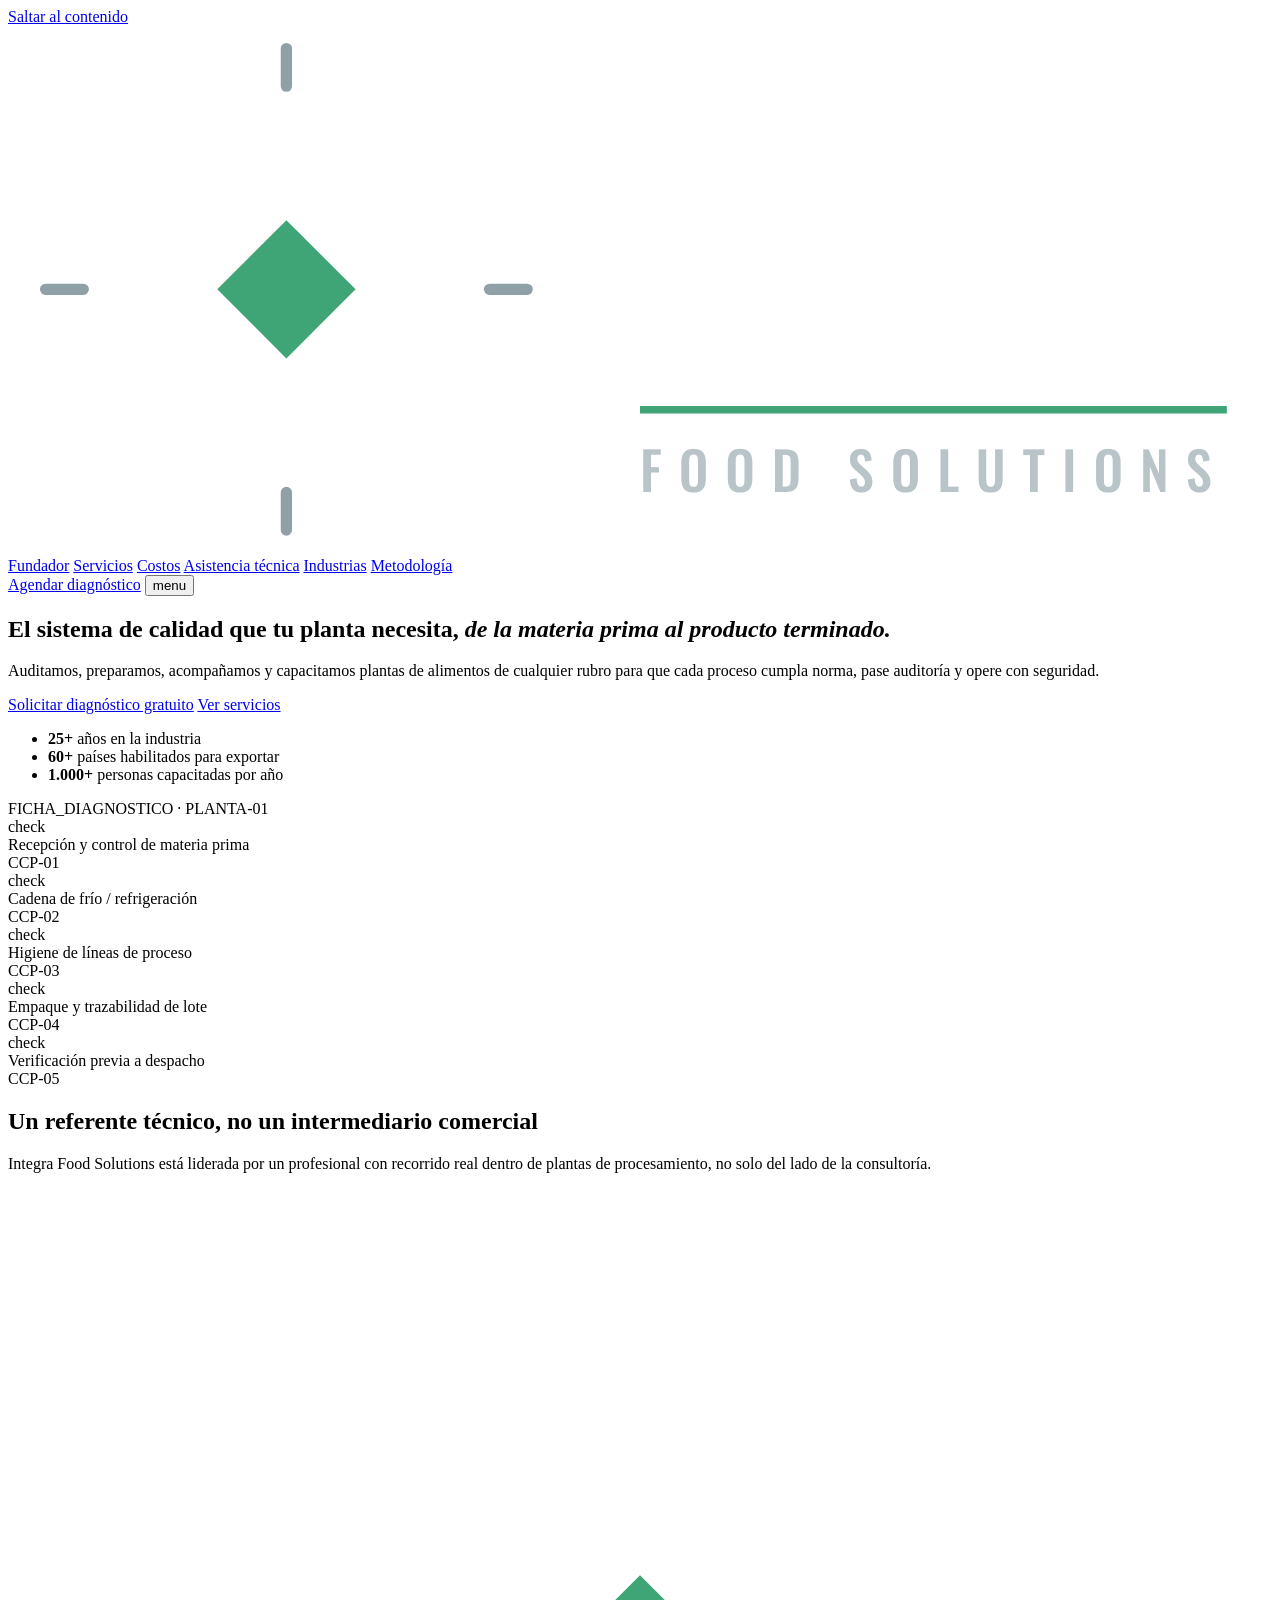
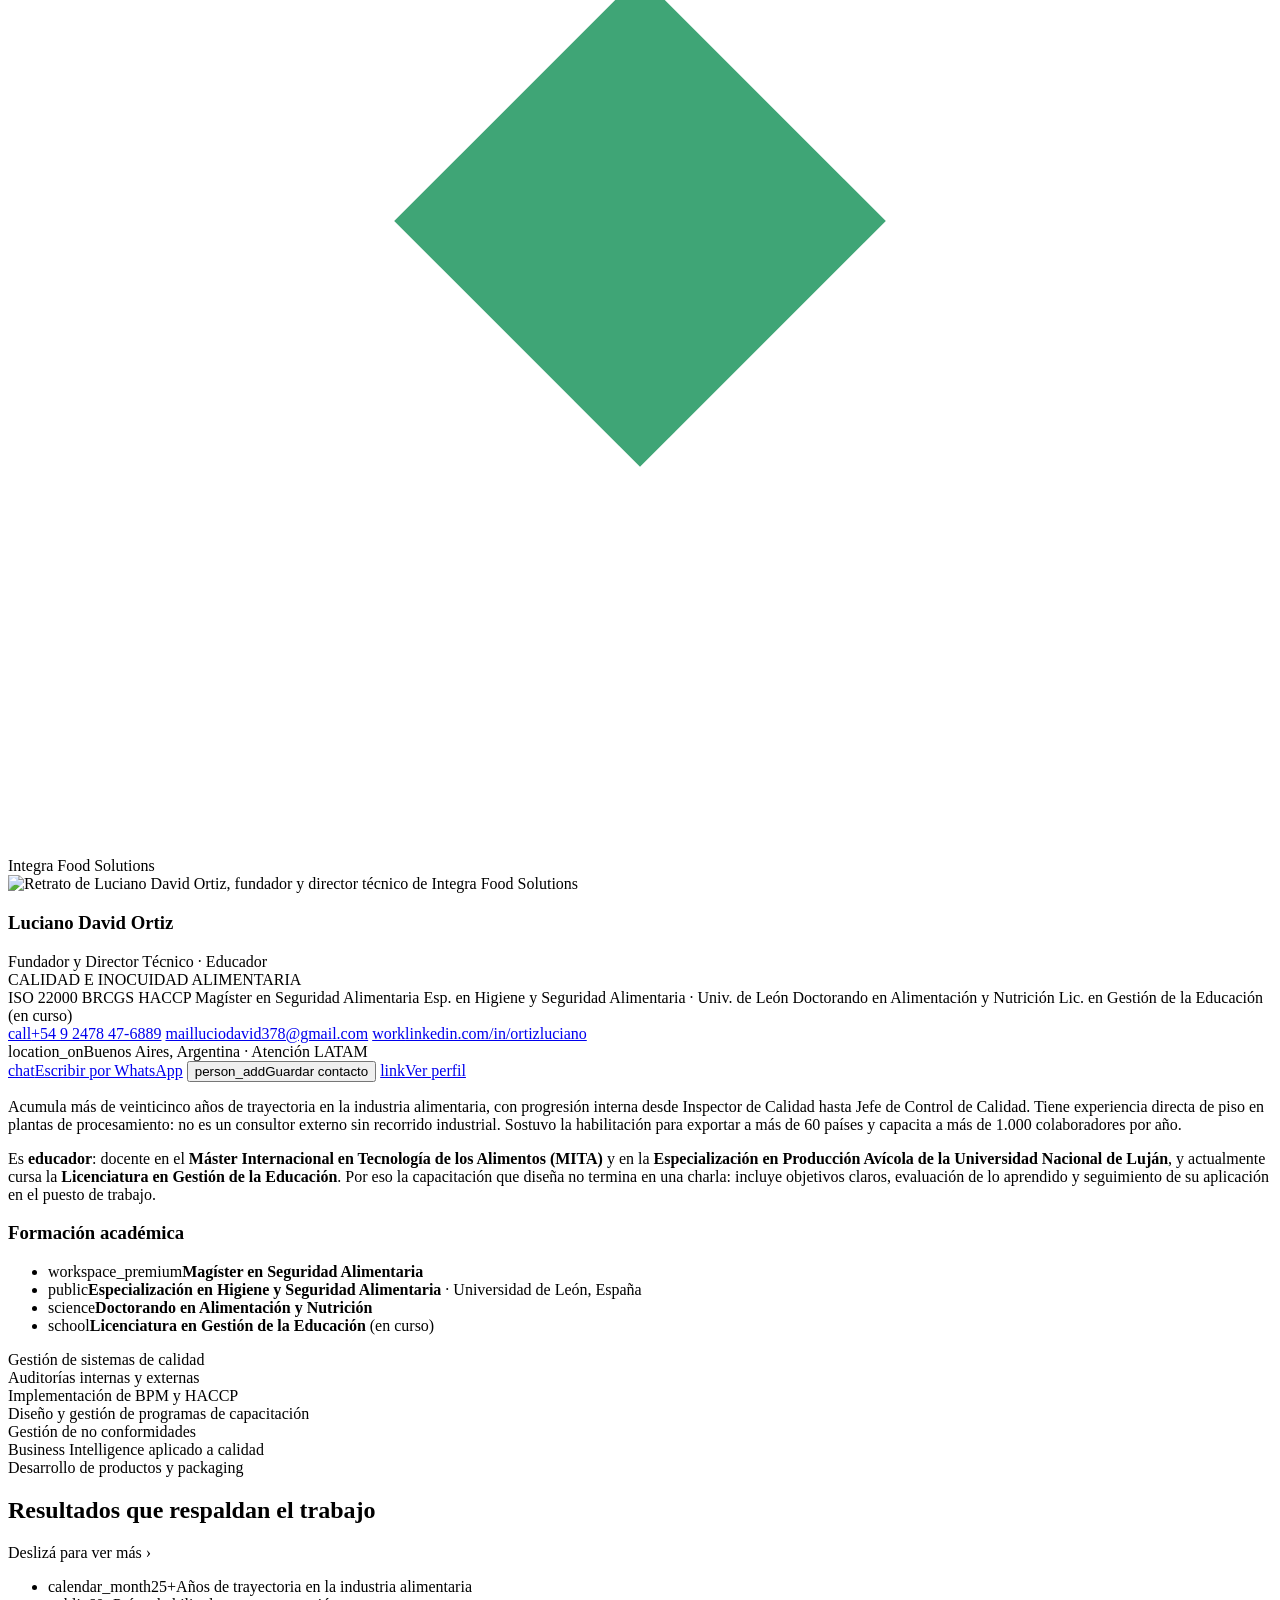
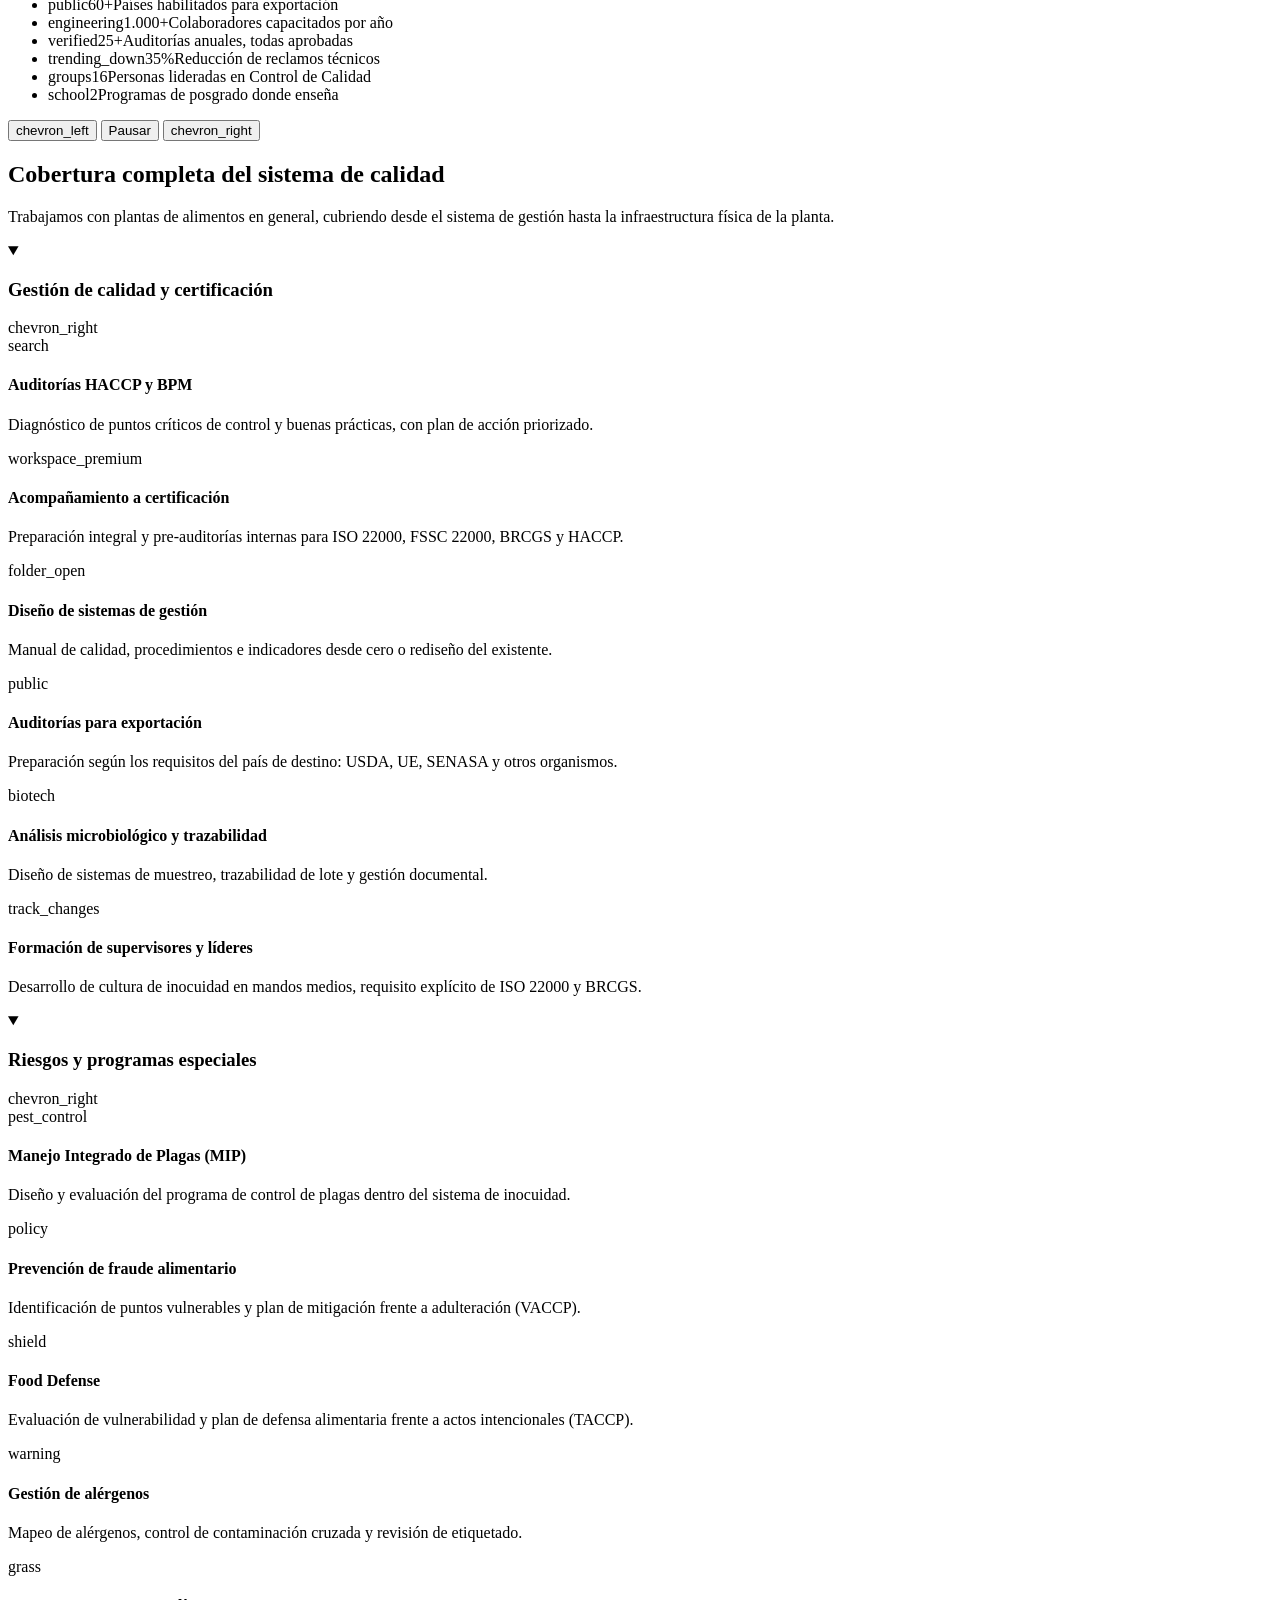
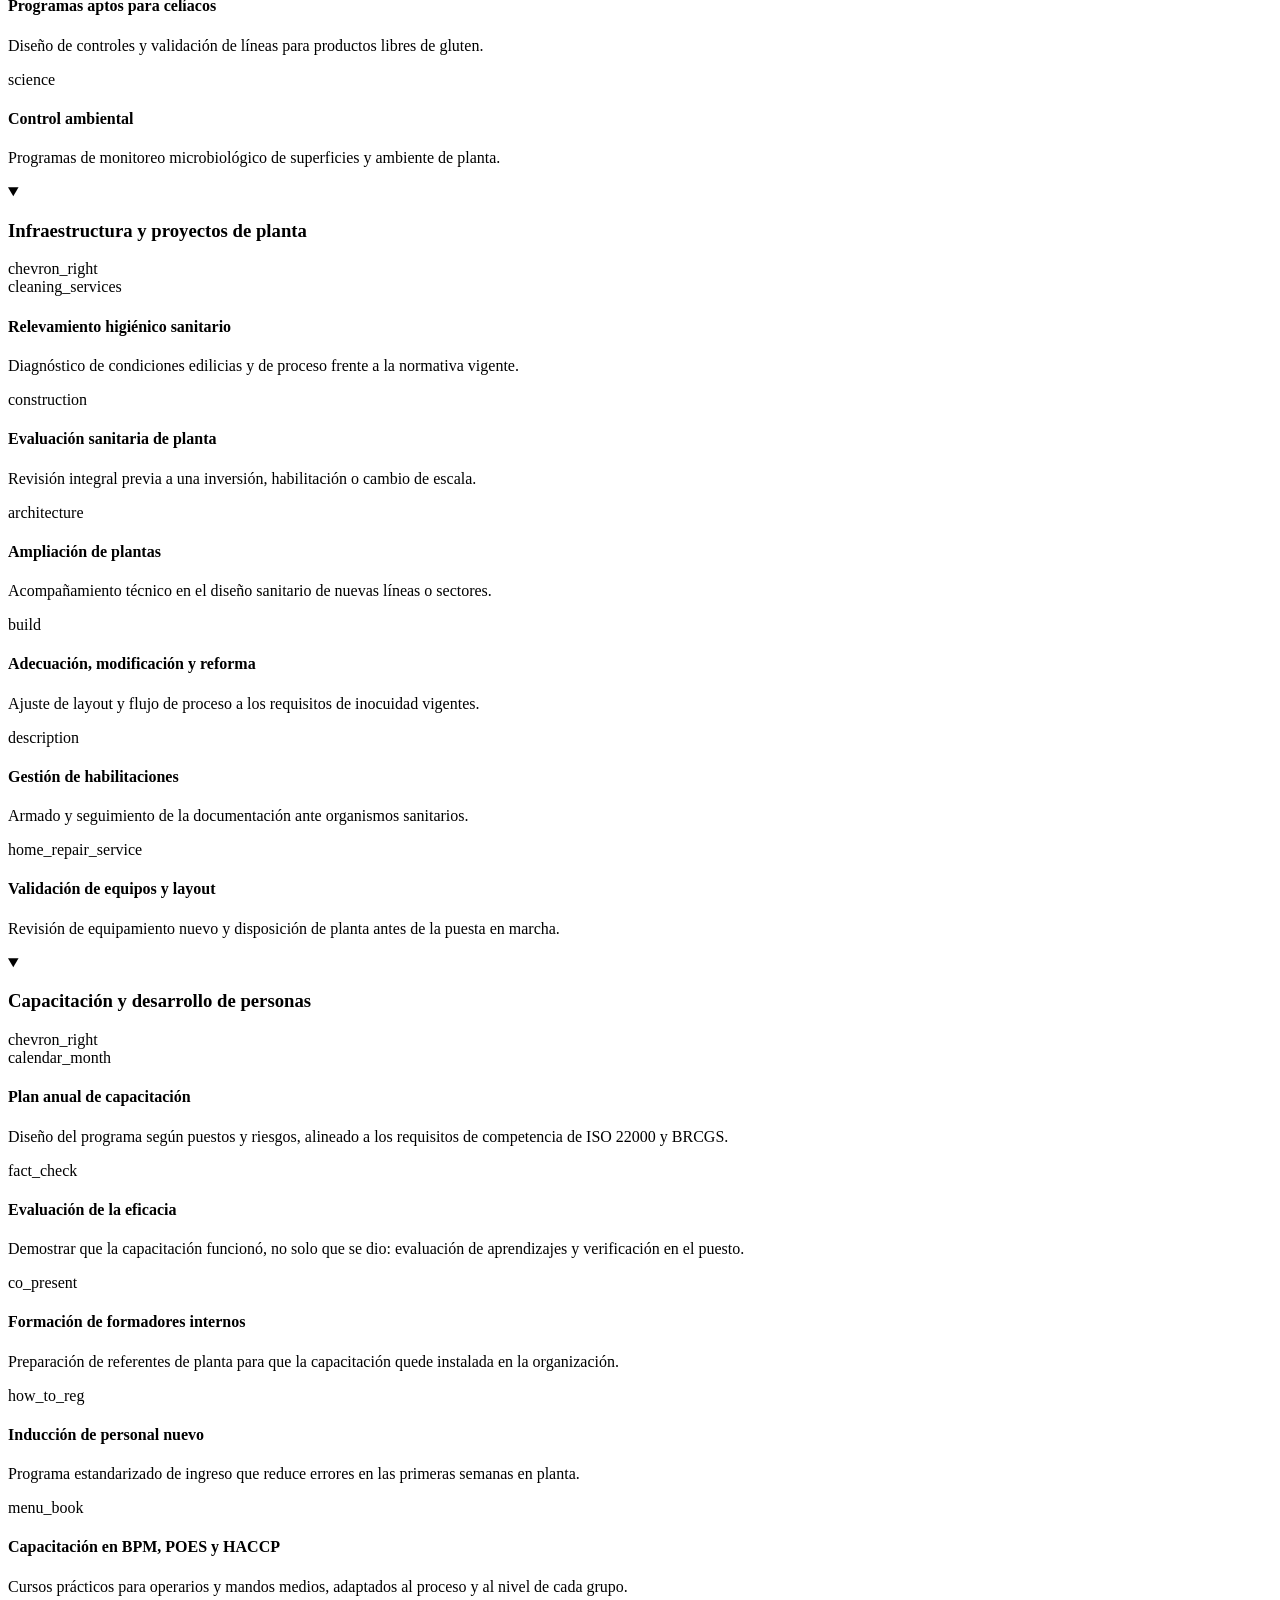
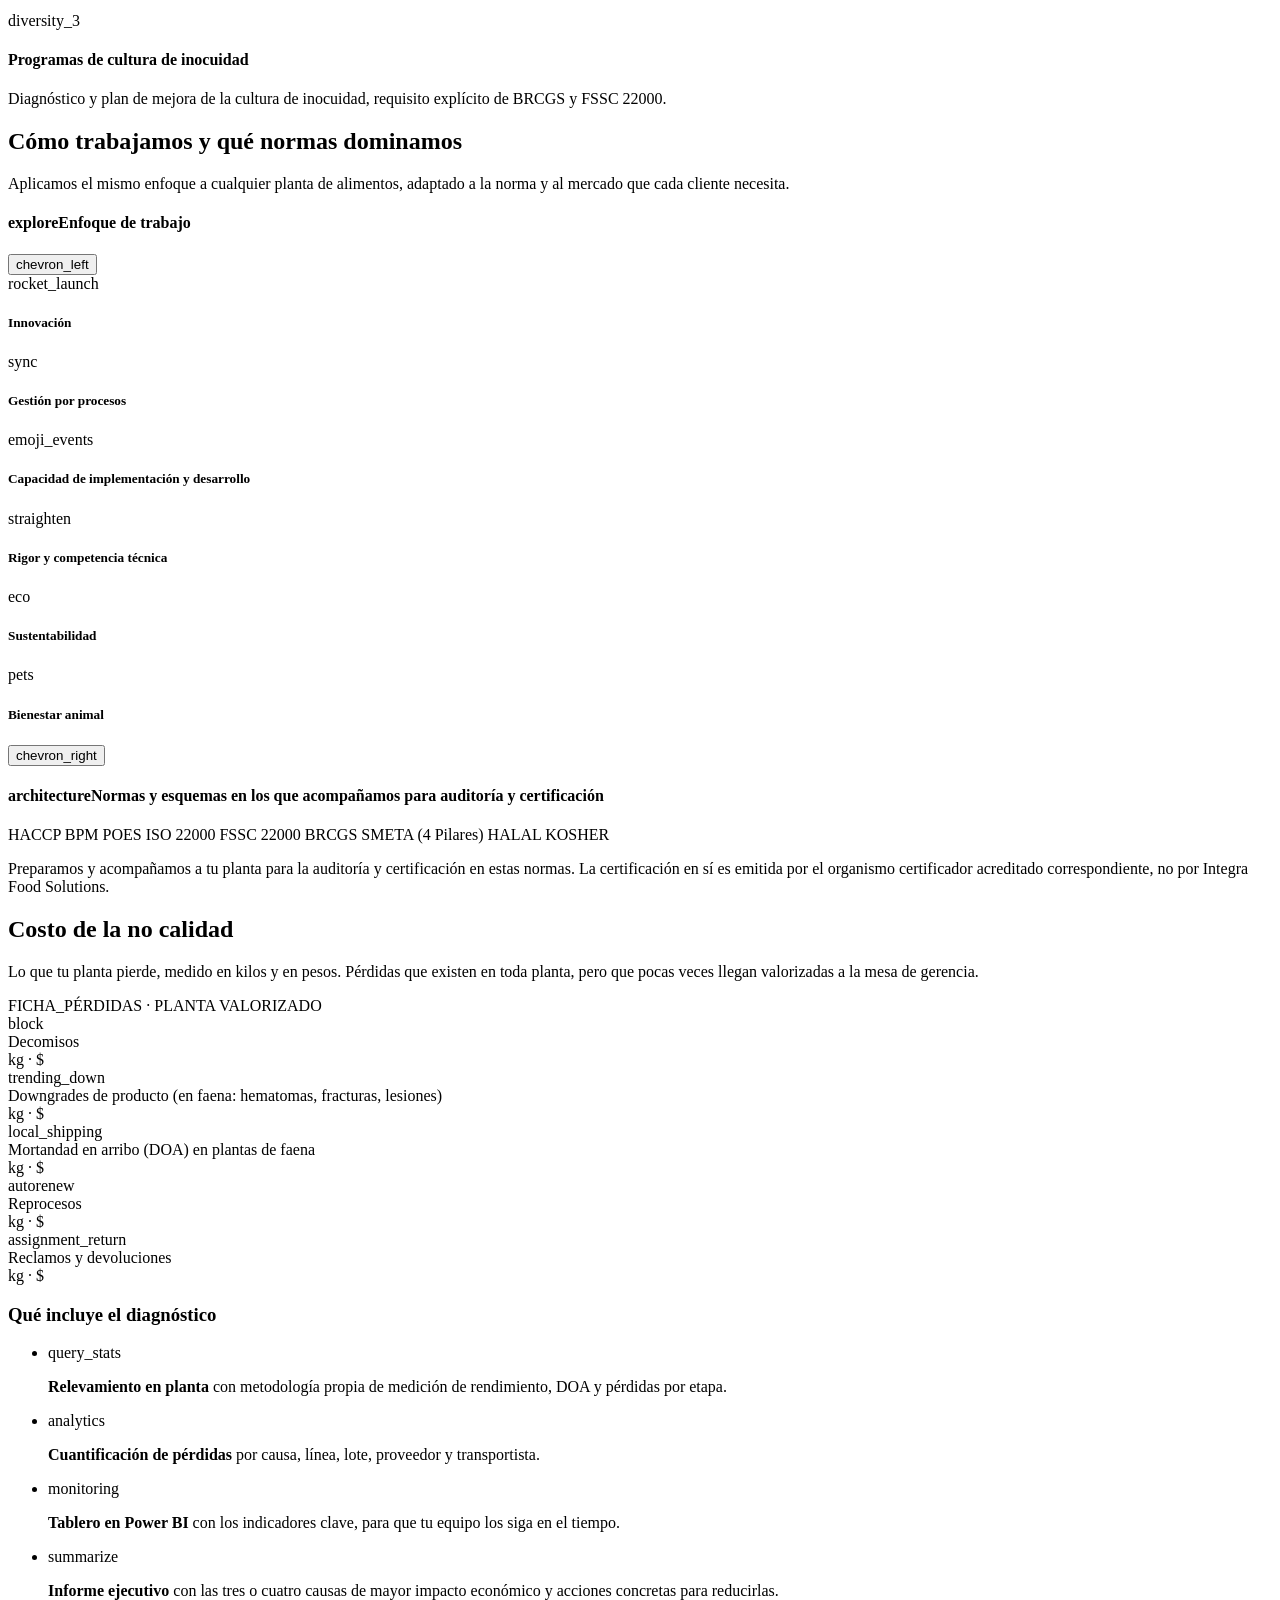
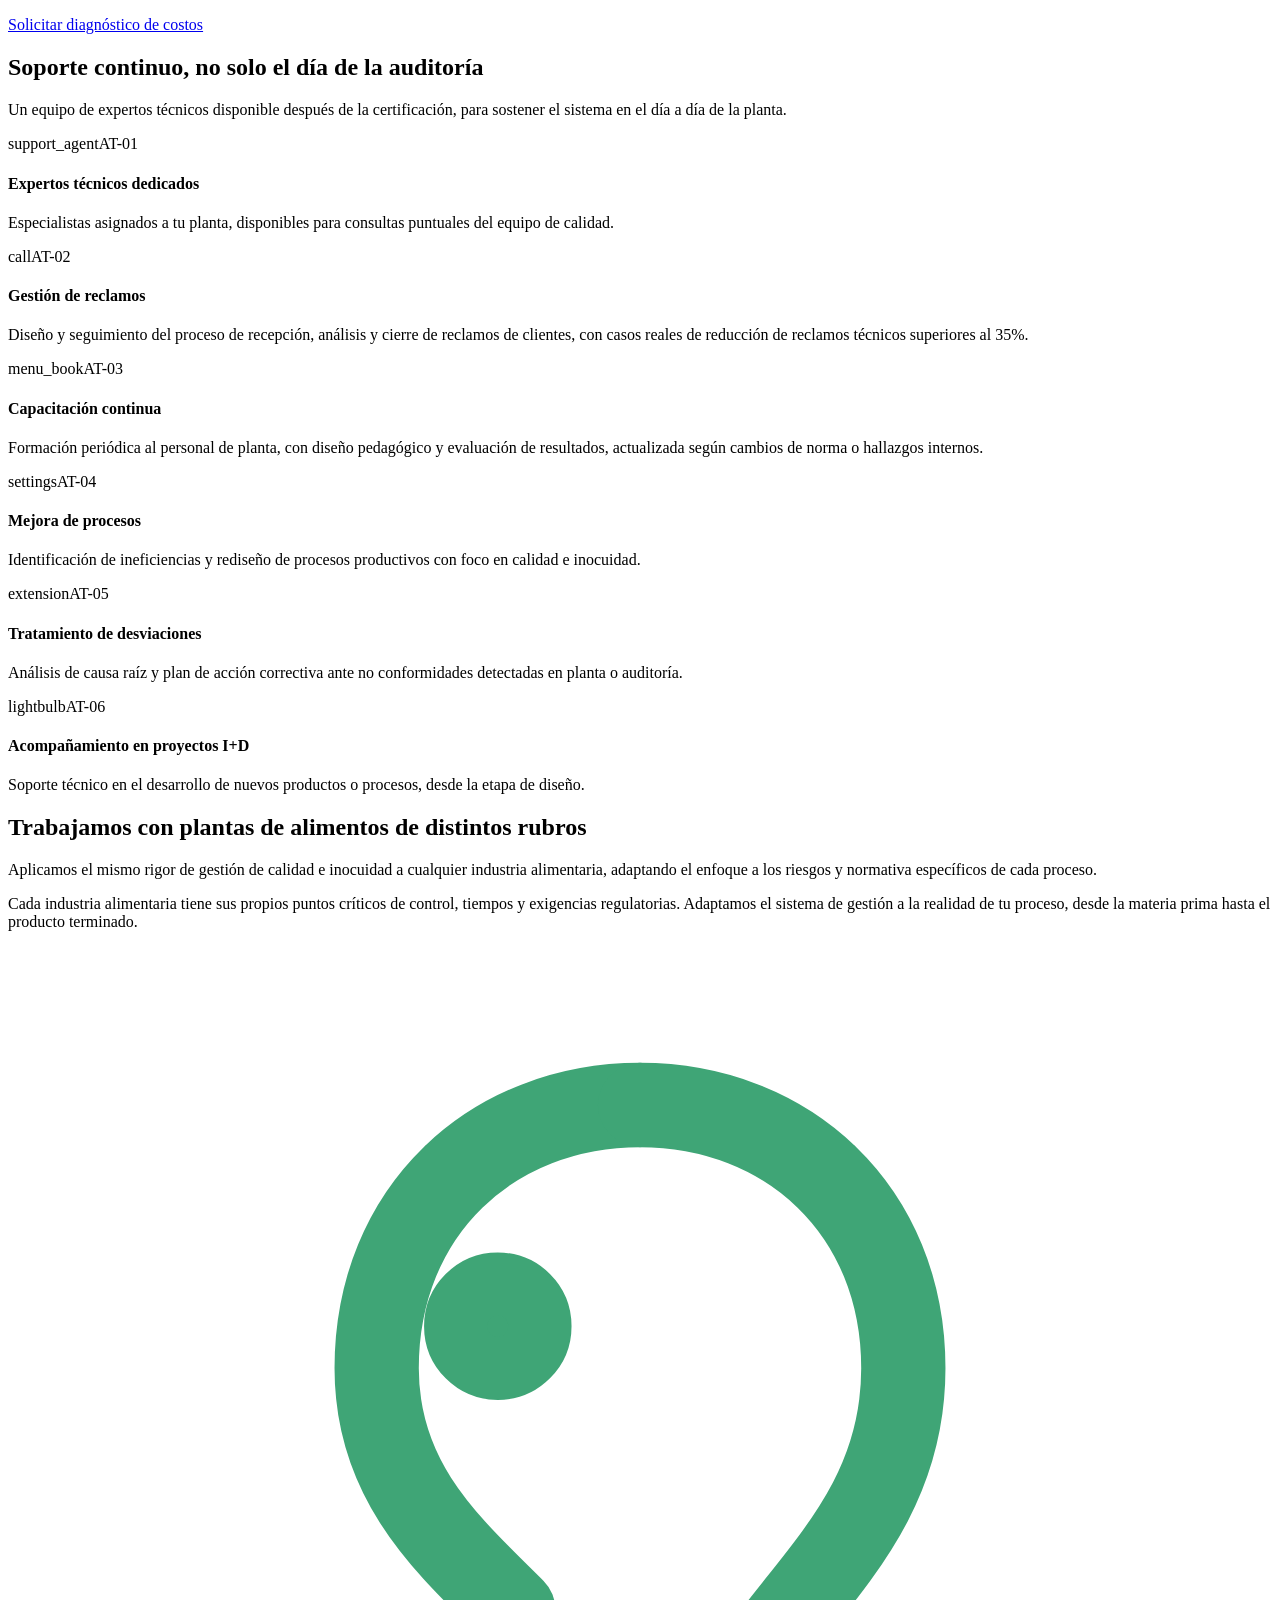
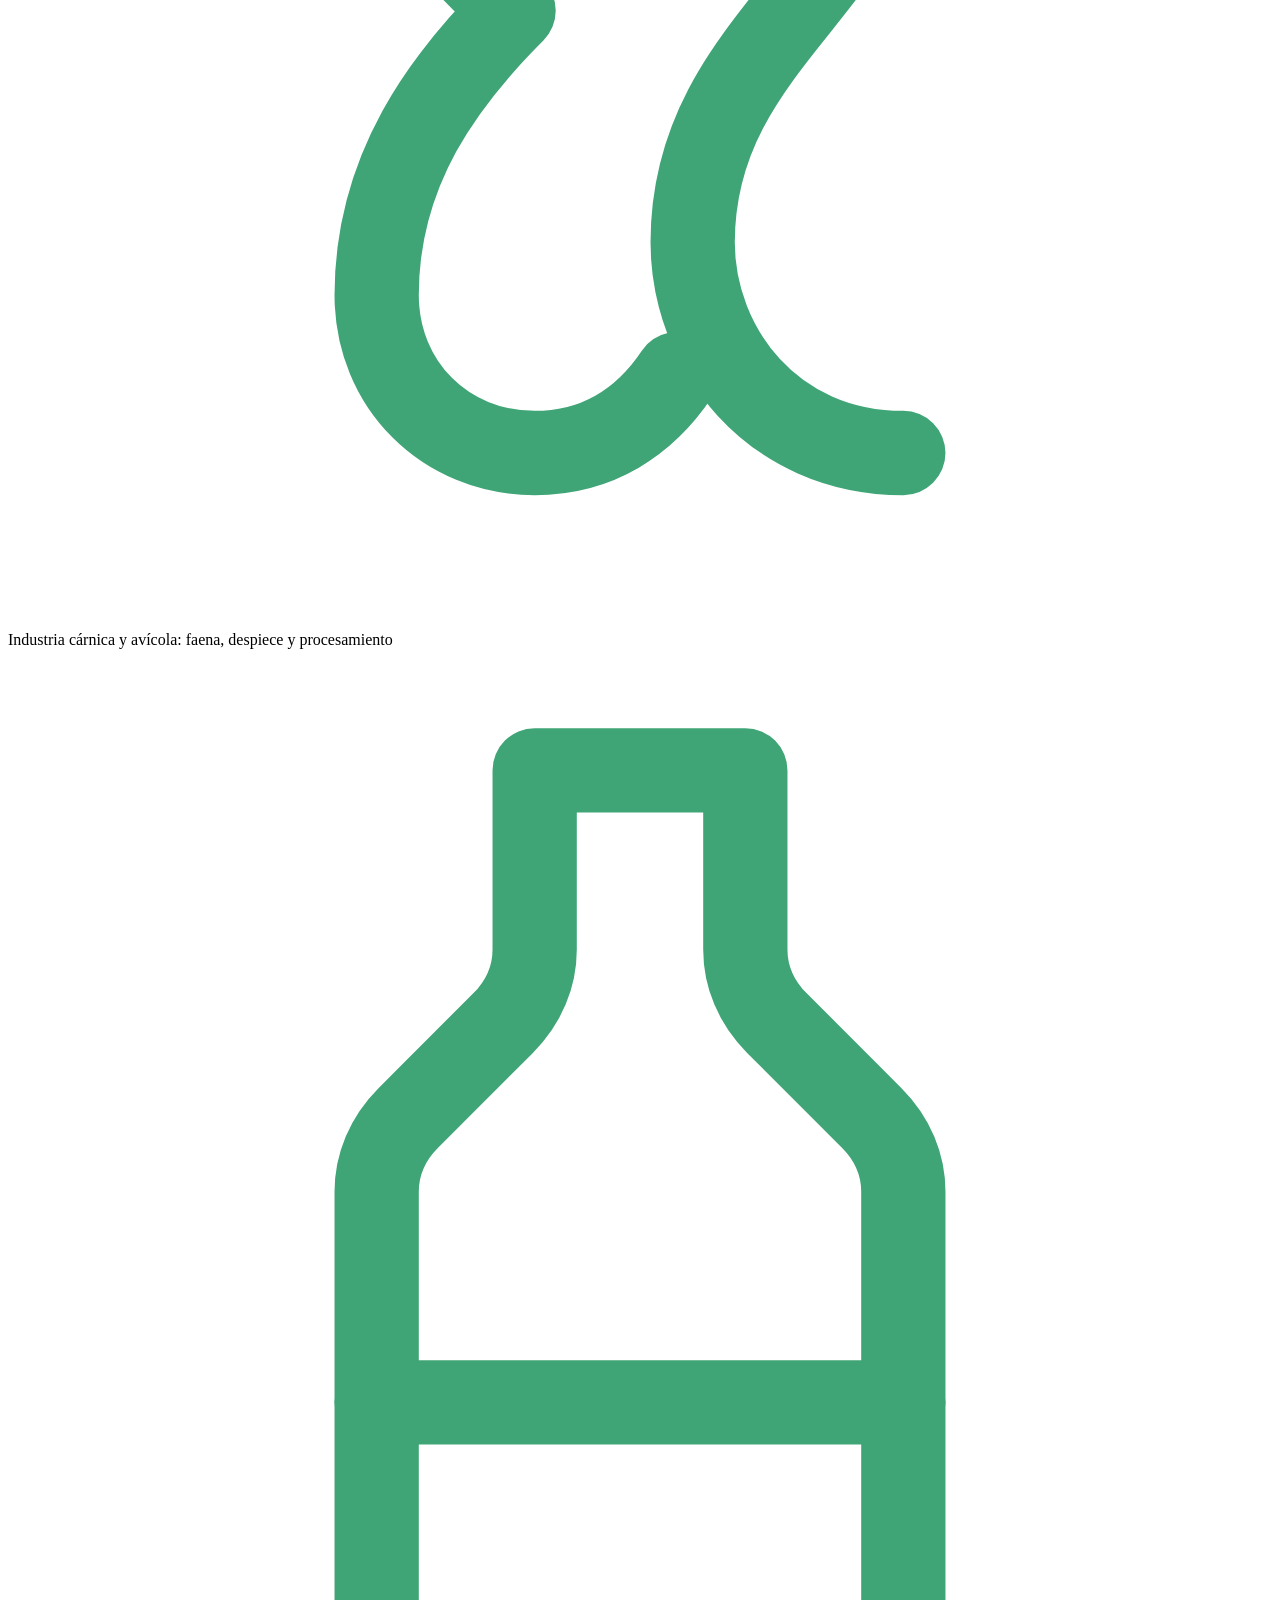
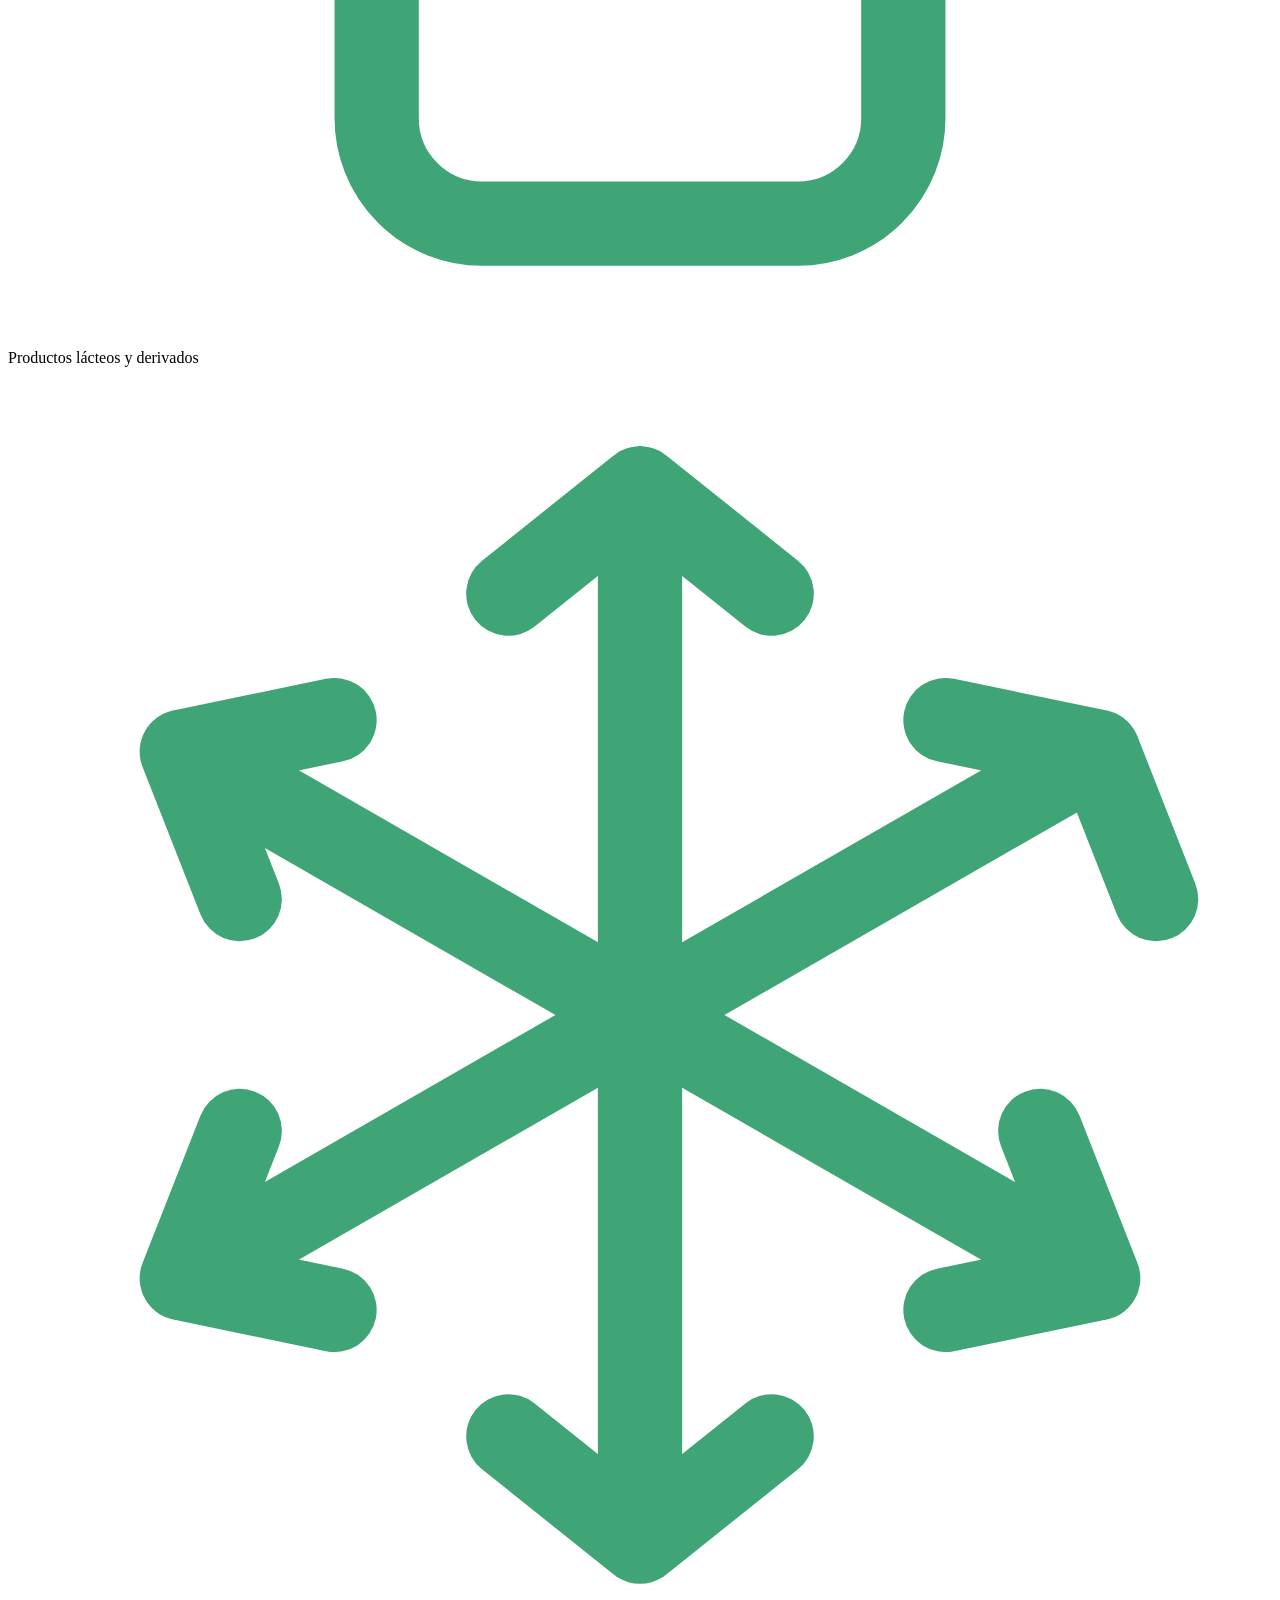
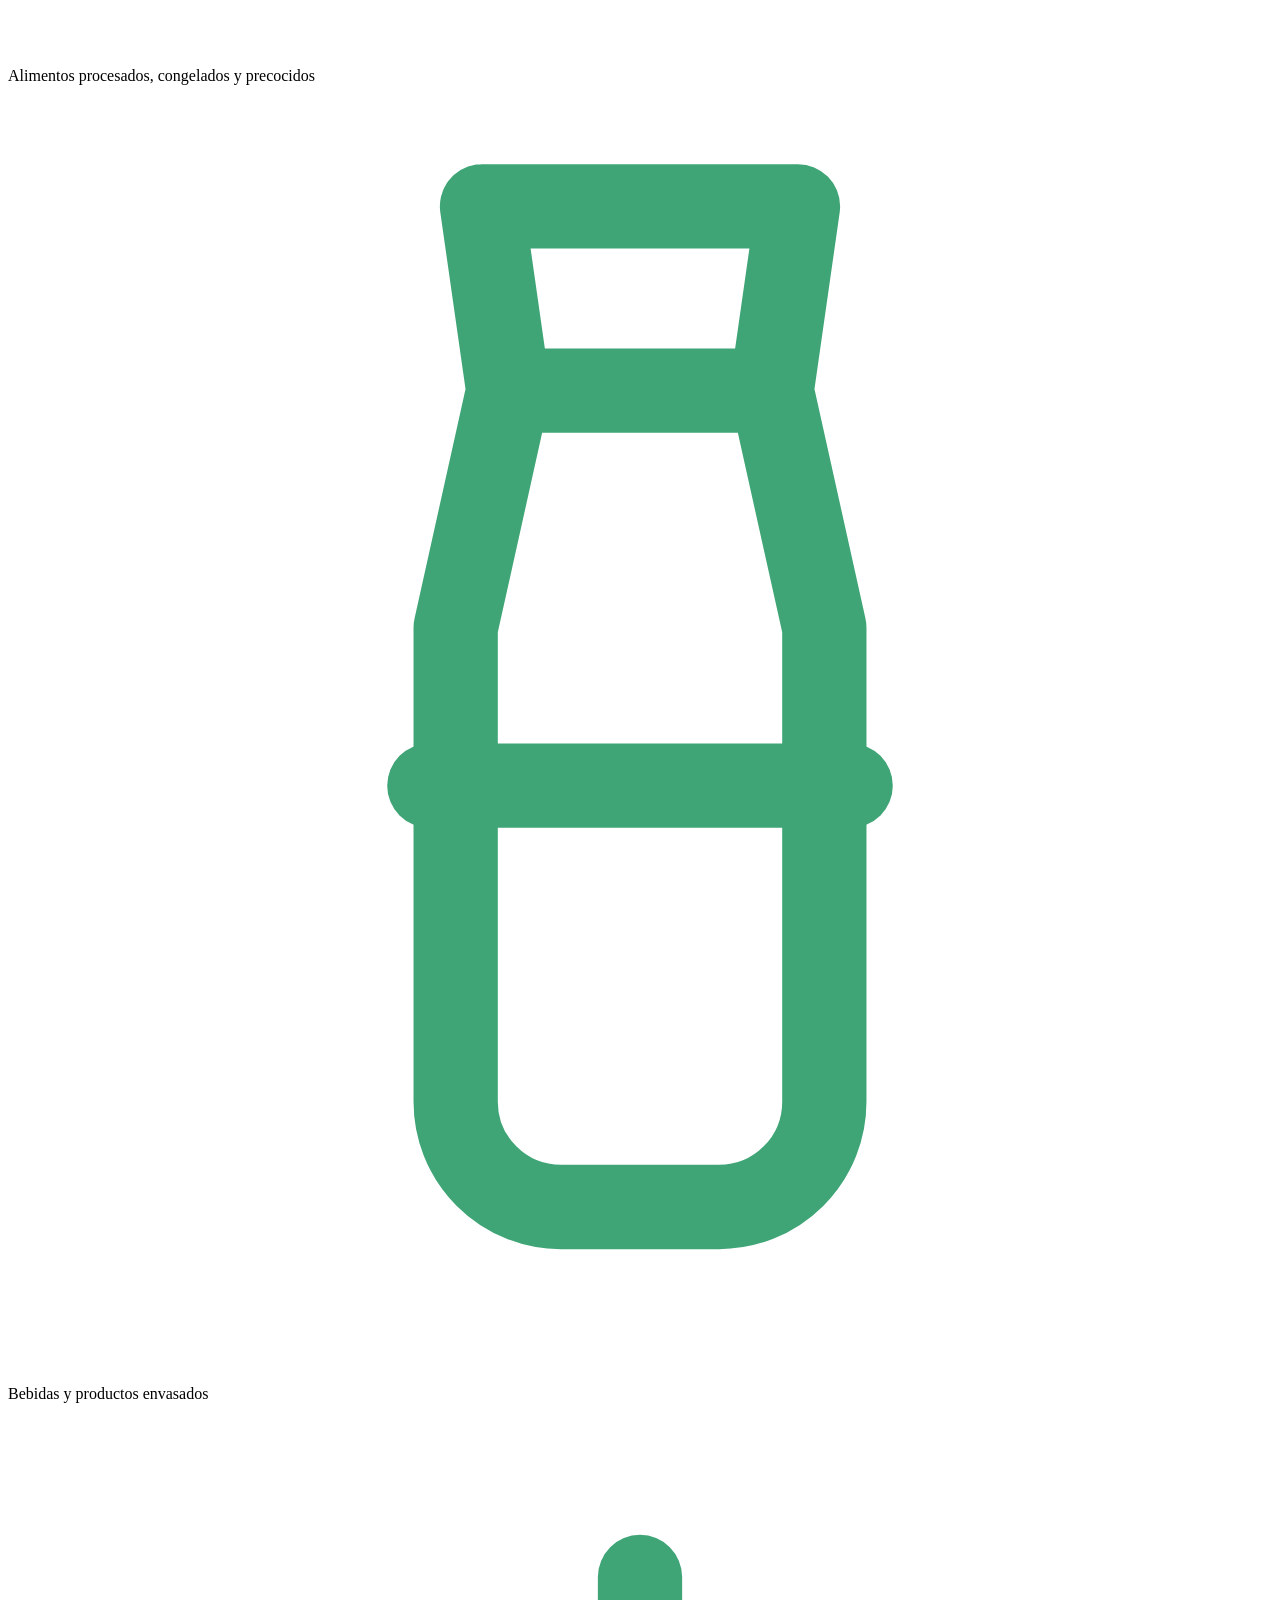
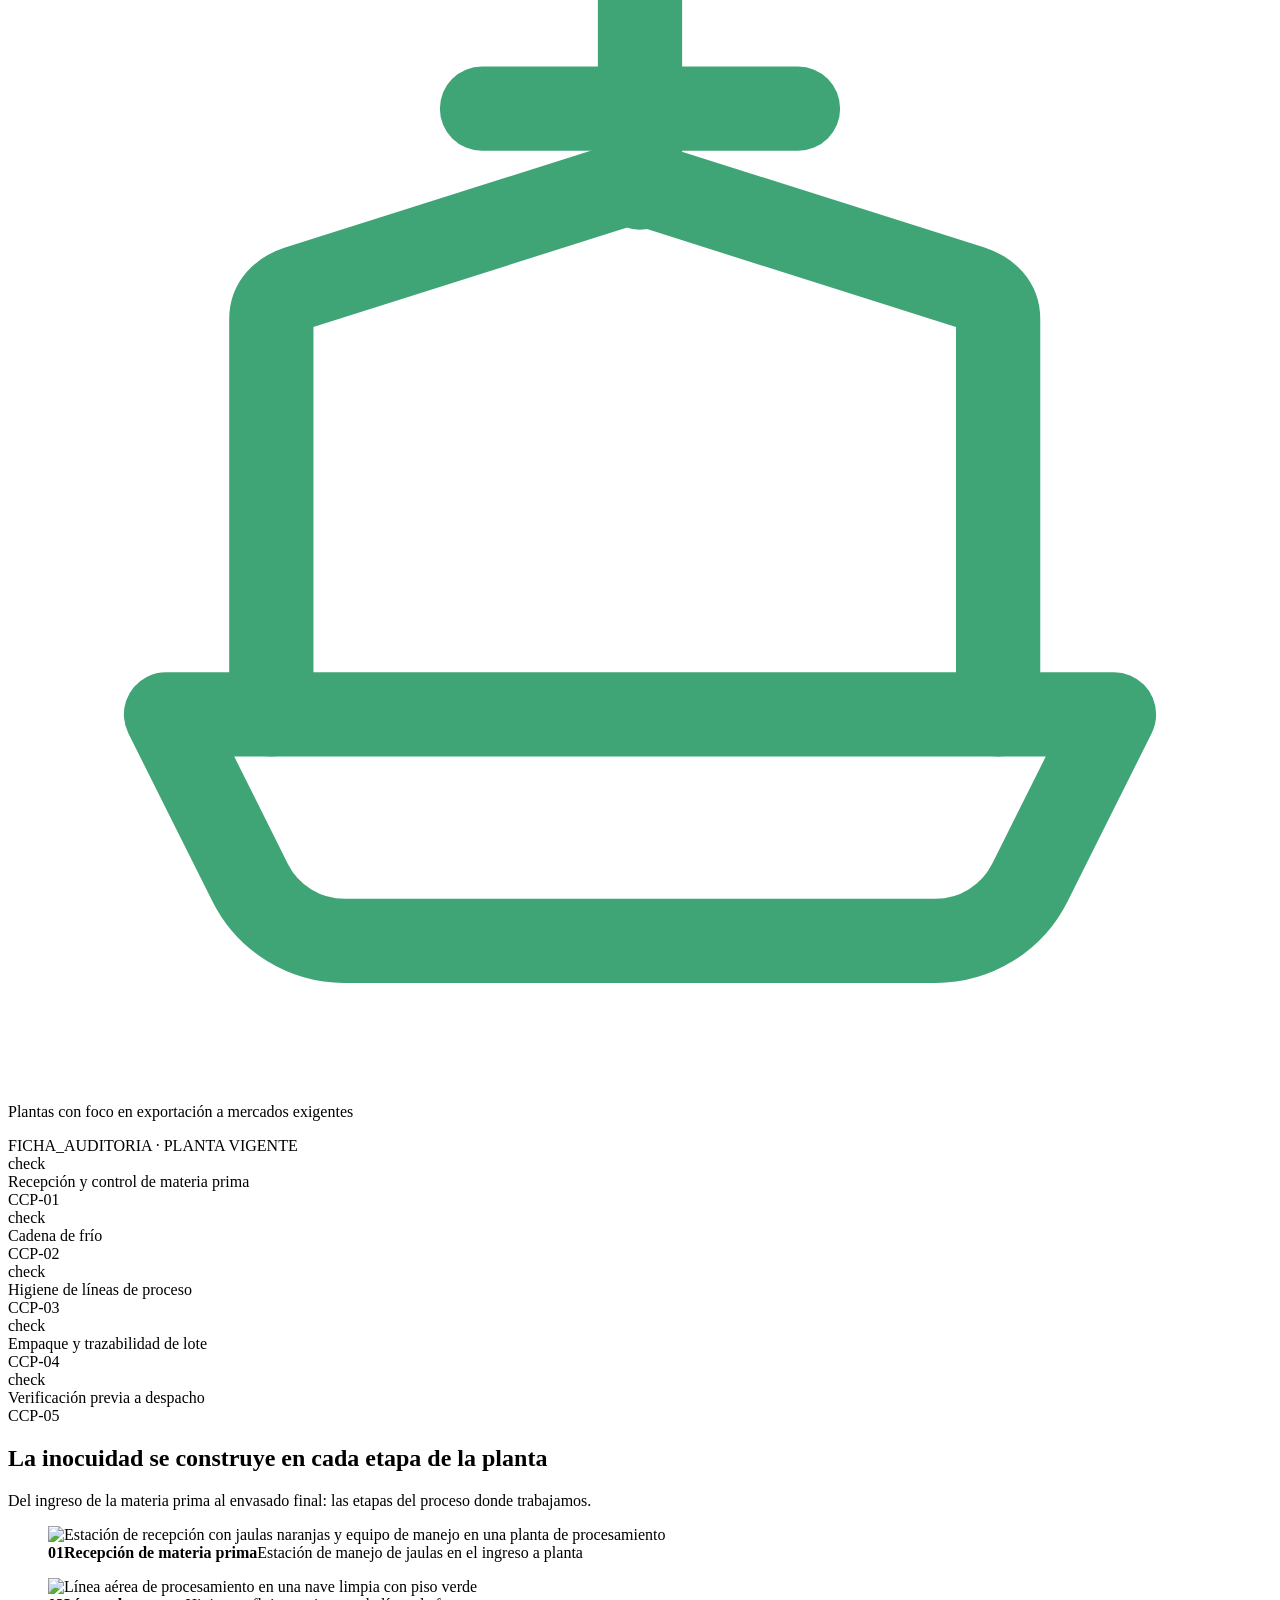
==== index.html @ 35c65362 "Add files via upload" ====
<!DOCTYPE html>
<html lang="es-AR">
<head>
<meta charset="UTF-8">
<meta name="viewport" content="width=device-width, initial-scale=1.0, viewport-fit=cover">
<meta name="theme-color" content="#1A2226">
<title>Integra Food Solutions | Consultoría en Calidad e Inocuidad Alimentaria</title>
<meta name="description" content="Consultoría en calidad e inocuidad alimentaria: auditorías, certificación ISO 22000 y BRCGS, HACCP, costo de la no calidad y capacitación de personal con enfoque pedagógico para plantas de alimentos.">
<meta name="author" content="Luciano David Ortiz">
<meta name="robots" content="index, follow">
<meta property="og:type" content="website">
<meta property="og:locale" content="es_AR">
<meta property="og:site_name" content="Integra Food Solutions">
<meta property="og:title" content="Integra Food Solutions | Consultoría en Calidad e Inocuidad Alimentaria">
<meta property="og:description" content="Auditorías, acompañamiento a certificación ISO 22000, FSSC 22000, BRCGS y HACCP, costo de la no calidad y capacitación de personal para plantas de alimentos.">
<meta property="og:image" content="img/fundador.webp">
<meta name="twitter:card" content="summary">
<link rel="icon" type="image/svg+xml" href="data:image/svg+xml,%3Csvg xmlns='http://www.w3.org/2000/svg' viewBox='0 0 40 40'%3E%3Crect width='40' height='40' rx='8' fill='%231A2226'/%3E%3Crect x='9' y='9' width='22' height='22' fill='none' stroke='%23fff' stroke-width='2.5' transform='rotate(45 20 20)'/%3E%3Crect x='14.5' y='14.5' width='11' height='11' fill='%233FA576' transform='rotate(45 20 20)'/%3E%3C/svg%3E">
<script type="application/ld+json">
{
  "@context": "https://schema.org",
  "@type": "ProfessionalService",
  "name": "Integra Food Solutions",
  "description": "Consultoría en calidad e inocuidad alimentaria para plantas de alimentos: auditorías, acompañamiento a certificación, costo de la no calidad, asistencia técnica y capacitación de personal.",
  "telephone": "+54 9 2478 47-6889",
  "email": "luciodavid378@gmail.com",
  "image": "img/fundador.webp",
  "areaServed": "Latinoamérica",
  "address": { "@type": "PostalAddress", "addressRegion": "Buenos Aires", "addressCountry": "AR" },
  "founder": {
    "@type": "Person",
    "name": "Luciano David Ortiz",
    "jobTitle": "Fundador y Director Técnico",
    "sameAs": ["https://www.linkedin.com/in/ortizluciano"]
  },
  "knowsAbout": ["HACCP", "BPM", "POES", "ISO 22000", "FSSC 22000", "BRCGS", "Inocuidad alimentaria", "Capacitación de personal"]
}
</script>
<script type="application/ld+json">
{
  "@context": "https://schema.org",
  "@type": "FAQPage",
  "mainEntity": [
    {
      "@type": "Question",
      "name": "¿El diagnóstico inicial tiene costo?",
      "acceptedAnswer": {
        "@type": "Answer",
        "text": "No. El relevamiento inicial en planta y la revisión documental no tienen costo ni compromiso. Con eso te devolvemos un panorama de brechas frente a la norma que te interese."
      }
    },
    {
      "@type": "Question",
      "name": "¿Integra Food Solutions emite la certificación?",
      "acceptedAnswer": {
        "@type": "Answer",
        "text": "No. Preparamos y acompañamos a tu planta hasta la auditoría. La certificación la emite el organismo certificador acreditado correspondiente; nosotros trabajamos para que llegues a esa auditoría con el sistema funcionando."
      }
    },
    {
      "@type": "Question",
      "name": "¿Con qué tipo de plantas trabajan?",
      "acceptedAnswer": {
        "@type": "Answer",
        "text": "Con plantas de alimentos de distintos rubros: cárnica y avícola, lácteos, alimentos procesados, congelados y precocidos, bebidas y envasados, y plantas orientadas a la exportación."
      }
    },
    {
      "@type": "Question",
      "name": "¿Atienden fuera de Buenos Aires?",
      "acceptedAnswer": {
        "@type": "Answer",
        "text": "Sí. Tenemos base en Buenos Aires y atendemos plantas en toda Latinoamérica."
      }
    },
    {
      "@type": "Question",
      "name": "¿Qué pasa después de aprobar la auditoría?",
      "acceptedAnswer": {
        "@type": "Answer",
        "text": "Ofrecemos asistencia técnica continua: consultas del equipo de calidad, gestión de reclamos, tratamiento de desviaciones, capacitación periódica y seguimiento para sostener la certificación en el tiempo."
      }
    },
    {
      "@type": "Question",
      "name": "¿En qué se diferencia su capacitación de una charla?",
      "acceptedAnswer": {
        "@type": "Answer",
        "text": "Cada capacitación tiene objetivos claros, evaluación de lo aprendido y verificación de su aplicación en el puesto de trabajo. Así se puede demostrar la eficacia ante una auditoría, como exigen ISO 22000 y BRCGS."
      }
    }
  ]
}
</script>
<link rel="preconnect" href="https://fonts.googleapis.com">
<link rel="preconnect" href="https://fonts.gstatic.com" crossorigin>
<link href="https://fonts.googleapis.com/css2?family=Inter:wght@400;500;600;700&family=JetBrains+Mono:wght@400;500;600&family=Oswald:wght@400;500;600;700&display=swap" rel="stylesheet">
<link href="https://fonts.googleapis.com/css2?family=Material+Symbols+Outlined:opsz,wght,FILL,GRAD@20..48,400,0..1,0&icon_names=analytics,architecture,assignment_return,autorenew,biotech,block,build,calendar_month,call,chat,check,chevron_left,chevron_right,cleaning_services,close,co_present,construction,description,diversity_3,eco,emoji_events,engineering,explore,extension,fact_check,factory,folder_open,grass,groups,handyman,home_repair_service,how_to_reg,lightbulb,link,local_shipping,location_on,mail,map,menu,menu_book,monitoring,person_add,pest_control,pets,policy,public,query_stats,rocket_launch,school,science,search,settings,shield,smartphone,straighten,summarize,support_agent,sync,track_changes,trending_down,trending_up,verified,warning,work,workspace_premium&display=block" rel="stylesheet">
<link rel="stylesheet" href="css/styles.css">
<noscript><style>
  .form-step[hidden]{display:block!important}
  .form-nav .step-next,.form-nav .step-back,.form-progress,.form-steps-label,.car-toggle{display:none!important}
</style></noscript>
</head>
<body>

<a class="skip-link" href="#contenido">Saltar al contenido</a>

<header id="top">
  <div class="nav">
    <a href="#top" class="brand" aria-label="Integra Food Solutions, inicio">
      <svg class="logo" viewBox="6 0 336 140" xmlns="http://www.w3.org/2000/svg" role="img" aria-label="Integra Food Solutions" shape-rendering="geometricPrecision" text-rendering="geometricPrecision">
        <line x1="80" y1="6" x2="80" y2="16" stroke="#8FA0A6" stroke-width="3" stroke-linecap="round"/>
        <line x1="80" y1="124" x2="80" y2="134" stroke="#8FA0A6" stroke-width="3" stroke-linecap="round"/>
        <line x1="16" y1="70" x2="26" y2="70" stroke="#8FA0A6" stroke-width="3" stroke-linecap="round"/>
        <line x1="134" y1="70" x2="144" y2="70" stroke="#8FA0A6" stroke-width="3" stroke-linecap="round"/>
        <rect x="52" y="42" width="56" height="56" fill="none" stroke="#FFFFFF" stroke-width="5" transform="rotate(45 80 70)"/>
        <rect x="67" y="57" width="26" height="26" fill="#3FA576" transform="rotate(45 80 70)"/>
        <text x="172" y="88" font-family="Oswald, Arial Narrow, sans-serif" font-weight="700" font-size="46" letter-spacing="1" textLength="152" lengthAdjust="spacingAndGlyphs" fill="#FFFFFF">INTEGRA</text>
        <line x1="174" y1="102" x2="330" y2="102" stroke="#3FA576" stroke-width="2"/>
        <text x="174" y="124" font-family="Oswald, Arial Narrow, sans-serif" font-weight="500" font-size="14" letter-spacing="4" textLength="156" lengthAdjust="spacing" fill="#B9C4C8">FOOD SOLUTIONS</text>
      </svg>
    </a>
    <nav class="nav-links" id="navLinks" aria-label="Principal">
      <a href="#fundador">Fundador</a>
      <a href="#servicios">Servicios</a>
      <a href="#costos">Costos</a>
      <a href="#asistencia">Asistencia técnica</a>
      <a href="#industrias">Industrias</a>
      <a href="#metodologia">Metodología</a>
    </nav>
    <a href="#contacto" class="nav-cta">Agendar diagnóstico</a>
    <button class="nav-toggle ms" id="navToggle" type="button" aria-label="Abrir menú" aria-expanded="false" aria-controls="navLinks">menu</button>
  </div>
</header>

<main id="contenido" tabindex="-1">

<section class="hero">
  <div class="hero-inner">
    <div>
      <h1>El sistema de calidad que tu planta necesita, <em>de la materia prima al producto terminado.</em></h1>
      <p>Auditamos, preparamos, acompañamos y capacitamos plantas de alimentos de cualquier rubro para que cada proceso cumpla norma, pase auditoría y opere con seguridad.</p>
      <div class="hero-ctas">
        <a href="#contacto" class="btn-primary">Solicitar diagnóstico gratuito</a>
        <a href="#servicios" class="btn-ghost">Ver servicios</a>
      </div>
      <ul class="hero-trust" aria-label="Trayectoria">
        <li><strong>25+</strong> años en la industria</li>
        <li><strong>60+</strong> países habilitados para exportar</li>
        <li><strong>1.000+</strong> personas capacitadas por año</li>
      </ul>
    </div>
    <div class="hero-card">
      <div class="hero-card-head">
        <span>FICHA_DIAGNOSTICO · PLANTA-01</span>
      </div>
      <div class="ccp-row"><div class="ccp-check on" aria-hidden="true"><span class="ms">check</span></div><div class="ccp-label">Recepción y control de materia prima</div><div class="ccp-code">CCP-01</div></div>
      <div class="ccp-row"><div class="ccp-check on" aria-hidden="true"><span class="ms">check</span></div><div class="ccp-label">Cadena de frío / refrigeración</div><div class="ccp-code">CCP-02</div></div>
      <div class="ccp-row"><div class="ccp-check on" aria-hidden="true"><span class="ms">check</span></div><div class="ccp-label">Higiene de líneas de proceso</div><div class="ccp-code">CCP-03</div></div>
      <div class="ccp-row"><div class="ccp-check" id="ccp4" aria-hidden="true"><span class="ms">check</span></div><div class="ccp-label">Empaque y trazabilidad de lote</div><div class="ccp-code">CCP-04</div></div>
      <div class="ccp-row"><div class="ccp-check" id="ccp5" aria-hidden="true"><span class="ms">check</span></div><div class="ccp-label">Verificación previa a despacho</div><div class="ccp-code">CCP-05</div></div>
    </div>
  </div>
</section>

<!-- 01 · FUNDADOR + TARJETA DIGITAL -->
<section class="founder" id="fundador">
  <div class="wrap">
    <div class="section-head">
      <h2>Un referente técnico, no un intermediario comercial</h2>
      <p>Integra Food Solutions está liderada por un profesional con recorrido real dentro de plantas de procesamiento, no solo del lado de la consultoría.</p>
    </div>
    <div class="founder-grid">
      <article class="dcard" aria-label="Tarjeta de presentación">
        <div class="dcard-top">
          <div class="dcard-brand">
            <svg viewBox="0 0 40 40" aria-hidden="true"><rect x="9" y="9" width="22" height="22" fill="none" stroke="#FFFFFF" stroke-width="2.5" transform="rotate(45 20 20)"/><rect x="14.5" y="14.5" width="11" height="11" fill="#3FA576" transform="rotate(45 20 20)"/></svg>
            <span>Integra Food Solutions</span>
          </div>
        </div>
        <img class="dcard-photo" src="img/fundador.webp" width="360" height="360" loading="lazy" decoding="async" alt="Retrato de Luciano David Ortiz, fundador y director técnico de Integra Food Solutions">
        <div class="dcard-body">
          <h3>Luciano David Ortiz</h3>
          <div class="dcard-role">Fundador y Director Técnico · Educador</div>
          <span class="dcard-tagline">CALIDAD E INOCUIDAD ALIMENTARIA</span>
          <div class="dcard-chips">
            <span class="dcard-chip">ISO 22000</span>
            <span class="dcard-chip">BRCGS</span>
            <span class="dcard-chip">HACCP</span>
            <span class="dcard-chip">Magíster en Seguridad Alimentaria</span>
            <span class="dcard-chip">Esp. en Higiene y Seguridad Alimentaria · Univ. de León</span>
            <span class="dcard-chip">Doctorando en Alimentación y Nutrición</span>
            <span class="dcard-chip">Lic. en Gestión de la Educación (en curso)</span>
          </div>
          <div class="dcard-contact">
            <a href="tel:+5492478476889"><span class="ci" aria-hidden="true"><span class="ms">call</span></span><span class="cv">+54 9 2478 47-6889</span></a>
            <a href="mailto:luciodavid378@gmail.com"><span class="ci" aria-hidden="true"><span class="ms">mail</span></span><span class="cv">luciodavid378@gmail.com</span></a>
            <a href="https://www.linkedin.com/in/ortizluciano" target="_blank" rel="noopener"><span class="ci" aria-hidden="true"><span class="ms">work</span></span><span class="cv">linkedin.com/in/ortizluciano</span></a>
            <div><span class="ci" aria-hidden="true"><span class="ms">location_on</span></span><span class="cv">Buenos Aires, Argentina · Atención LATAM</span></div>
          </div>
          <div class="dcard-actions">
            <a class="dcard-btn dcard-btn--wa" href="https://wa.me/5492478476889?text=Hola%2C%20quiero%20consultar%20sobre%20un%20diagn%C3%B3stico%20de%20mi%20planta" target="_blank" rel="noopener"><span aria-hidden="true"><span class="ms">chat</span></span>Escribir por WhatsApp</a>
            <button class="dcard-btn dcard-btn--save" type="button" id="saveContact"><span aria-hidden="true"><span class="ms">person_add</span></span>Guardar contacto</button>
            <a class="dcard-btn dcard-btn--in" href="https://www.linkedin.com/in/ortizluciano" target="_blank" rel="noopener"><span aria-hidden="true"><span class="ms">link</span></span>Ver perfil</a>
          </div>
        </div>
      </article>

      <div class="founder-text">
        <p>Acumula más de veinticinco años de trayectoria en la industria alimentaria, con progresión interna desde Inspector de Calidad hasta Jefe de Control de Calidad. Tiene experiencia directa de piso en plantas de procesamiento: no es un consultor externo sin recorrido industrial. Sostuvo la habilitación para exportar a más de 60 países y capacita a más de 1.000 colaboradores por año.</p>
        <p>Es <strong>educador</strong>: docente en el <strong>Máster Internacional en Tecnología de los Alimentos (MITA)</strong> y en la <strong>Especialización en Producción Avícola de la Universidad Nacional de Luján</strong>, y actualmente cursa la <strong>Licenciatura en Gestión de la Educación</strong>. Por eso la capacitación que diseña no termina en una charla: incluye objetivos claros, evaluación de lo aprendido y seguimiento de su aplicación en el puesto de trabajo.</p>
        <h3 class="founder-subhead">Formación académica</h3>
        <ul class="founder-edu">
          <li><span class="ms" aria-hidden="true">workspace_premium</span><span><strong>Magíster en Seguridad Alimentaria</strong></span></li>
          <li><span class="ms" aria-hidden="true">public</span><span><strong>Especialización en Higiene y Seguridad Alimentaria</strong> · Universidad de León, España</span></li>
          <li><span class="ms" aria-hidden="true">science</span><span><strong>Doctorando en Alimentación y Nutrición</strong></span></li>
          <li><span class="ms" aria-hidden="true">school</span><span><strong>Licenciatura en Gestión de la Educación</strong> (en curso)</span></li>
        </ul>
        <div class="founder-areas">
          <div class="founder-area">Gestión de sistemas de calidad</div>
          <div class="founder-area">Auditorías internas y externas</div>
          <div class="founder-area">Implementación de BPM y HACCP</div>
          <div class="founder-area">Diseño y gestión de programas de capacitación</div>
          <div class="founder-area">Gestión de no conformidades</div>
          <div class="founder-area">Business Intelligence aplicado a calidad</div>
          <div class="founder-area">Desarrollo de productos y packaging</div>
        </div>
      </div>
    </div>
  </div>
</section>

<!-- INDICADORES: carrusel con elemento central destacado y contadores -->
<div class="stats" id="indicadores">
  <div class="stats-head"><h2>Resultados que respaldan el trabajo</h2><p class="stats-hint">Deslizá para ver más ›</p></div>
  <div id="statsCarousel" role="region" aria-roledescription="carrusel" aria-label="Indicadores de trayectoria">
    <div class="stats-viewport">
      <ul class="stats-track" id="statsTrack">
        <li class="stat-card" data-target="25" data-suffix="+"><span class="stat-emoji" aria-hidden="true"><span class="ms">calendar_month</span></span><span class="stat-num">25+</span><span class="stat-label">Años de trayectoria en la industria alimentaria</span></li>
        <li class="stat-card" data-target="60" data-suffix="+"><span class="stat-emoji" aria-hidden="true"><span class="ms">public</span></span><span class="stat-num">60+</span><span class="stat-label">Países habilitados para exportación</span></li>
        <li class="stat-card" data-target="1000" data-suffix="+"><span class="stat-emoji" aria-hidden="true"><span class="ms">engineering</span></span><span class="stat-num">1.000+</span><span class="stat-label">Colaboradores capacitados por año</span></li>
        <li class="stat-card" data-target="25" data-suffix="+"><span class="stat-emoji" aria-hidden="true"><span class="ms">verified</span></span><span class="stat-num">25+</span><span class="stat-label">Auditorías anuales, todas aprobadas</span></li>
        <li class="stat-card" data-target="35" data-suffix="%"><span class="stat-emoji" aria-hidden="true"><span class="ms">trending_down</span></span><span class="stat-num">35%</span><span class="stat-label">Reducción de reclamos técnicos</span></li>
        <li class="stat-card" data-target="16" data-suffix=""><span class="stat-emoji" aria-hidden="true"><span class="ms">groups</span></span><span class="stat-num">16</span><span class="stat-label">Personas lideradas en Control de Calidad</span></li>
        <li class="stat-card" data-target="2" data-suffix=""><span class="stat-emoji" aria-hidden="true"><span class="ms">school</span></span><span class="stat-num">2</span><span class="stat-label">Programas de posgrado donde enseña</span></li>
      </ul>
    </div>
    <div class="car-controls">
      <button class="car-btn s-prev ms" type="button" aria-label="Indicador anterior">chevron_left</button>
      <button class="car-toggle" type="button" id="statsToggle" aria-pressed="false" aria-label="Pausar desplazamiento automático">Pausar</button>
      <button class="car-btn s-next ms" type="button" aria-label="Indicador siguiente">chevron_right</button>
    </div>
  </div>
</div>

<!-- 02 · SERVICIOS -->
<section id="servicios">
  <div class="wrap">
    <div class="section-head">
      <h2>Cobertura completa del sistema de calidad</h2>
      <p>Trabajamos con plantas de alimentos en general, cubriendo desde el sistema de gestión hasta la infraestructura física de la planta.</p>
    </div>

    <details class="svc-block" open>
      <summary class="svc-block-head svc-block-head--blue"><h3>Gestión de calidad y certificación</h3><span class="svc-chev ms" aria-hidden="true">chevron_right</span></summary>
      <div class="services-grid">
        <div class="service-card"><div class="service-icon" aria-hidden="true"><span class="ms">search</span></div><h4>Auditorías HACCP y BPM</h4><p>Diagnóstico de puntos críticos de control y buenas prácticas, con plan de acción priorizado.</p></div>
        <div class="service-card"><div class="service-icon" aria-hidden="true"><span class="ms">workspace_premium</span></div><h4>Acompañamiento a certificación</h4><p>Preparación integral y pre-auditorías internas para ISO 22000, FSSC 22000, BRCGS y HACCP.</p></div>
        <div class="service-card"><div class="service-icon" aria-hidden="true"><span class="ms">folder_open</span></div><h4>Diseño de sistemas de gestión</h4><p>Manual de calidad, procedimientos e indicadores desde cero o rediseño del existente.</p></div>
        <div class="service-card"><div class="service-icon" aria-hidden="true"><span class="ms">public</span></div><h4>Auditorías para exportación</h4><p>Preparación según los requisitos del país de destino: USDA, UE, SENASA y otros organismos.</p></div>
        <div class="service-card"><div class="service-icon" aria-hidden="true"><span class="ms">biotech</span></div><h4>Análisis microbiológico y trazabilidad</h4><p>Diseño de sistemas de muestreo, trazabilidad de lote y gestión documental.</p></div>
        <div class="service-card"><div class="service-icon" aria-hidden="true"><span class="ms">track_changes</span></div><h4>Formación de supervisores y líderes</h4><p>Desarrollo de cultura de inocuidad en mandos medios, requisito explícito de ISO 22000 y BRCGS.</p></div>
      </div>
    </details>

    <details class="svc-block" open>
      <summary class="svc-block-head svc-block-head--amber"><h3>Riesgos y programas especiales</h3><span class="svc-chev ms" aria-hidden="true">chevron_right</span></summary>
      <div class="services-grid">
        <div class="service-card"><div class="service-icon" aria-hidden="true"><span class="ms">pest_control</span></div><h4>Manejo Integrado de Plagas (MIP)</h4><p>Diseño y evaluación del programa de control de plagas dentro del sistema de inocuidad.</p></div>
        <div class="service-card"><div class="service-icon" aria-hidden="true"><span class="ms">policy</span></div><h4>Prevención de fraude alimentario</h4><p>Identificación de puntos vulnerables y plan de mitigación frente a adulteración (VACCP).</p></div>
        <div class="service-card"><div class="service-icon" aria-hidden="true"><span class="ms">shield</span></div><h4>Food Defense</h4><p>Evaluación de vulnerabilidad y plan de defensa alimentaria frente a actos intencionales (TACCP).</p></div>
        <div class="service-card"><div class="service-icon" aria-hidden="true"><span class="ms">warning</span></div><h4>Gestión de alérgenos</h4><p>Mapeo de alérgenos, control de contaminación cruzada y revisión de etiquetado.</p></div>
        <div class="service-card"><div class="service-icon" aria-hidden="true"><span class="ms">grass</span></div><h4>Programas aptos para celíacos</h4><p>Diseño de controles y validación de líneas para productos libres de gluten.</p></div>
        <div class="service-card"><div class="service-icon" aria-hidden="true"><span class="ms">science</span></div><h4>Control ambiental</h4><p>Programas de monitoreo microbiológico de superficies y ambiente de planta.</p></div>
      </div>
    </details>

    <details class="svc-block" open>
      <summary class="svc-block-head svc-block-head--teal"><h3>Infraestructura y proyectos de planta</h3><span class="svc-chev ms" aria-hidden="true">chevron_right</span></summary>
      <div class="services-grid">
        <div class="service-card"><div class="service-icon" aria-hidden="true"><span class="ms">cleaning_services</span></div><h4>Relevamiento higiénico sanitario</h4><p>Diagnóstico de condiciones edilicias y de proceso frente a la normativa vigente.</p></div>
        <div class="service-card"><div class="service-icon" aria-hidden="true"><span class="ms">construction</span></div><h4>Evaluación sanitaria de planta</h4><p>Revisión integral previa a una inversión, habilitación o cambio de escala.</p></div>
        <div class="service-card"><div class="service-icon" aria-hidden="true"><span class="ms">architecture</span></div><h4>Ampliación de plantas</h4><p>Acompañamiento técnico en el diseño sanitario de nuevas líneas o sectores.</p></div>
        <div class="service-card"><div class="service-icon" aria-hidden="true"><span class="ms">build</span></div><h4>Adecuación, modificación y reforma</h4><p>Ajuste de layout y flujo de proceso a los requisitos de inocuidad vigentes.</p></div>
        <div class="service-card"><div class="service-icon" aria-hidden="true"><span class="ms">description</span></div><h4>Gestión de habilitaciones</h4><p>Armado y seguimiento de la documentación ante organismos sanitarios.</p></div>
        <div class="service-card"><div class="service-icon" aria-hidden="true"><span class="ms">home_repair_service</span></div><h4>Validación de equipos y layout</h4><p>Revisión de equipamiento nuevo y disposición de planta antes de la puesta en marcha.</p></div>
      </div>
    </details>

    <details class="svc-block" open>
      <summary class="svc-block-head svc-block-head--purple"><h3>Capacitación y desarrollo de personas</h3><span class="svc-chev ms" aria-hidden="true">chevron_right</span></summary>
      <div class="services-grid">
        <div class="service-card"><div class="service-icon" aria-hidden="true"><span class="ms">calendar_month</span></div><h4>Plan anual de capacitación</h4><p>Diseño del programa según puestos y riesgos, alineado a los requisitos de competencia de ISO 22000 y BRCGS.</p></div>
        <div class="service-card"><div class="service-icon" aria-hidden="true"><span class="ms">fact_check</span></div><h4>Evaluación de la eficacia</h4><p>Demostrar que la capacitación funcionó, no solo que se dio: evaluación de aprendizajes y verificación en el puesto.</p></div>
        <div class="service-card"><div class="service-icon" aria-hidden="true"><span class="ms">co_present</span></div><h4>Formación de formadores internos</h4><p>Preparación de referentes de planta para que la capacitación quede instalada en la organización.</p></div>
        <div class="service-card"><div class="service-icon" aria-hidden="true"><span class="ms">how_to_reg</span></div><h4>Inducción de personal nuevo</h4><p>Programa estandarizado de ingreso que reduce errores en las primeras semanas en planta.</p></div>
        <div class="service-card"><div class="service-icon" aria-hidden="true"><span class="ms">menu_book</span></div><h4>Capacitación en BPM, POES y HACCP</h4><p>Cursos prácticos para operarios y mandos medios, adaptados al proceso y al nivel de cada grupo.</p></div>
        <div class="service-card"><div class="service-icon" aria-hidden="true"><span class="ms">diversity_3</span></div><h4>Programas de cultura de inocuidad</h4><p>Diagnóstico y plan de mejora de la cultura de inocuidad, requisito explícito de BRCGS y FSSC 22000.</p></div>
      </div>
    </details>
  </div>

  <div class="wrap capabilities">
    <div class="section-head section-head--tight">
      <h2>Cómo trabajamos y qué normas dominamos</h2>
      <p>Aplicamos el mismo enfoque a cualquier planta de alimentos, adaptado a la norma y al mercado que cada cliente necesita.</p>
    </div>

    <div class="capability-block">
      <h4><span class="h4-emoji" aria-hidden="true"><span class="ms">explore</span></span>Enfoque de trabajo</h4>
      <div class="carousel" id="enfoqueCarousel" role="region" aria-roledescription="carrusel" aria-label="Enfoque de trabajo">
        <button class="car-btn car-prev ms" type="button" aria-label="Ver anterior">chevron_left</button>
        <div class="car-viewport">
          <div class="car-track" id="enfoqueTrack">
            <div class="car-card"><span class="car-emoji" aria-hidden="true"><span class="ms">rocket_launch</span></span><h5>Innovación</h5></div>
            <div class="car-card"><span class="car-emoji" aria-hidden="true"><span class="ms">sync</span></span><h5>Gestión por procesos</h5></div>
            <div class="car-card"><span class="car-emoji" aria-hidden="true"><span class="ms">emoji_events</span></span><h5>Capacidad de implementación y desarrollo</h5></div>
            <div class="car-card"><span class="car-emoji" aria-hidden="true"><span class="ms">straighten</span></span><h5>Rigor y competencia técnica</h5></div>
            <div class="car-card"><span class="car-emoji" aria-hidden="true"><span class="ms">eco</span></span><h5>Sustentabilidad</h5></div>
            <div class="car-card"><span class="car-emoji" aria-hidden="true"><span class="ms">pets</span></span><h5>Bienestar animal</h5></div>
          </div>
        </div>
        <button class="car-btn car-next ms" type="button" aria-label="Ver siguiente">chevron_right</button>
      </div>
      <div class="car-dots" id="enfoqueDots"></div>
    </div>

    <div class="capability-block">
      <h4><span class="h4-emoji" aria-hidden="true"><span class="ms">architecture</span></span>Normas y esquemas en los que acompañamos para auditoría y certificación</h4>
      <div class="std-grid">
        <span class="std-chip accent">HACCP</span>
        <span class="std-chip accent">BPM</span>
        <span class="std-chip accent">POES</span>
        <span class="std-chip">ISO 22000</span>
        <span class="std-chip">FSSC 22000</span>
        <span class="std-chip">BRCGS</span>
        <span class="std-chip">SMETA (4 Pilares)</span>
        <span class="std-chip">HALAL</span>
        <span class="std-chip">KOSHER</span>
      </div>
      <p class="std-note">Preparamos y acompañamos a tu planta para la auditoría y certificación en estas normas. La certificación en sí es emitida por el organismo certificador acreditado correspondiente, no por Integra Food Solutions.</p>
    </div>
  </div>
</section>

<!-- SERVICIO DESTACADO · COSTO DE LA NO CALIDAD -->
<section class="losses on-dark" id="costos">
  <div class="wrap">
    <div class="section-head">
      <h2>Costo de la no calidad</h2>
      <p>Lo que tu planta pierde, medido en kilos y en pesos. Pérdidas que existen en toda planta, pero que pocas veces llegan valorizadas a la mesa de gerencia.</p>
    </div>
    <div class="losses-grid">
      <div class="hero-card hero-card--wide">
        <div class="hero-card-head">
          <span>FICHA_PÉRDIDAS · PLANTA</span>
          <span class="stamp">VALORIZADO</span>
        </div>
        <div class="ccp-row"><span class="loss-ic" aria-hidden="true"><span class="ms">block</span></span><div class="ccp-label">Decomisos</div><div class="ccp-code">kg · $</div></div>
        <div class="ccp-row"><span class="loss-ic" aria-hidden="true"><span class="ms">trending_down</span></span><div class="ccp-label">Downgrades de producto (en faena: hematomas, fracturas, lesiones)</div><div class="ccp-code">kg · $</div></div>
        <div class="ccp-row"><span class="loss-ic" aria-hidden="true"><span class="ms">local_shipping</span></span><div class="ccp-label">Mortandad en arribo (DOA) en plantas de faena</div><div class="ccp-code">kg · $</div></div>
        <div class="ccp-row"><span class="loss-ic" aria-hidden="true"><span class="ms">autorenew</span></span><div class="ccp-label">Reprocesos</div><div class="ccp-code">kg · $</div></div>
        <div class="ccp-row"><span class="loss-ic" aria-hidden="true"><span class="ms">assignment_return</span></span><div class="ccp-label">Reclamos y devoluciones</div><div class="ccp-code">kg · $</div></div>
      </div>
      <div class="losses-info">
        <h3>Qué incluye el diagnóstico</h3>
        <ul class="losses-list">
          <li><span class="loss-ic" aria-hidden="true"><span class="ms">query_stats</span></span><p><strong>Relevamiento en planta</strong> con metodología propia de medición de rendimiento, DOA y pérdidas por etapa.</p></li>
          <li><span class="loss-ic" aria-hidden="true"><span class="ms">analytics</span></span><p><strong>Cuantificación de pérdidas</strong> por causa, línea, lote, proveedor y transportista.</p></li>
          <li><span class="loss-ic" aria-hidden="true"><span class="ms">monitoring</span></span><p><strong>Tablero en Power BI</strong> con los indicadores clave, para que tu equipo los siga en el tiempo.</p></li>
          <li><span class="loss-ic" aria-hidden="true"><span class="ms">summarize</span></span><p><strong>Informe ejecutivo</strong> con las tres o cuatro causas de mayor impacto económico y acciones concretas para reducirlas.</p></li>
        </ul>
        <a href="#contacto" class="btn-primary" data-interes="Diagnóstico de costo de la no calidad">Solicitar diagnóstico de costos</a>
      </div>
    </div>
  </div>
</section>

<!-- 04 · ASISTENCIA TÉCNICA -->
<section class="assist" id="asistencia">
  <div class="wrap">
    <div class="section-head">
      <h2>Soporte continuo, no solo el día de la auditoría</h2>
      <p>Un equipo de expertos técnicos disponible después de la certificación, para sostener el sistema en el día a día de la planta.</p>
    </div>
    <div class="assist-grid">
      <div class="assist-card"><span class="a-code"><span class="a-emoji" aria-hidden="true"><span class="ms">support_agent</span></span>AT-01</span><h4>Expertos técnicos dedicados</h4><p>Especialistas asignados a tu planta, disponibles para consultas puntuales del equipo de calidad.</p></div>
      <div class="assist-card"><span class="a-code"><span class="a-emoji" aria-hidden="true"><span class="ms">call</span></span>AT-02</span><h4>Gestión de reclamos</h4><p>Diseño y seguimiento del proceso de recepción, análisis y cierre de reclamos de clientes, con casos reales de reducción de reclamos técnicos superiores al 35%.</p></div>
      <div class="assist-card"><span class="a-code"><span class="a-emoji" aria-hidden="true"><span class="ms">menu_book</span></span>AT-03</span><h4>Capacitación continua</h4><p>Formación periódica al personal de planta, con diseño pedagógico y evaluación de resultados, actualizada según cambios de norma o hallazgos internos.</p></div>
      <div class="assist-card"><span class="a-code"><span class="a-emoji" aria-hidden="true"><span class="ms">settings</span></span>AT-04</span><h4>Mejora de procesos</h4><p>Identificación de ineficiencias y rediseño de procesos productivos con foco en calidad e inocuidad.</p></div>
      <div class="assist-card"><span class="a-code"><span class="a-emoji" aria-hidden="true"><span class="ms">extension</span></span>AT-05</span><h4>Tratamiento de desviaciones</h4><p>Análisis de causa raíz y plan de acción correctiva ante no conformidades detectadas en planta o auditoría.</p></div>
      <div class="assist-card"><span class="a-code"><span class="a-emoji" aria-hidden="true"><span class="ms">lightbulb</span></span>AT-06</span><h4>Acompañamiento en proyectos I+D</h4><p>Soporte técnico en el desarrollo de nuevos productos o procesos, desde la etapa de diseño.</p></div>
    </div>
  </div>
</section>

<!-- 05 · INDUSTRIAS -->
<section class="industries on-dark" id="industrias">
  <div class="wrap">
    <div class="section-head">
      <h2>Trabajamos con plantas de alimentos de distintos rubros</h2>
      <p>Aplicamos el mismo rigor de gestión de calidad e inocuidad a cualquier industria alimentaria, adaptando el enfoque a los riesgos y normativa específicos de cada proceso.</p>
    </div>
    <div class="industries-grid">
      <div>
        <p class="industries-intro">Cada industria alimentaria tiene sus propios puntos críticos de control, tiempos y exigencias regulatorias. Adaptamos el sistema de gestión a la realidad de tu proceso, desde la materia prima hasta el producto terminado.</p>
        <div class="industries-list">
          <div class="industries-item">
            <div class="ind-icon"><svg viewBox="0 0 24 24" fill="none" stroke="#3FA576" stroke-width="1.6" stroke-linecap="round" stroke-linejoin="round" aria-hidden="true"><path d="M12 3c-2.8 0-5 2-5 5 0 2.2 1.4 3.4 2.6 4.6C8.3 13.9 7 15.6 7 18c0 1.7 1.3 3 3 3 1.2 0 2.1-.6 2.7-1.5"/><path d="M12 3c2.8 0 5 2 5 5 0 4-4 5-4 9 0 2 1.5 4 4 4"/><circle cx="9.3" cy="7.2" r=".6" fill="#3FA576"/></svg></div>
            <p>Industria cárnica y avícola: faena, despiece y procesamiento</p>
          </div>
          <div class="industries-item">
            <div class="ind-icon"><svg viewBox="0 0 24 24" fill="none" stroke="#3FA576" stroke-width="1.6" stroke-linecap="round" stroke-linejoin="round" aria-hidden="true"><path d="M10 2h4v3.4c0 .5.2 1 .6 1.4l1.8 1.8c.4.4.6.9.6 1.4V20a2 2 0 0 1-2 2H9a2 2 0 0 1-2-2V10c0-.5.2-1 .6-1.4l1.8-1.8c.4-.4.6-.9.6-1.4V2Z"/><path d="M7 14h10"/></svg></div>
            <p>Productos lácteos y derivados</p>
          </div>
          <div class="industries-item">
            <div class="ind-icon"><svg viewBox="0 0 24 24" fill="none" stroke="#3FA576" stroke-width="1.6" stroke-linecap="round" stroke-linejoin="round" aria-hidden="true"><path d="M12 2v20M12 2l-2.5 2M12 2l2.5 2M12 22l-2.5-2M12 22l2.5-2M3.3 7l17.4 10M3.3 7l1.1 2.8M3.3 7l2.9-.6M20.7 17l-1.1-2.8M20.7 17l-2.9.6M20.7 7 3.3 17M20.7 7l-2.9-.6M20.7 7l1.1 2.8M3.3 17l1.1-2.8M3.3 17l2.9.6"/></svg></div>
            <p>Alimentos procesados, congelados y precocidos</p>
          </div>
          <div class="industries-item">
            <div class="ind-icon"><svg viewBox="0 0 24 24" fill="none" stroke="#3FA576" stroke-width="1.6" stroke-linecap="round" stroke-linejoin="round" aria-hidden="true"><path d="M9 2h6l-.5 3.5M9 2l.5 3.5M9.5 5.5h5l1 4.5v9a2 2 0 0 1-2 2h-3a2 2 0 0 1-2-2v-9l1-4.5Z"/><path d="M8 13h8"/></svg></div>
            <p>Bebidas y productos envasados</p>
          </div>
          <div class="industries-item">
            <div class="ind-icon"><svg viewBox="0 0 24 24" fill="none" stroke="#3FA576" stroke-width="1.6" stroke-linecap="round" stroke-linejoin="round" aria-hidden="true"><path d="M3 17h18l-1.6 3.2a2 2 0 0 1-1.8 1.1H6.4a2 2 0 0 1-1.8-1.1L3 17Z"/><path d="M5 17V9.5c0-.3.2-.5.5-.6L11.5 7a1 1 0 0 1 .8 0l6 1.9c.3.1.5.3.5.6V17"/><path d="M12 3v4M9 5.5h6"/></svg></div>
            <p>Plantas con foco en exportación a mercados exigentes</p>
          </div>
        </div>
      </div>
      <div class="hero-card hero-card--wide">
        <div class="hero-card-head">
          <span>FICHA_AUDITORIA · PLANTA</span>
          <span class="stamp">VIGENTE</span>
        </div>
        <div class="ccp-row"><div class="ccp-check on" aria-hidden="true"><span class="ms">check</span></div><div class="ccp-label">Recepción y control de materia prima</div><div class="ccp-code">CCP-01</div></div>
        <div class="ccp-row"><div class="ccp-check on" aria-hidden="true"><span class="ms">check</span></div><div class="ccp-label">Cadena de frío</div><div class="ccp-code">CCP-02</div></div>
        <div class="ccp-row"><div class="ccp-check on" aria-hidden="true"><span class="ms">check</span></div><div class="ccp-label">Higiene de líneas de proceso</div><div class="ccp-code">CCP-03</div></div>
        <div class="ccp-row"><div class="ccp-check on" aria-hidden="true"><span class="ms">check</span></div><div class="ccp-label">Empaque y trazabilidad de lote</div><div class="ccp-code">CCP-04</div></div>
        <div class="ccp-row"><div class="ccp-check on" aria-hidden="true"><span class="ms">check</span></div><div class="ccp-label">Verificación previa a despacho</div><div class="ccp-code">CCP-05</div></div>
      </div>
    </div>
  </div>
</section>

<!-- 06 · GALERÍA -->
<section class="gallery" id="galeria">
  <div class="wrap">
    <div class="section-head">
      <h2>La inocuidad se construye en cada etapa de la planta</h2>
      <p>Del ingreso de la materia prima al envasado final: las etapas del proceso donde trabajamos.</p>
    </div>
    <div class="gal" id="gallery" role="region" aria-roledescription="carrusel" aria-label="Galería del proceso en planta de alimentos">
      <div class="gal-viewport">
        <div class="gal-track" id="galTrack">
          <figure class="gal-slide"><img src="img/galeria-01.webp" loading="lazy" srcset="img/galeria-01-800.webp 800w, img/galeria-01.webp 1200w" sizes="(max-width: 1000px) 100vw, 960px" width="1200" height="675" alt="Estación de recepción con jaulas naranjas y equipo de manejo en una planta de procesamiento" decoding="async"><figcaption><strong><span class="gal-num">01</span>Recepción de materia prima</strong><span>Estación de manejo de jaulas en el ingreso a planta</span></figcaption></figure>
          <figure class="gal-slide"><img src="img/galeria-02.webp" loading="lazy" srcset="img/galeria-02-800.webp 800w, img/galeria-02.webp 1200w" sizes="(max-width: 1000px) 100vw, 960px" width="1200" height="675" alt="Línea aérea de procesamiento en una nave limpia con piso verde" decoding="async"><figcaption><strong><span class="gal-num">02</span>Líneas de proceso</strong><span>Higiene y flujo continuo en la línea de faena</span></figcaption></figure>
          <figure class="gal-slide"><img src="img/galeria-03.webp" loading="lazy" srcset="img/galeria-03-800.webp 800w, img/galeria-03.webp 1200w" sizes="(max-width: 1000px) 100vw, 960px" width="1200" height="675" alt="Noria de acero inoxidable cargada con producto avanzando por la línea" decoding="async"><figcaption><strong><span class="gal-num">03</span>Flujo de producto</strong><span>Transferencia y trazabilidad a lo largo de toda la línea</span></figcaption></figure>
          <figure class="gal-slide"><img src="img/galeria-04.webp" loading="lazy" srcset="img/galeria-04-800.webp 800w, img/galeria-04.webp 1200w" sizes="(max-width: 1000px) 100vw, 960px" width="1200" height="675" alt="Pasillo de planta con piso sanitario verde y equipos de acero inoxidable" decoding="async"><figcaption><strong><span class="gal-num">04</span>Higiene de planta</strong><span>Pisos sanitarios, drenajes y equipos de acero inoxidable</span></figcaption></figure>
          <figure class="gal-slide"><img src="img/galeria-05.webp" loading="lazy" srcset="img/galeria-05-800.webp 800w, img/galeria-05.webp 1200w" sizes="(max-width: 1000px) 100vw, 960px" width="1200" height="675" alt="Máquina de acero inoxidable con tablero de control, parada de emergencia y luz de seguridad" decoding="async"><figcaption><strong><span class="gal-num">05</span>Equipos y protecciones</strong><span>Resguardos, paradas de emergencia y verificación de equipos</span></figcaption></figure>
          <figure class="gal-slide"><img src="img/galeria-06.webp" loading="lazy" srcset="img/galeria-06-800.webp 800w, img/galeria-06.webp 1200w" sizes="(max-width: 1000px) 100vw, 960px" width="1200" height="675" alt="Bandejas envasadas avanzando por una cinta con balanza de control de peso" decoding="async"><figcaption><strong><span class="gal-num">06</span>Pesaje y envasado</strong><span>Control de peso, empaque y trazabilidad de lote</span></figcaption></figure></div>
      </div>
      <button class="gal-arrow gal-prev ms" type="button" aria-label="Imagen anterior">chevron_left</button>
      <button class="gal-arrow gal-next ms" type="button" aria-label="Imagen siguiente">chevron_right</button>
      <div class="gal-footer">
        <div class="gal-dots" id="galDots"></div>
        <button class="car-toggle" type="button" id="galToggle" aria-pressed="false" aria-label="Pausar desplazamiento automático">Pausar</button>
      </div>
      <p class="gal-note" id="galStatus" aria-live="polite"></p>
    </div>
  </div>
</section>

<!-- 07 · METODOLOGÍA -->
<section class="method on-dark" id="metodologia">
  <div class="wrap">
    <div class="section-head">
      <h2>Un proceso de cinco etapas, sin atajos</h2>
      <p>El mismo rigor que le vamos a exigir a tu planta lo aplicamos a nuestro propio trabajo.</p>
    </div>
    <div class="timeline">
      <div class="tl-step"><div class="tl-icon" aria-hidden="true"><span class="ms">search</span></div><div class="tl-dot">01</div><h4>Diagnóstico</h4><p>Relevamiento inicial en planta y revisión documental sin costo.</p></div>
      <div class="tl-step"><div class="tl-icon" aria-hidden="true"><span class="ms">map</span></div><div class="tl-dot">02</div><h4>Plan de acción</h4><p>Brechas priorizadas por riesgo, con cronograma y responsables.</p></div>
      <div class="tl-step"><div class="tl-icon" aria-hidden="true"><span class="ms">handyman</span></div><div class="tl-dot">03</div><h4>Implementación</h4><p>Acompañamiento en piso durante los ajustes de proceso.</p></div>
      <div class="tl-step"><div class="tl-icon" aria-hidden="true"><span class="ms">track_changes</span></div><div class="tl-dot">04</div><h4>Pre-auditoría</h4><p>Simulacro completo antes de la auditoría real del organismo.</p></div>
      <div class="tl-step"><div class="tl-icon" aria-hidden="true"><span class="ms">trending_up</span></div><div class="tl-dot">05</div><h4>Seguimiento</h4><p>Monitoreo periódico para sostener la certificación en el tiempo.</p></div>
    </div>
  </div>
</section>

<!-- 08 · PREGUNTAS FRECUENTES -->
<section class="faq" id="preguntas">
  <div class="wrap">
    <div class="section-head">
      <h2>Preguntas frecuentes</h2>
      <p>Lo que suelen consultarnos las plantas antes de empezar.</p>
    </div>
    <div class="faq-list">
      <details class="faq-item"><summary>¿El diagnóstico inicial tiene costo?</summary><p>No. El relevamiento inicial en planta y la revisión documental no tienen costo ni compromiso. Con eso te devolvemos un panorama de brechas frente a la norma que te interese.</p></details>
      <details class="faq-item"><summary>¿Integra Food Solutions emite la certificación?</summary><p>No. Preparamos y acompañamos a tu planta hasta la auditoría. La certificación la emite el organismo certificador acreditado correspondiente; nosotros trabajamos para que llegues a esa auditoría con el sistema funcionando.</p></details>
      <details class="faq-item"><summary>¿Con qué tipo de plantas trabajan?</summary><p>Con plantas de alimentos de distintos rubros: cárnica y avícola, lácteos, alimentos procesados, congelados y precocidos, bebidas y envasados, y plantas orientadas a la exportación.</p></details>
      <details class="faq-item"><summary>¿Atienden fuera de Buenos Aires?</summary><p>Sí. Tenemos base en Buenos Aires y atendemos plantas en toda Latinoamérica.</p></details>
      <details class="faq-item"><summary>¿Qué pasa después de aprobar la auditoría?</summary><p>Ofrecemos asistencia técnica continua: consultas del equipo de calidad, gestión de reclamos, tratamiento de desviaciones, capacitación periódica y seguimiento para sostener la certificación en el tiempo.</p></details>
      <details class="faq-item"><summary>¿En qué se diferencia su capacitación de una charla?</summary><p>Cada capacitación tiene objetivos claros, evaluación de lo aprendido y verificación de su aplicación en el puesto de trabajo. Así se puede demostrar la eficacia ante una auditoría, como exigen ISO 22000 y BRCGS.</p></details>
    </div>
  </div>
</section>

<!-- 09 · CONTACTO -->
<section class="contact" id="contacto">
  <div class="wrap">
    <div class="section-head">
      <h2>Empecemos con un diagnóstico sin costo</h2>
      <p>Contanos en qué etapa está tu planta y te devolvemos un panorama inicial de brechas frente a la norma que te interese, sin compromiso.</p>
    </div>
    <div class="contact-grid">
      <ul class="contact-list">
        <li><a class="contact-item" href="https://wa.me/5492478476889" target="_blank" rel="noopener" aria-label="WhatsApp +54 9 2478 47-6889"><span class="ci" aria-hidden="true"><span class="ms">smartphone</span></span>+54 9 2478 47-6889</a></li>
        <li><a class="contact-item" href="mailto:luciodavid378@gmail.com" aria-label="Correo electrónico luciodavid378@gmail.com"><span class="ci" aria-hidden="true"><span class="ms">mail</span></span>luciodavid378@gmail.com</a></li>
        <li><a class="contact-item" href="https://www.linkedin.com/in/ortizluciano" target="_blank" rel="noopener" aria-label="Perfil de LinkedIn"><span class="ci" aria-hidden="true"><span class="ms">work</span></span>linkedin.com/in/ortizluciano</a></li>
        <li><div class="contact-item"><span class="ci" aria-hidden="true"><span class="ms">location_on</span></span>Buenos Aires · Atención regional LATAM</div></li>
      </ul>

      <form id="diagForm" action="https://formsubmit.co/luciodavid378@gmail.com" method="POST" novalidate>
        <input type="hidden" name="_subject" value="Nueva consulta desde la web de Integra Food Solutions">
        <input type="hidden" name="_template" value="table">
        <input type="hidden" name="_captcha" value="false">
        <input type="text" name="_honey" class="hp" tabindex="-1" autocomplete="off" aria-hidden="true">

        <div class="form-progress" aria-hidden="true"><div class="form-progress-bar" id="formProgressBar"></div></div>
        <div class="form-steps-label" aria-live="polite">Paso <span id="stepCurrent">1</span> de 3</div>

        <div class="form-step" data-step="1">
          <div class="field"><label for="nombre">Nombre y planta</label><input id="nombre" name="nombre" type="text" autocapitalize="words" placeholder="Ej: Juan Pérez, Alimentos del Sur" required autocomplete="name"></div>
          <div class="field"><label for="email">Email</label><input id="email" name="email" type="email" placeholder="nombre@empresa.com" required autocomplete="email"></div>
          <div class="field"><label for="tel">Teléfono / WhatsApp <span class="opt">(opcional)</span></label><input id="tel" name="telefono" type="tel" placeholder="+54 9 ..." autocomplete="tel" inputmode="tel"></div>
          <div class="form-nav"><button type="button" class="step-next">Siguiente</button></div>
        </div>

        <div class="form-step" data-step="2" hidden>
          <div class="field"><label for="interes">¿Qué necesitás?</label>
            <select id="interes" name="interes">
              <option>Diagnóstico general de planta</option>
              <option>Acompañamiento a certificación ISO 22000 / FSSC 22000 / BRCGS / HACCP</option>
              <option>Riesgos y programas especiales (MIP, alérgenos, food defense, fraude alimentario)</option>
              <option>Infraestructura y proyectos de planta</option>
              <option>Diagnóstico de costo de la no calidad</option>
              <option>Asistencia técnica continua</option>
              <option>Capacitación de personal</option>
              <option>Otro</option>
            </select>
          </div>
          <div class="form-nav"><button type="button" class="step-back">Atrás</button><button type="button" class="step-next">Siguiente</button></div>
        </div>

        <div class="form-step" data-step="3" hidden>
          <div class="field"><label for="msg">Contanos brevemente tu situación</label><textarea id="msg" name="mensaje" placeholder="Tipo de planta, producto, próxima auditoría..."></textarea></div>
          <div class="form-nav"><button type="button" class="step-back">Atrás</button><button type="submit">Enviar solicitud</button></div>
          <span class="form-note">Te respondemos dentro de las 24 horas hábiles.</span>
          <span class="form-privacy">Usamos tus datos solo para responder tu consulta. No los compartimos con terceros.</span>
        </div>
      </form>
    </div>
  </div>
</section>

</main>

<footer>
  <div class="wrap">
    <div class="footer-top">
      <div>
        <svg class="logo-footer" viewBox="6 0 336 140" xmlns="http://www.w3.org/2000/svg" role="img" aria-label="Integra Food Solutions" shape-rendering="geometricPrecision" text-rendering="geometricPrecision">
          <rect x="52" y="42" width="56" height="56" fill="none" stroke="#FFFFFF" stroke-width="5" transform="rotate(45 80 70)"/>
          <rect x="67" y="57" width="26" height="26" fill="#3FA576" transform="rotate(45 80 70)"/>
          <text x="172" y="88" font-family="Oswald, Arial Narrow, sans-serif" font-weight="700" font-size="46" letter-spacing="1" textLength="152" lengthAdjust="spacingAndGlyphs" fill="#FFFFFF">INTEGRA</text>
          <line x1="174" y1="102" x2="330" y2="102" stroke="#3FA576" stroke-width="2"/>
          <text x="174" y="124" font-family="Oswald, Arial Narrow, sans-serif" font-weight="500" font-size="14" letter-spacing="4" textLength="156" lengthAdjust="spacing" fill="#B9C4C8">FOOD SOLUTIONS</text>
        </svg>
      </div>
      <div class="footer-cols">
        <div class="footer-col">
          <h5>Servicios</h5>
          <a href="#servicios">Gestión de calidad</a>
          <a href="#costos">Costo de la no calidad</a>
          <a href="#asistencia">Asistencia técnica</a>
          <a href="#servicios">Capacitación de personal</a>
          <a href="#servicios">Riesgos especiales</a>
          <a href="#servicios">Infraestructura de planta</a>
        </div>
        <div class="footer-col">
          <h5>Empresa</h5>
          <a href="#fundador">Fundador</a>
          <a href="#industrias">Industrias</a>
          <a href="#galeria">Galería</a>
          <a href="#preguntas">Preguntas frecuentes</a>
          <a href="#metodologia">Metodología</a>
          <a href="#contacto">Contacto</a>
        </div>
        <div class="footer-col">
          <h5>Contacto</h5>
          <a href="https://wa.me/5492478476889" target="_blank" rel="noopener">WhatsApp</a>
          <a href="mailto:luciodavid378@gmail.com">Correo</a>
          <a href="https://www.linkedin.com/in/ortizluciano" target="_blank" rel="noopener">LinkedIn</a>
        </div>
        <div class="footer-col">
          <h5>Recursos</h5>
          <p>Blog técnico (próximamente)</p>
          <p>Checklist HACCP descargable (próximamente)</p>
        </div>
      </div>
    </div>
    <div class="footer-bottom">
      <span>© 2026 Integra Food Solutions. Todos los derechos reservados.</span>
      <span><span aria-hidden="true"><span class="ms">factory</span></span> Consultoría en calidad e inocuidad alimentaria para plantas de alimentos.</span>
    </div>
  </div>
</footer>

<a class="wa-float" href="https://wa.me/5492478476889?text=Hola%2C%20quiero%20consultar%20sobre%20un%20diagn%C3%B3stico%20de%20mi%20planta" target="_blank" rel="noopener" aria-label="Escribinos por WhatsApp">
  <span class="wa-float-label">Escribinos</span>
  <svg viewBox="0 0 32 32" fill="none" xmlns="http://www.w3.org/2000/svg" aria-hidden="true">
    <path d="M16 3C8.82 3 3 8.82 3 16c0 2.5.7 4.84 1.9 6.84L3 29l6.34-1.86A12.9 12.9 0 0 0 16 29c7.18 0 13-5.82 13-13S23.18 3 16 3Z" fill="#FFFFFF"/>
    <path d="M22.4 18.7c-.34-.17-2.02-1-2.33-1.1-.31-.12-.54-.17-.77.17-.23.34-.87 1.1-1.07 1.32-.2.23-.4.26-.73.09-.34-.17-1.42-.52-2.7-1.66-1-.89-1.67-2-1.87-2.33-.2-.34-.02-.52.15-.69.15-.15.34-.4.5-.6.17-.2.23-.34.34-.57.12-.23.06-.43-.03-.6-.09-.17-.77-1.86-1.06-2.55-.28-.67-.56-.58-.77-.59h-.66c-.23 0-.6.09-.91.43-.31.34-1.2 1.17-1.2 2.86s1.23 3.32 1.4 3.55c.17.23 2.42 3.7 5.87 5.18.82.35 1.46.56 1.96.72.82.26 1.57.22 2.16.13.66-.1 2.02-.82 2.3-1.62.28-.8.28-1.48.2-1.62-.08-.14-.31-.23-.65-.4Z" fill="#25D366"/>
  </svg>
</a>

<!-- Barra de contacto fija (solo móvil) -->
<nav class="bar" aria-label="Contacto rápido">
  <a class="bar-call" href="tel:+5492478476889"><span aria-hidden="true"><span class="ms">call</span></span>Llamar</a>
  <a class="bar-wa" href="https://wa.me/5492478476889?text=Hola%2C%20quiero%20consultar%20sobre%20un%20diagn%C3%B3stico%20de%20mi%20planta" target="_blank" rel="noopener"><span aria-hidden="true"><span class="ms">chat</span></span>WhatsApp</a>
  <a class="bar-mail" href="mailto:luciodavid378@gmail.com"><span aria-hidden="true"><span class="ms">mail</span></span>Correo</a>
</nav>

<script src="js/main.js"></script>

</body>
</html>
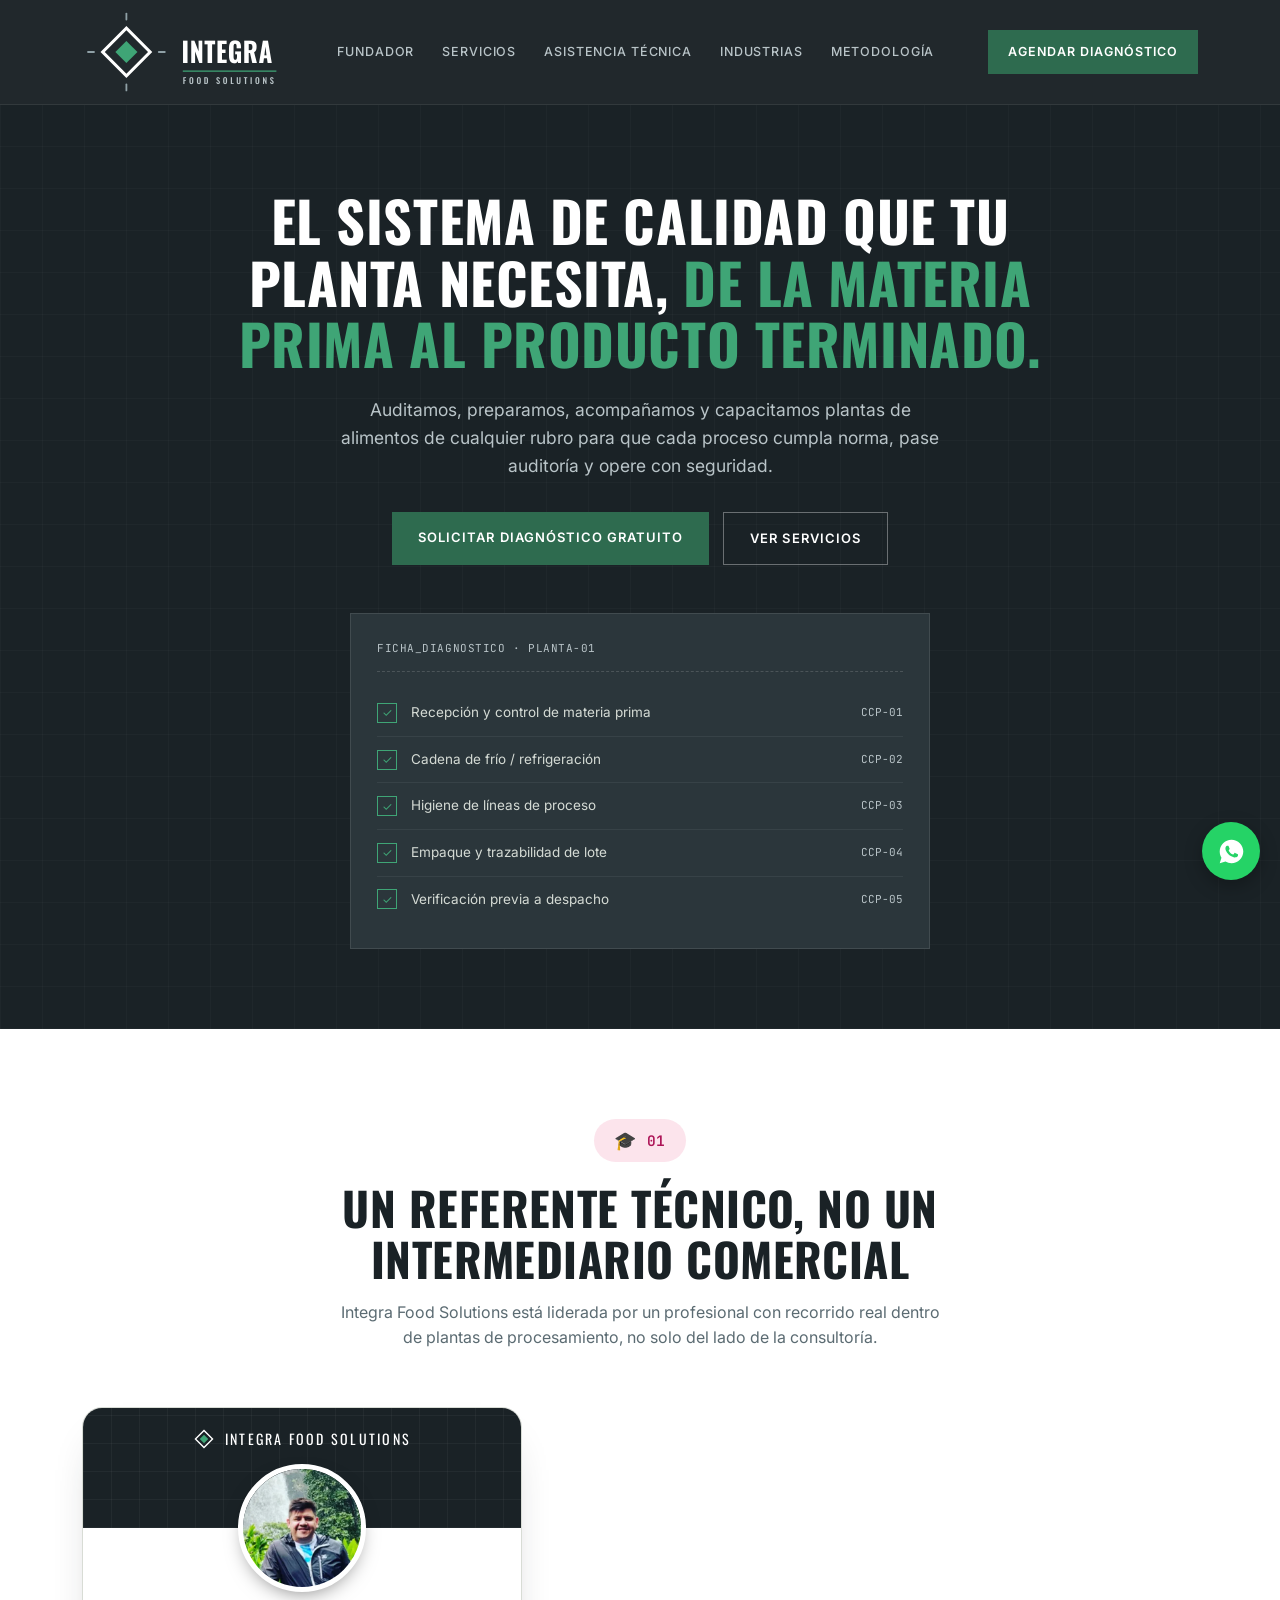
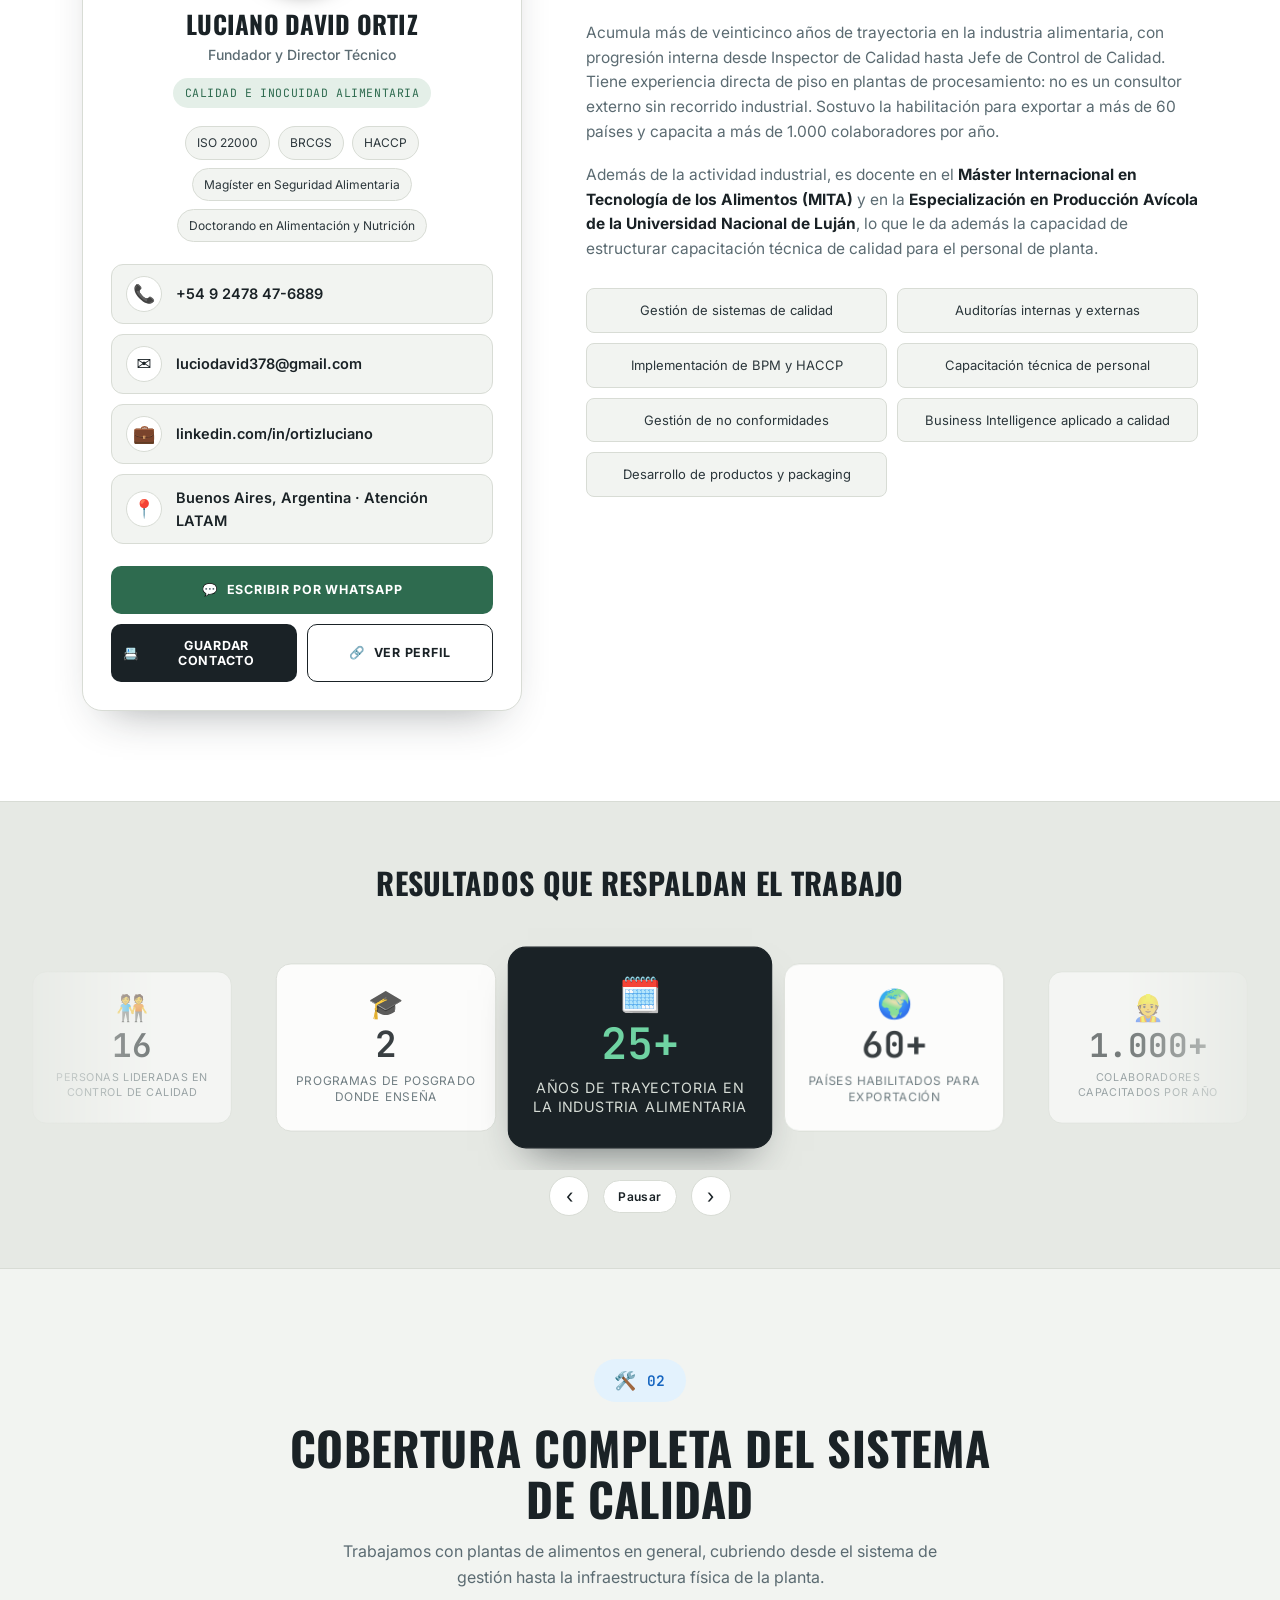
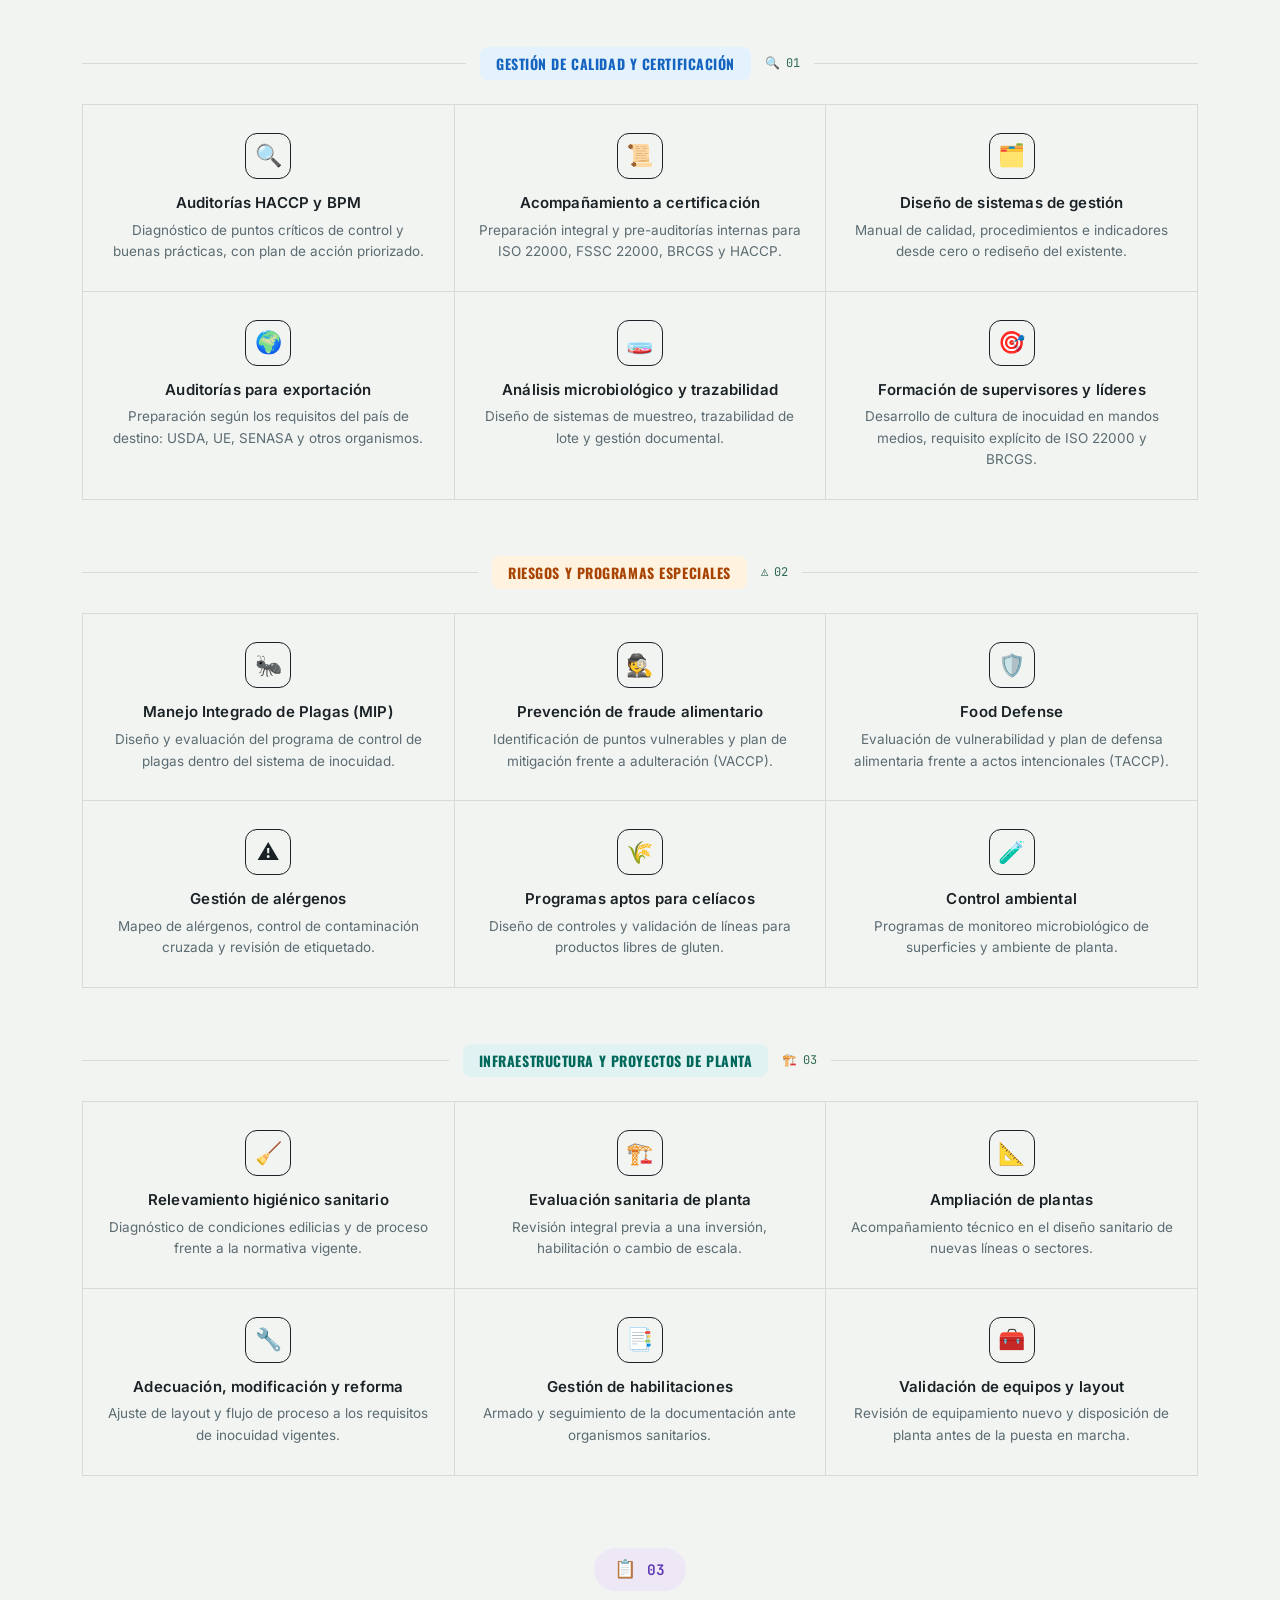
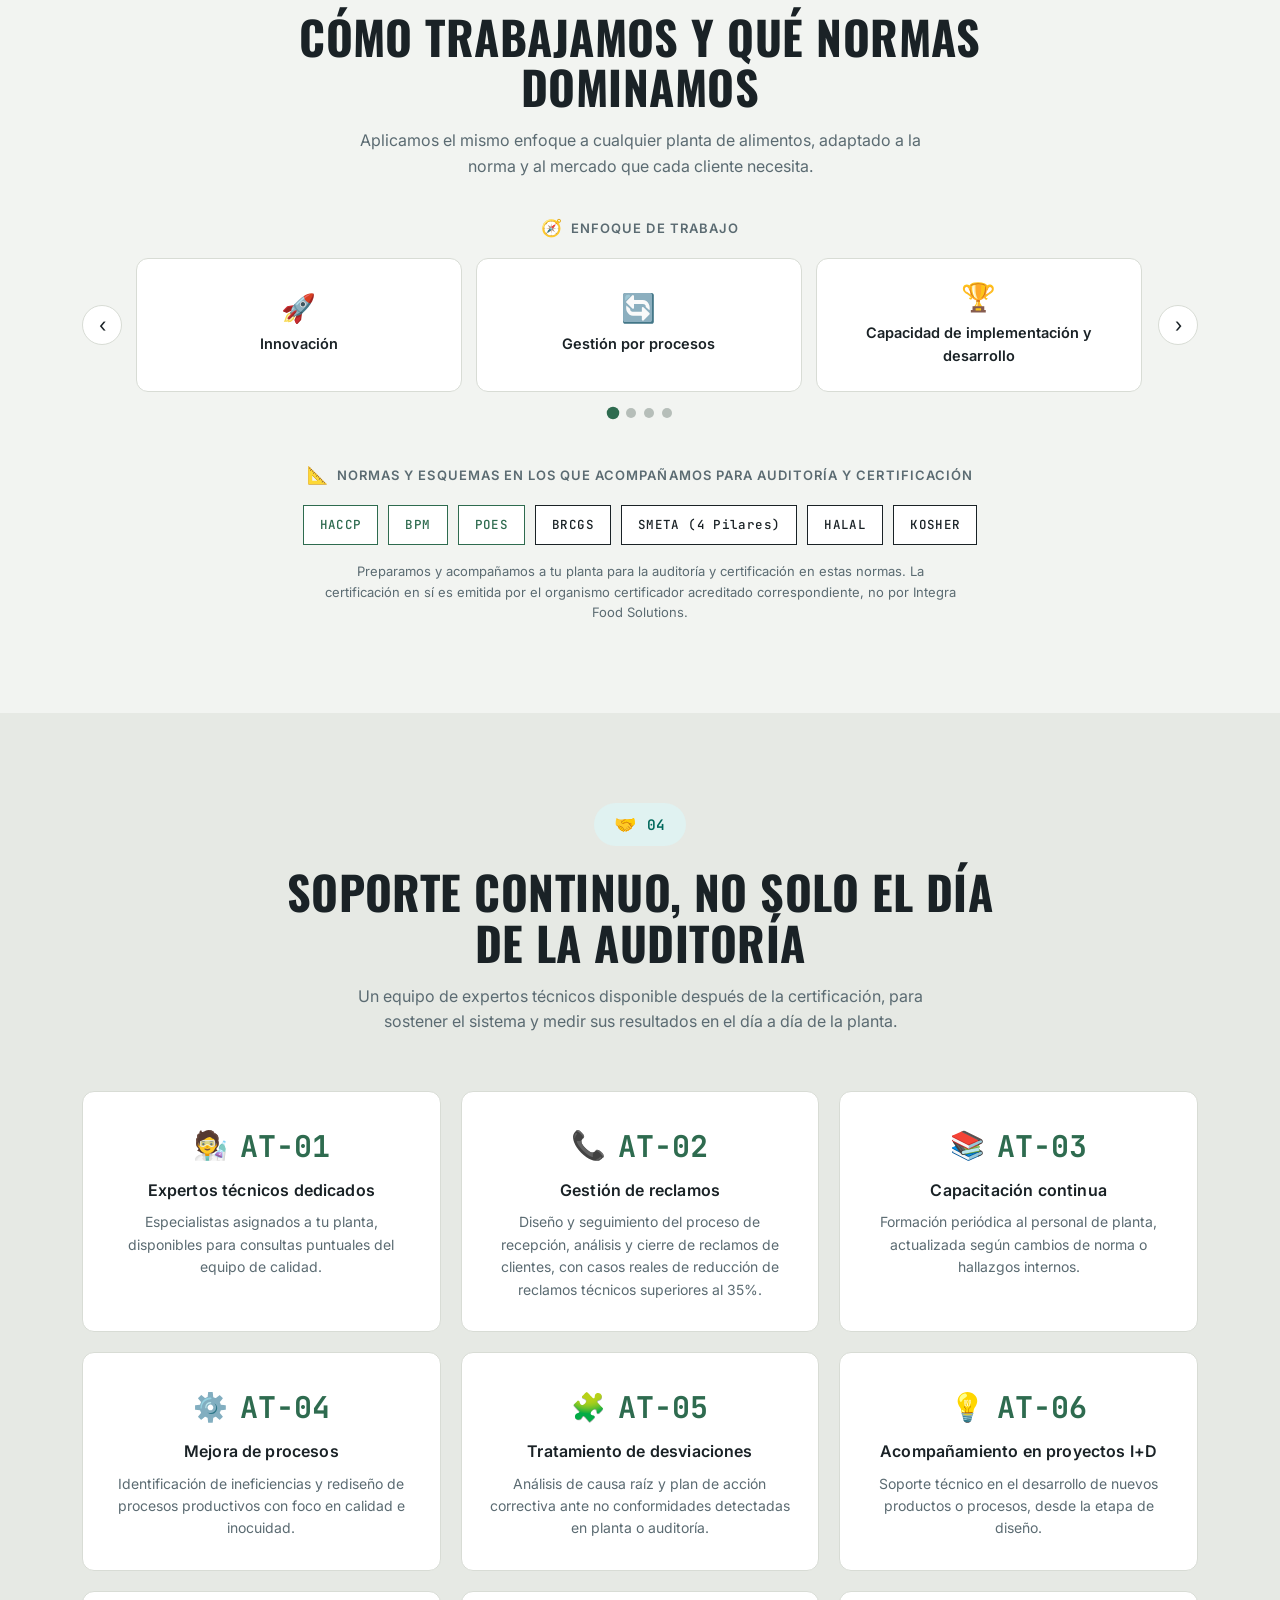
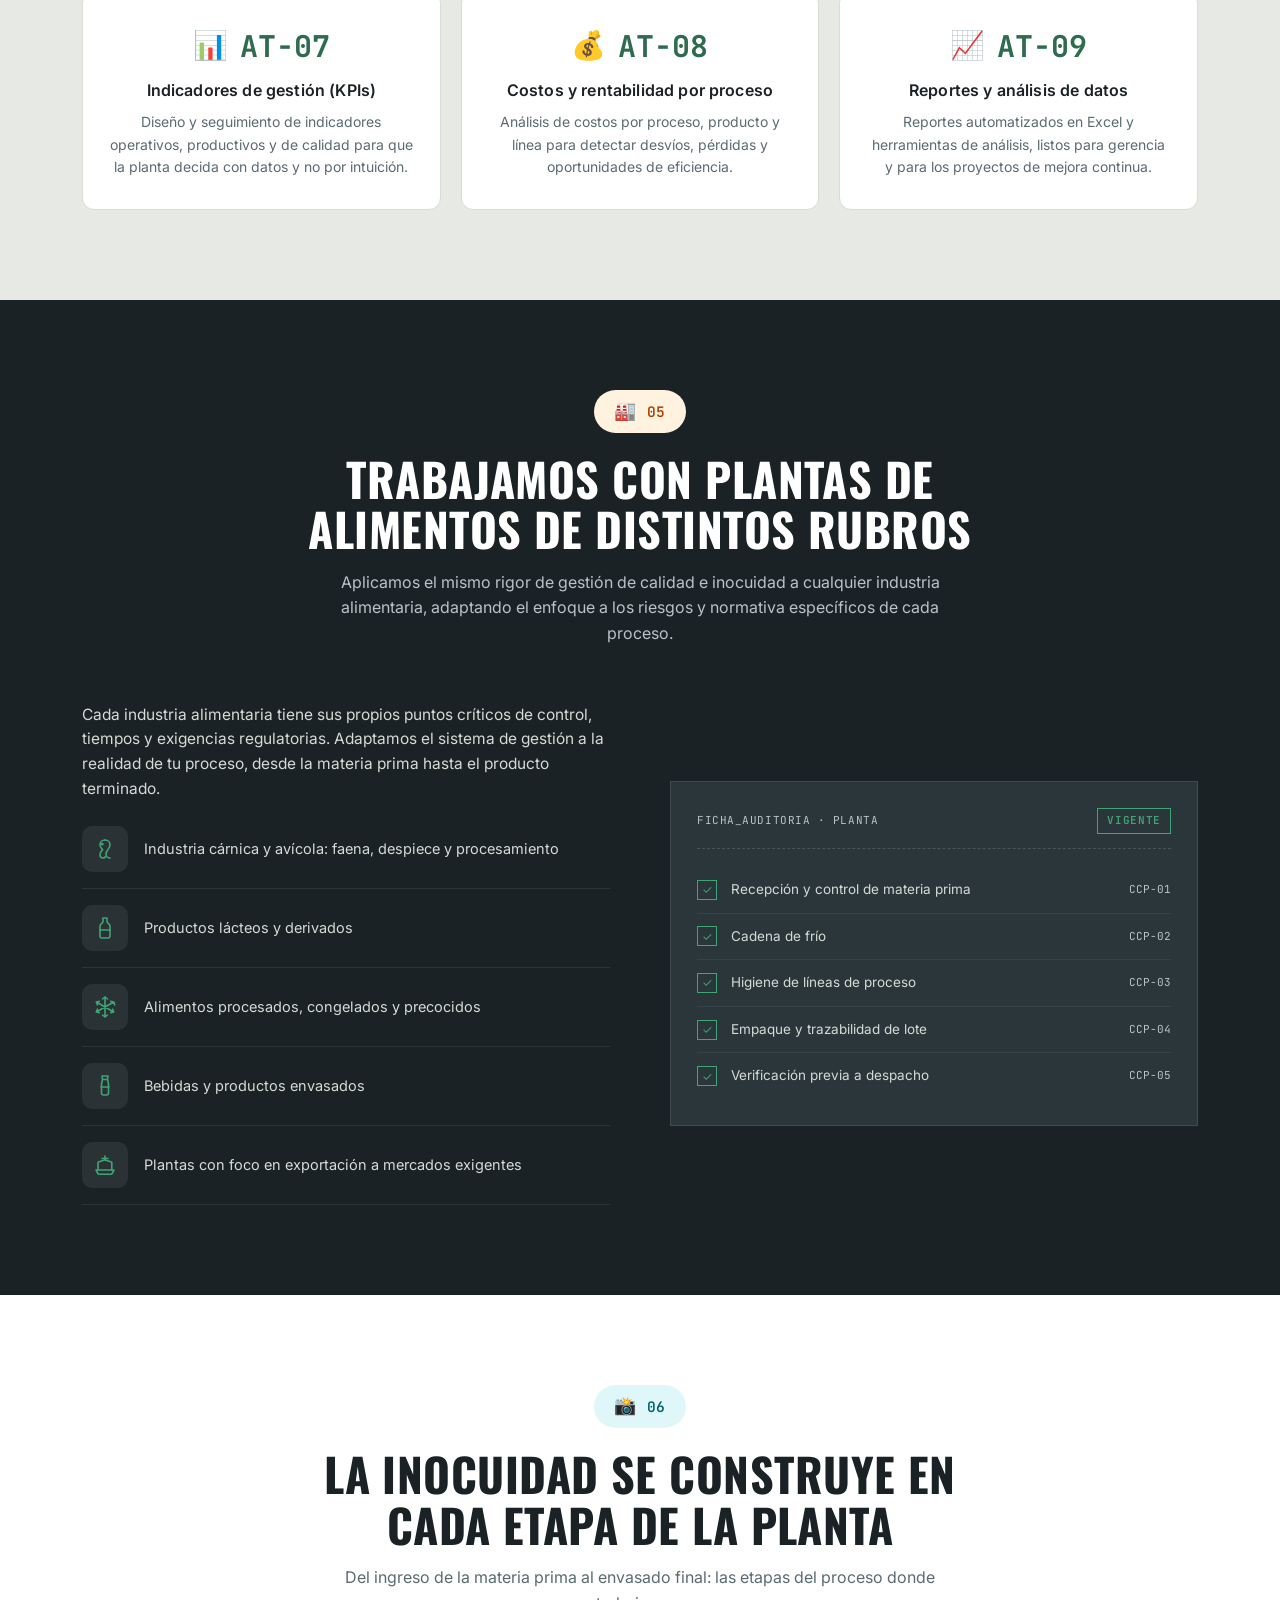
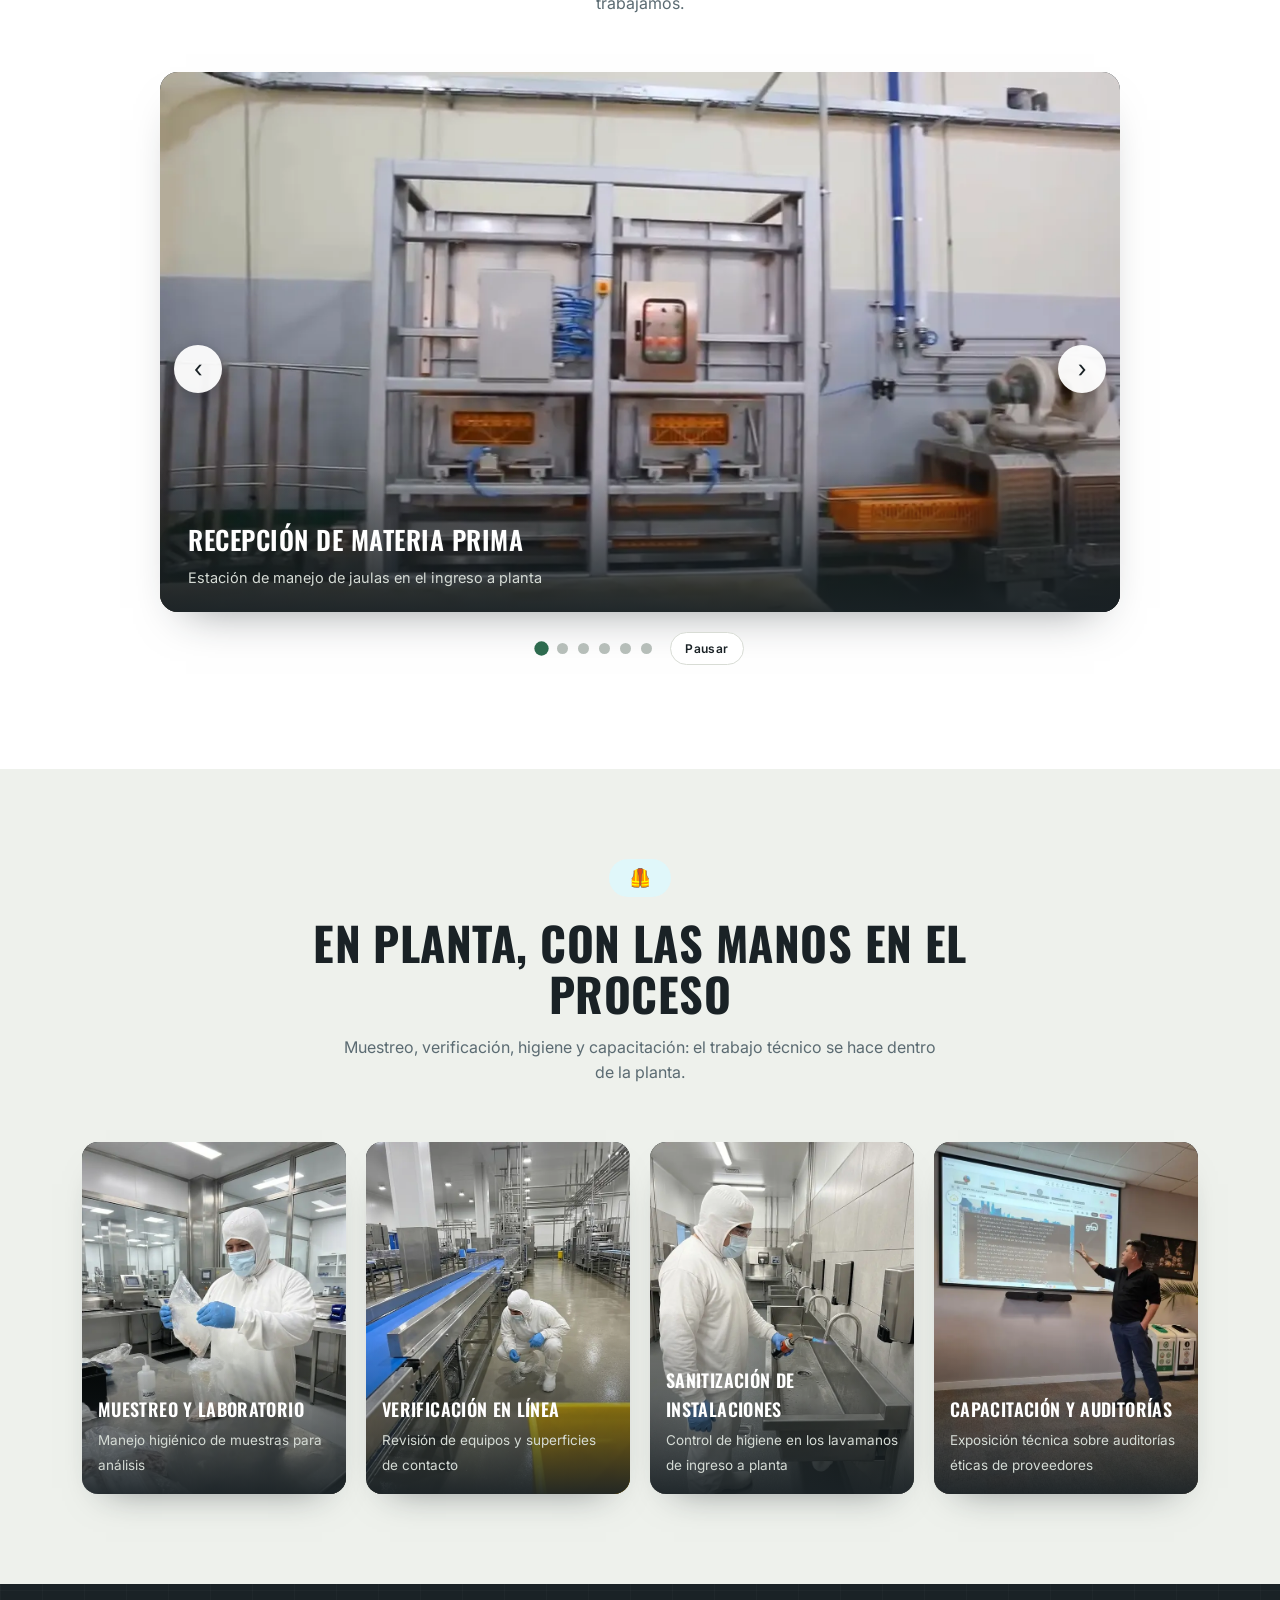
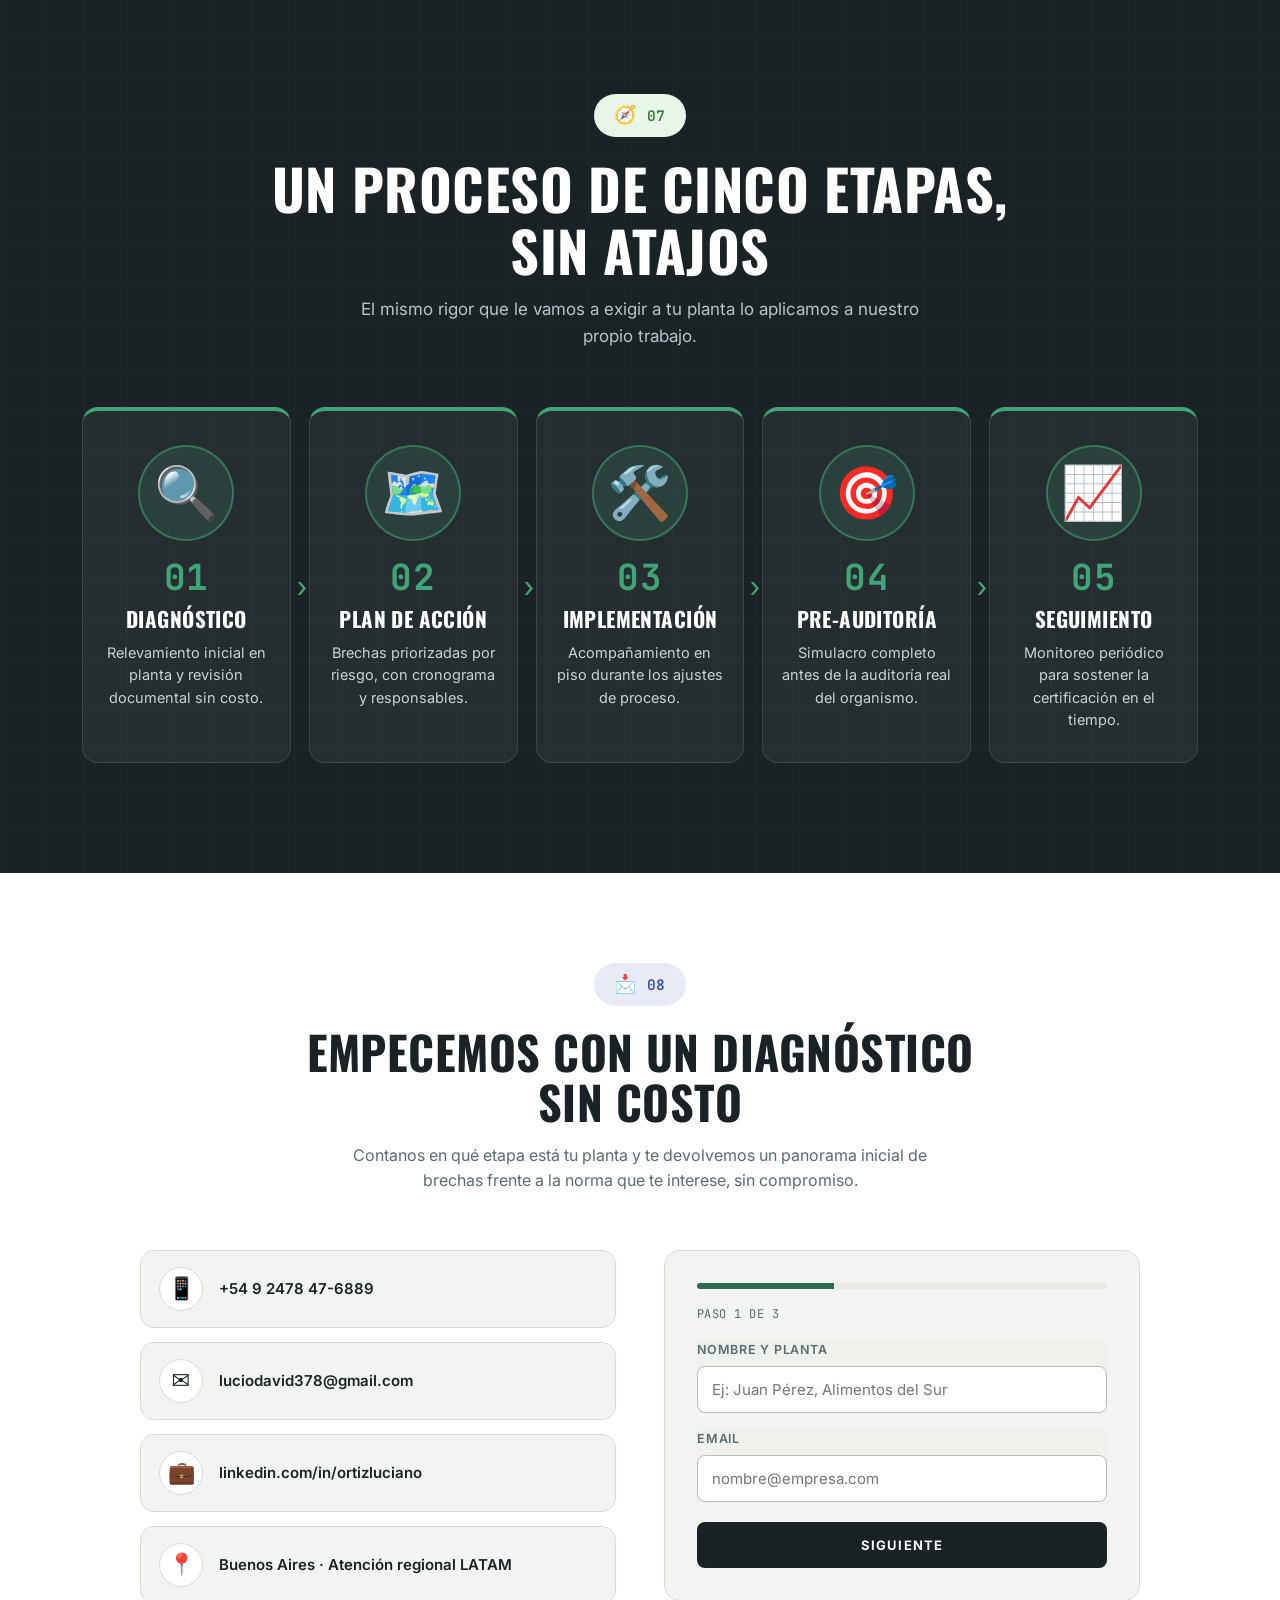
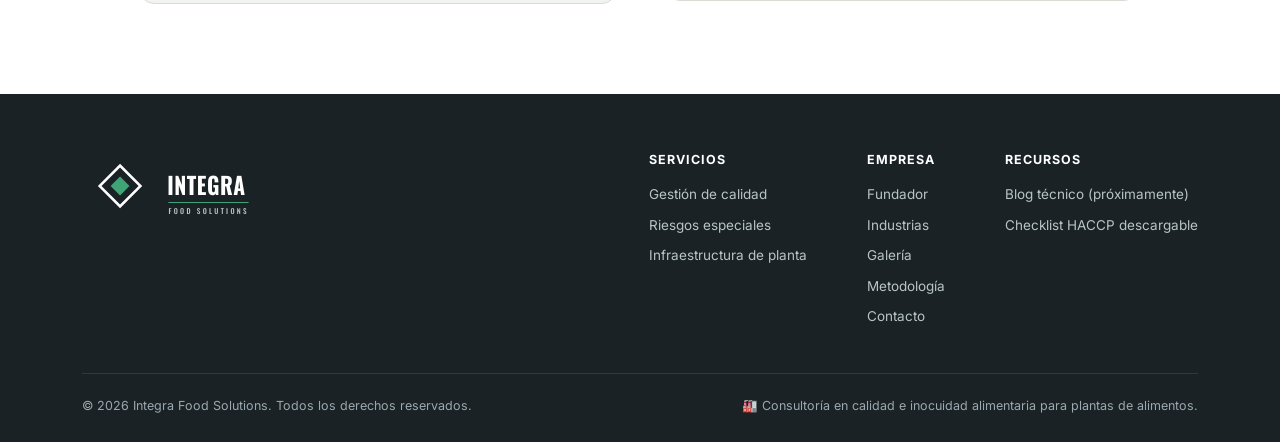
==== commit 721d701d: "Rename index (1).html to index.html" ====
--- a/index.html
+++ b/index.html
@@ -1,110 +1,429 @@
 <!DOCTYPE html>
-<html lang="es-AR">
+<html lang="es">
 <head>
 <meta charset="UTF-8">
-<meta name="viewport" content="width=device-width, initial-scale=1.0, viewport-fit=cover">
-<meta name="theme-color" content="#1A2226">
+<meta name="viewport" content="width=device-width, initial-scale=1.0">
 <title>Integra Food Solutions | Consultoría en Calidad e Inocuidad Alimentaria</title>
-<meta name="description" content="Consultoría en calidad e inocuidad alimentaria: auditorías, certificación ISO 22000 y BRCGS, HACCP, costo de la no calidad y capacitación de personal con enfoque pedagógico para plantas de alimentos.">
-<meta name="author" content="Luciano David Ortiz">
-<meta name="robots" content="index, follow">
-<meta property="og:type" content="website">
-<meta property="og:locale" content="es_AR">
-<meta property="og:site_name" content="Integra Food Solutions">
-<meta property="og:title" content="Integra Food Solutions | Consultoría en Calidad e Inocuidad Alimentaria">
-<meta property="og:description" content="Auditorías, acompañamiento a certificación ISO 22000, FSSC 22000, BRCGS y HACCP, costo de la no calidad y capacitación de personal para plantas de alimentos.">
-<meta property="og:image" content="img/fundador.webp">
-<meta name="twitter:card" content="summary">
-<link rel="icon" type="image/svg+xml" href="data:image/svg+xml,%3Csvg xmlns='http://www.w3.org/2000/svg' viewBox='0 0 40 40'%3E%3Crect width='40' height='40' rx='8' fill='%231A2226'/%3E%3Crect x='9' y='9' width='22' height='22' fill='none' stroke='%23fff' stroke-width='2.5' transform='rotate(45 20 20)'/%3E%3Crect x='14.5' y='14.5' width='11' height='11' fill='%233FA576' transform='rotate(45 20 20)'/%3E%3C/svg%3E">
-<script type="application/ld+json">
-{
-  "@context": "https://schema.org",
-  "@type": "ProfessionalService",
-  "name": "Integra Food Solutions",
-  "description": "Consultoría en calidad e inocuidad alimentaria para plantas de alimentos: auditorías, acompañamiento a certificación, costo de la no calidad, asistencia técnica y capacitación de personal.",
-  "telephone": "+54 9 2478 47-6889",
-  "email": "luciodavid378@gmail.com",
-  "image": "img/fundador.webp",
-  "areaServed": "Latinoamérica",
-  "address": { "@type": "PostalAddress", "addressRegion": "Buenos Aires", "addressCountry": "AR" },
-  "founder": {
-    "@type": "Person",
-    "name": "Luciano David Ortiz",
-    "jobTitle": "Fundador y Director Técnico",
-    "sameAs": ["https://www.linkedin.com/in/ortizluciano"]
-  },
-  "knowsAbout": ["HACCP", "BPM", "POES", "ISO 22000", "FSSC 22000", "BRCGS", "Inocuidad alimentaria", "Capacitación de personal"]
-}
-</script>
-<script type="application/ld+json">
-{
-  "@context": "https://schema.org",
-  "@type": "FAQPage",
-  "mainEntity": [
-    {
-      "@type": "Question",
-      "name": "¿El diagnóstico inicial tiene costo?",
-      "acceptedAnswer": {
-        "@type": "Answer",
-        "text": "No. El relevamiento inicial en planta y la revisión documental no tienen costo ni compromiso. Con eso te devolvemos un panorama de brechas frente a la norma que te interese."
-      }
-    },
-    {
-      "@type": "Question",
-      "name": "¿Integra Food Solutions emite la certificación?",
-      "acceptedAnswer": {
-        "@type": "Answer",
-        "text": "No. Preparamos y acompañamos a tu planta hasta la auditoría. La certificación la emite el organismo certificador acreditado correspondiente; nosotros trabajamos para que llegues a esa auditoría con el sistema funcionando."
-      }
-    },
-    {
-      "@type": "Question",
-      "name": "¿Con qué tipo de plantas trabajan?",
-      "acceptedAnswer": {
-        "@type": "Answer",
-        "text": "Con plantas de alimentos de distintos rubros: cárnica y avícola, lácteos, alimentos procesados, congelados y precocidos, bebidas y envasados, y plantas orientadas a la exportación."
-      }
-    },
-    {
-      "@type": "Question",
-      "name": "¿Atienden fuera de Buenos Aires?",
-      "acceptedAnswer": {
-        "@type": "Answer",
-        "text": "Sí. Tenemos base en Buenos Aires y atendemos plantas en toda Latinoamérica."
-      }
-    },
-    {
-      "@type": "Question",
-      "name": "¿Qué pasa después de aprobar la auditoría?",
-      "acceptedAnswer": {
-        "@type": "Answer",
-        "text": "Ofrecemos asistencia técnica continua: consultas del equipo de calidad, gestión de reclamos, tratamiento de desviaciones, capacitación periódica y seguimiento para sostener la certificación en el tiempo."
-      }
-    },
-    {
-      "@type": "Question",
-      "name": "¿En qué se diferencia su capacitación de una charla?",
-      "acceptedAnswer": {
-        "@type": "Answer",
-        "text": "Cada capacitación tiene objetivos claros, evaluación de lo aprendido y verificación de su aplicación en el puesto de trabajo. Así se puede demostrar la eficacia ante una auditoría, como exigen ISO 22000 y BRCGS."
-      }
-    }
-  ]
-}
-</script>
+<meta name="description" content="Consultoría en calidad e inocuidad alimentaria: auditorías, certificación ISO 22000 y BRCGS, HACCP y capacitación técnica para plantas de alimentos.">
 <link rel="preconnect" href="https://fonts.googleapis.com">
 <link rel="preconnect" href="https://fonts.gstatic.com" crossorigin>
-<link href="https://fonts.googleapis.com/css2?family=Inter:wght@400;500;600;700&family=JetBrains+Mono:wght@400;500;600&family=Oswald:wght@400;500;600;700&display=swap" rel="stylesheet">
-<link href="https://fonts.googleapis.com/css2?family=Material+Symbols+Outlined:opsz,wght,FILL,GRAD@20..48,400,0..1,0&icon_names=analytics,architecture,assignment_return,autorenew,biotech,block,build,calendar_month,call,chat,check,chevron_left,chevron_right,cleaning_services,close,co_present,construction,description,diversity_3,eco,emoji_events,engineering,explore,extension,fact_check,factory,folder_open,grass,groups,handyman,home_repair_service,how_to_reg,lightbulb,link,local_shipping,location_on,mail,map,menu,menu_book,monitoring,person_add,pest_control,pets,policy,public,query_stats,rocket_launch,school,science,search,settings,shield,smartphone,straighten,summarize,support_agent,sync,track_changes,trending_down,trending_up,verified,warning,work,workspace_premium&display=block" rel="stylesheet">
-<link rel="stylesheet" href="css/styles.css">
-<noscript><style>
-  .form-step[hidden]{display:block!important}
-  .form-nav .step-next,.form-nav .step-back,.form-progress,.form-steps-label,.car-toggle{display:none!important}
-</style></noscript>
+<link href="https://fonts.googleapis.com/css2?family=Inter:wght@400;500;600;700&family=JetBrains+Mono:wght@400;500;600&family=Noto+Color+Emoji&family=Oswald:wght@400;500;600;700&display=swap" rel="stylesheet">
+<style>
+  /* ============================================================
+     1. VARIABLES
+     ============================================================ */
+  :root{
+    --ink:#1A2226;
+    --ink-soft:#2B363B;
+    --steel:#5B6B72;
+    --steel-light:#8FA0A6;
+    --paper:#F2F4F1;
+    --paper-dim:#E6E9E4;
+    --white:#FFFFFF;
+    --certified:#2E6B4F;
+    --certified-bright:#3FA576;
+    --certified-light:#E4EFE8;
+    --alert:#C77D2E;
+    --border:#D8DCD5;
+    --max:1180px;
+    --wa-green:#25D366;
+
+    /* Pilas tipográficas: Noto Color Emoji al final para que todos los emojis compartan estilo */
+    --f-body:'Inter',system-ui,sans-serif,'Noto Color Emoji';
+    --f-head:'Oswald','Arial Narrow',sans-serif,'Noto Color Emoji';
+    --f-mono:'JetBrains Mono',ui-monospace,monospace,'Noto Color Emoji';
+
+    /* Cápsulas de subtítulo (paleta Material, texto con contraste AA) */
+    --badge-pink-bg:#FCE4EC;   --badge-pink-fg:#AD1457;
+    --badge-blue-bg:#E3F2FD;   --badge-blue-fg:#1565C0;
+    --badge-purple-bg:#EDE7F6; --badge-purple-fg:#5E35B1;
+    --badge-teal-bg:#E0F2F1;   --badge-teal-fg:#00695C;
+    --badge-amber-bg:#FFF3E0;  --badge-amber-fg:#A84300;
+    --badge-green-bg:#E8F5E9;  --badge-green-fg:#2E7D32;
+    --badge-cyan-bg:#E0F7FA;   --badge-cyan-fg:#00606B;
+    --badge-indigo-bg:#E8EAF6; --badge-indigo-fg:#3949AB;
+  }
+
+  /* ============================================================
+     2. BASE
+     ============================================================ */
+  *{margin:0;padding:0;box-sizing:border-box;}
+  [hidden]{display:none !important;}
+  html{scroll-behavior:smooth;scroll-padding-top:96px;}
+  body{font-family:var(--f-body);color:var(--ink);background:var(--paper);line-height:1.6;-webkit-font-smoothing:antialiased;}
+  h1,h2,h3,h4{font-family:var(--f-head);text-transform:uppercase;letter-spacing:0.01em;line-height:1.1;}
+  a{color:inherit;text-decoration:none;}
+  img{max-width:100%;display:block;}
+  ul{list-style:none;}
+  button{font-family:inherit;cursor:pointer;border:none;}
+  :focus-visible{outline:3px solid var(--alert);outline-offset:3px;}
+  .wrap{max-width:var(--max);margin:0 auto;padding:0 32px;}
+  .skip-link{position:absolute;left:-999px;top:0;background:var(--white);color:var(--ink);padding:12px 18px;z-index:2000;font-weight:600;}
+  .skip-link:focus{left:12px;top:12px;}
+
+  /* ============================================================
+     3. ENCABEZADO Y LOGO
+     ============================================================ */
+  header{position:sticky;top:0;z-index:100;background:rgba(26,34,38,0.97);backdrop-filter:blur(6px);border-bottom:1px solid rgba(255,255,255,0.08);}
+  .nav{display:flex;align-items:center;justify-content:space-between;gap:24px;padding:10px 32px;max-width:var(--max);margin:0 auto;}
+  .brand{display:block;flex-shrink:0;line-height:0;}
+  .logo{height:84px;width:auto;display:block;}
+  .nav-links{display:flex;gap:28px;align-items:center;}
+  .nav-links a{color:#B9C4C8;font-size:12.5px;text-transform:uppercase;letter-spacing:0.07em;font-weight:500;transition:color .2s;}
+  .nav-links a:hover{color:var(--white);}
+  .nav-cta{background:var(--certified);color:var(--white);padding:12px 20px;font-size:12.5px;text-transform:uppercase;letter-spacing:0.08em;font-weight:600;transition:background .2s;white-space:nowrap;}
+  .nav-cta:hover{background:#255a41;}
+  .nav-toggle{display:none;background:none;color:var(--white);font-size:26px;padding:6px 10px;}
+
+  /* ============================================================
+     4. HERO (centrado)
+     ============================================================ */
+  .hero{background:var(--ink);color:var(--white);padding:84px 0 80px;position:relative;overflow:hidden;}
+  .hero::after{content:"";position:absolute;inset:0;pointer-events:none;
+    background:
+      repeating-linear-gradient(0deg, rgba(255,255,255,0.025) 0 1px, transparent 1px 42px),
+      repeating-linear-gradient(90deg, rgba(255,255,255,0.025) 0 1px, transparent 1px 42px);}
+  .hero-inner{max-width:var(--max);margin:0 auto;padding:0 32px;position:relative;z-index:1;text-align:center;display:flex;flex-direction:column;align-items:center;gap:48px;}
+  .hero h1{font-size:clamp(32px,4.6vw,56px);color:var(--white);margin-bottom:22px;max-width:900px;margin-left:auto;margin-right:auto;}
+  .hero h1 em{font-style:normal;color:var(--certified-bright);}
+  .hero p{font-size:17.5px;color:#B9C4C8;max-width:600px;margin:0 auto 32px;}
+  .hero-ctas{display:flex;gap:14px;flex-wrap:wrap;justify-content:center;}
+  .btn-primary{background:var(--certified);color:var(--white);padding:15px 26px;font-size:13px;text-transform:uppercase;letter-spacing:0.08em;font-weight:600;transition:background .2s;display:inline-block;}
+  .btn-primary:hover{background:#255a41;}
+  .btn-ghost{border:1px solid rgba(255,255,255,0.35);color:var(--white);padding:15px 26px;font-size:13px;text-transform:uppercase;letter-spacing:0.08em;font-weight:600;transition:border-color .2s, background .2s;display:inline-block;}
+  .btn-ghost:hover{border-color:var(--white);background:rgba(255,255,255,0.06);}
+
+  .hero-card{background:var(--ink-soft);border:1px solid rgba(255,255,255,0.1);padding:26px;width:100%;max-width:580px;text-align:left;}
+  .hero-card-head{display:flex;justify-content:space-between;align-items:baseline;gap:12px;border-bottom:1px dashed rgba(255,255,255,0.15);padding-bottom:14px;margin-bottom:18px;}
+  .hero-card-head span:first-child{font-family:var(--f-mono);font-size:11px;color:#B9C4C8;letter-spacing:0.05em;}
+  .stamp{font-family:var(--f-mono);font-size:11px;font-weight:600;color:var(--certified-bright);border:1px solid var(--certified-bright);padding:3px 9px;letter-spacing:0.06em;}
+  .ccp-row{display:flex;align-items:center;gap:14px;padding:12px 0;border-bottom:1px solid rgba(255,255,255,0.06);}
+  .ccp-row:last-child{border-bottom:none;}
+  .ccp-check{width:20px;height:20px;border:1.5px solid var(--certified-bright);flex-shrink:0;display:flex;align-items:center;justify-content:center;color:var(--certified-bright);font-size:12px;opacity:0;transform:scale(0.5);transition:opacity .4s ease, transform .4s ease;}
+  .ccp-check.on{opacity:1;transform:scale(1);}
+  .ccp-label{font-size:13.5px;color:#D5DBD5;flex:1;}
+  .ccp-code{font-family:var(--f-mono);font-size:11px;color:#B9C4C8;}
+
+  /* ============================================================
+     5. SECCIONES: ENCABEZADOS CENTRADOS
+     ============================================================ */
+  section{padding:90px 0;}
+  .section-head{max-width:740px;margin:0 auto 56px;text-align:center;}
+  .sub-badge{display:inline-flex;align-items:center;gap:10px;padding:10px 20px;border-radius:999px;font-family:var(--f-mono);font-weight:600;font-size:14.5px;letter-spacing:0.03em;margin-bottom:20px;}
+  .sub-badge .sub-emoji{font-size:18px;line-height:1;}
+  .sub-badge--pink{background:var(--badge-pink-bg);color:var(--badge-pink-fg);}
+  .sub-badge--blue{background:var(--badge-blue-bg);color:var(--badge-blue-fg);}
+  .sub-badge--purple{background:var(--badge-purple-bg);color:var(--badge-purple-fg);}
+  .sub-badge--teal{background:var(--badge-teal-bg);color:var(--badge-teal-fg);}
+  .sub-badge--amber{background:var(--badge-amber-bg);color:var(--badge-amber-fg);}
+  .sub-badge--cyan{background:var(--badge-cyan-bg);color:var(--badge-cyan-fg);}
+  .sub-badge--green{background:var(--badge-green-bg);color:var(--badge-green-fg);}
+  .sub-badge--indigo{background:var(--badge-indigo-bg);color:var(--badge-indigo-fg);}
+  .section-head h2{font-size:clamp(30px,3.8vw,46px);margin-bottom:16px;}
+  .section-head p{color:var(--steel);font-size:16px;max-width:600px;margin:0 auto;}
+  .on-dark .section-head h2{color:var(--white);}
+  .on-dark .section-head p{color:#B9C4C8;}
+
+  /* ============================================================
+     6. TARJETA DE PRESENTACIÓN DIGITAL + TEXTO DEL FUNDADOR
+     ============================================================ */
+  .founder{background:var(--white);}
+  .founder-grid{display:grid;grid-template-columns:minmax(0,440px) minmax(0,1fr);gap:64px;align-items:center;justify-content:center;}
+  .dcard{background:var(--white);border:1px solid var(--border);border-radius:20px;overflow:hidden;box-shadow:0 22px 44px -26px rgba(26,34,38,0.45);width:100%;}
+  .dcard-top{background:var(--ink);padding:20px 26px 78px;position:relative;overflow:hidden;}
+  .dcard-top::after{content:"";position:absolute;inset:0;pointer-events:none;
+    background:
+      repeating-linear-gradient(0deg, rgba(255,255,255,0.04) 0 1px, transparent 1px 28px),
+      repeating-linear-gradient(90deg, rgba(255,255,255,0.04) 0 1px, transparent 1px 28px);}
+  .dcard-brand{display:flex;align-items:center;justify-content:center;gap:10px;color:var(--white);font-family:var(--f-head);font-size:14px;letter-spacing:0.16em;text-transform:uppercase;position:relative;z-index:1;}
+  .dcard-brand svg{width:22px;height:22px;}
+  .dcard-photo{width:128px;height:128px;border-radius:50%;object-fit:cover;border:5px solid var(--white);margin:-64px auto 0;position:relative;z-index:2;box-shadow:0 8px 20px -8px rgba(0,0,0,0.5);background:var(--paper-dim);}
+  .dcard-body{padding:18px 28px 28px;text-align:center;}
+  .dcard-body h3{font-size:25px;color:var(--ink);margin-bottom:6px;}
+  .dcard-role{font-size:14px;color:var(--steel);font-weight:500;}
+  .dcard-tagline{display:inline-block;margin-top:12px;font-family:var(--f-mono);font-size:11.5px;letter-spacing:0.05em;color:var(--certified);background:var(--certified-light);padding:6px 12px;border-radius:999px;}
+  .dcard-chips{display:flex;flex-wrap:wrap;gap:8px;justify-content:center;margin:18px 0 22px;}
+  .dcard-chip{font-size:12px;color:var(--ink-soft);border:1px solid var(--border);background:var(--paper);padding:6px 11px;border-radius:999px;}
+  .dcard-contact{display:flex;flex-direction:column;gap:10px;margin-bottom:22px;text-align:left;}
+  .dcard-contact a, .dcard-contact div{display:flex;align-items:center;gap:14px;padding:11px 14px;background:var(--paper);border:1px solid var(--border);border-radius:12px;font-size:14.5px;font-weight:600;color:var(--ink);transition:border-color .2s, background .2s;}
+  .dcard-contact a:hover{border-color:var(--certified);background:var(--certified-light);}
+  .dcard-contact .ci{width:36px;height:36px;border-radius:50%;background:var(--white);border:1px solid var(--border);display:flex;align-items:center;justify-content:center;font-size:18px;flex-shrink:0;}
+  .dcard-contact .cv{overflow-wrap:anywhere;}
+  .dcard-actions{display:grid;grid-template-columns:1fr 1fr;gap:10px;}
+  .dcard-btn{display:flex;align-items:center;justify-content:center;gap:8px;padding:14px 12px;font-size:12.5px;text-transform:uppercase;letter-spacing:0.06em;font-weight:700;border-radius:10px;transition:background .2s, color .2s, border-color .2s;}
+  .dcard-btn--wa{grid-column:1 / -1;background:var(--certified);color:var(--white);}
+  .dcard-btn--wa:hover{background:#255a41;}
+  .dcard-btn--save{background:var(--ink);color:var(--white);}
+  .dcard-btn--save:hover{background:var(--ink-soft);}
+  .dcard-btn--in{background:var(--white);color:var(--ink);border:1.5px solid var(--ink);}
+  .dcard-btn--in:hover{background:var(--paper-dim);}
+
+  .founder-text p{color:var(--steel);font-size:15.5px;margin-bottom:18px;text-align:left;}
+  .founder-text p strong{color:var(--ink);}
+  .founder-areas{display:grid;grid-template-columns:repeat(2,1fr);gap:10px;margin-top:26px;}
+  .founder-area{font-size:13px;color:var(--ink-soft);background:var(--paper);border:1px solid var(--border);padding:11px 14px;text-align:center;border-radius:8px;}
+
+  /* ============================================================
+     7. CARRUSEL DE INDICADORES
+     ============================================================ */
+  .stats{background:var(--paper-dim);border-top:1px solid var(--border);border-bottom:1px solid var(--border);padding:64px 0 52px;overflow:hidden;}
+  .stats-head{text-align:center;margin-bottom:26px;padding:0 24px;}
+  .stats-head h2{font-size:clamp(22px,2.6vw,30px);}
+  .stats-viewport{position:relative;overflow:hidden;padding:34px 0;-webkit-mask-image:linear-gradient(90deg,transparent,#000 12%,#000 88%,transparent);mask-image:linear-gradient(90deg,transparent,#000 12%,#000 88%,transparent);}
+  .stats-track{position:relative;display:flex;gap:22px;transition:transform .7s cubic-bezier(.22,.8,.3,1);will-change:transform;}
+  .stat-card{flex:0 0 232px;background:var(--white);border:1px solid var(--border);border-radius:16px;padding:26px 20px;text-align:center;display:flex;flex-direction:column;align-items:center;gap:8px;transform:scale(.86);opacity:.55;transition:transform .6s cubic-bezier(.22,.8,.3,1), opacity .6s ease, background .4s ease, box-shadow .4s ease;}
+  .stat-card.is-near{transform:scale(.95);opacity:.85;}
+  .stat-card.is-active{transform:scale(1.14);opacity:1;background:var(--ink);border-color:var(--ink);box-shadow:0 20px 36px -18px rgba(26,34,38,0.6);}
+  .stat-emoji{font-size:30px;line-height:1;}
+  .stat-num{font-family:var(--f-mono);font-size:38px;font-weight:600;color:var(--ink);line-height:1.1;}
+  .stat-label{font-size:12.5px;color:var(--steel);text-transform:uppercase;letter-spacing:0.05em;line-height:1.4;}
+  .stat-card.is-active .stat-num{color:#6FD3A2;}
+  .stat-card.is-active .stat-label{color:#D5DBD5;}
+  .car-controls{display:flex;align-items:center;justify-content:center;gap:14px;margin-top:6px;}
+  .car-toggle{background:var(--white);border:1px solid var(--border);color:var(--ink);font-size:12px;font-weight:600;letter-spacing:0.04em;padding:8px 14px;border-radius:999px;}
+  .car-toggle:hover{border-color:var(--ink);}
+
+  /* ============================================================
+     8. SERVICIOS
+     ============================================================ */
+  .svc-block{margin-bottom:56px;}
+  .svc-block:last-child{margin-bottom:0;}
+  .svc-block-head{display:flex;align-items:center;justify-content:center;gap:14px;margin-bottom:24px;}
+  .svc-block-head::before, .svc-block-head::after{content:"";flex:1;height:1px;background:var(--border);}
+  .svc-block-head h3{font-size:14px;letter-spacing:0.04em;padding:9px 16px;border-radius:8px;text-align:center;}
+  .svc-block-head--blue h3{background:var(--badge-blue-bg);color:var(--badge-blue-fg);}
+  .svc-block-head--amber h3{background:var(--badge-amber-bg);color:var(--badge-amber-fg);}
+  .svc-block-head--teal h3{background:var(--badge-teal-bg);color:var(--badge-teal-fg);}
+  .svc-block-head .svc-num{font-family:var(--f-mono);font-size:12px;color:var(--certified);display:inline-flex;align-items:center;gap:6px;flex-shrink:0;}
+  .services-grid{display:grid;grid-template-columns:repeat(3,1fr);gap:1px;background:var(--border);border:1px solid var(--border);}
+  .service-card{background:var(--paper);padding:28px 24px;text-align:center;transition:background .2s;}
+  .service-card:hover{background:var(--white);}
+  .service-icon{width:46px;height:46px;border:1.5px solid var(--ink);border-radius:12px;display:flex;align-items:center;justify-content:center;margin:0 auto 16px;font-size:22px;}
+  .service-card h4{font-size:15px;margin-bottom:8px;text-transform:none;font-family:var(--f-body);font-weight:600;}
+  .service-card p{font-size:13.5px;color:var(--steel);}
+
+  /* ============================================================
+     9. ENFOQUE Y NORMAS
+     ============================================================ */
+  .capability-block{margin-bottom:48px;}
+  .capability-block h4{font-size:13px;text-transform:uppercase;letter-spacing:0.08em;color:var(--steel);font-family:var(--f-body);font-weight:600;margin-bottom:20px;display:flex;align-items:center;justify-content:center;gap:8px;text-align:center;}
+  .capability-block h4 .h4-emoji{font-size:17px;}
+  .std-grid{display:flex;flex-wrap:wrap;gap:10px;justify-content:center;}
+  .std-chip{font-family:var(--f-mono);font-size:12.5px;font-weight:500;color:var(--ink);background:var(--white);border:1px solid var(--ink);padding:9px 16px;letter-spacing:0.03em;}
+  .std-chip.accent{border-color:var(--certified);color:var(--certified);}
+  .std-note{font-size:13px;color:var(--steel);margin:16px auto 0;max-width:640px;text-align:center;}
+
+  .carousel{display:flex;align-items:center;gap:14px;}
+  .car-viewport{overflow:hidden;flex:1;}
+  .car-track{display:flex;gap:14px;transition:transform .6s ease;}
+  .car-card{flex:0 0 calc(33.333% - 10px);background:var(--white);border:1px solid var(--border);padding:24px 20px;display:flex;flex-direction:column;align-items:center;text-align:center;gap:10px;min-height:124px;justify-content:center;border-radius:12px;}
+  .car-card .car-emoji{font-size:28px;line-height:1;}
+  .car-card h5{font-family:var(--f-body);font-weight:600;font-size:14.5px;color:var(--ink);text-transform:none;}
+  .car-btn{width:40px;height:40px;flex-shrink:0;border-radius:50%;background:var(--white);border:1px solid var(--border);color:var(--ink);font-size:20px;display:flex;align-items:center;justify-content:center;transition:background .2s, color .2s;}
+  .car-btn:hover{background:var(--certified);color:var(--white);border-color:var(--certified);}
+  .car-dots{display:flex;gap:8px;justify-content:center;margin-top:16px;}
+  .car-dot{width:10px;height:10px;border-radius:50%;background:#B6BEB9;padding:0;transition:background .2s, transform .2s;}
+  .car-dot.active{background:var(--certified);transform:scale(1.25);}
+
+  /* ============================================================
+     10. ASISTENCIA TÉCNICA
+     ============================================================ */
+  .assist{background:var(--paper-dim);}
+  .assist-grid{display:grid;grid-template-columns:repeat(3,1fr);gap:20px;}
+  .assist-card{background:var(--white);border:1px solid var(--border);border-radius:12px;padding:30px 26px;display:flex;flex-direction:column;align-items:center;text-align:center;gap:12px;}
+  .assist-card .a-code{font-family:var(--f-mono);font-size:30px;font-weight:700;color:var(--certified);display:flex;align-items:center;justify-content:center;gap:12px;}
+  .assist-card .a-emoji{font-size:28px;}
+  .assist-card h4{font-size:16px;text-transform:none;font-family:var(--f-body);font-weight:600;}
+  .assist-card p{font-size:14px;color:var(--steel);}
+
+  /* ============================================================
+     11. INDUSTRIAS
+     ============================================================ */
+  .industries{background:var(--ink);color:var(--white);}
+  .industries-grid{display:grid;grid-template-columns:1fr 1fr;gap:60px;align-items:center;}
+  .industries-intro{color:#D5DBD5;font-size:15.5px;}
+  .industries-list{display:flex;flex-direction:column;margin-top:24px;}
+  .industries-item{display:flex;gap:16px;align-items:center;padding:16px 0;border-bottom:1px solid rgba(255,255,255,0.08);}
+  .industries-item:first-child{padding-top:0;}
+  .ind-icon{width:46px;height:46px;border-radius:10px;background:rgba(255,255,255,0.07);display:flex;align-items:center;justify-content:center;flex-shrink:0;}
+  .ind-icon svg{width:24px;height:24px;}
+  .industries-item p{font-size:14.5px;color:#D5DBD5;}
+
+  /* ============================================================
+     12. GALERÍA
+     ============================================================ */
+  .gallery{background:var(--white);}
+  .gal{position:relative;max-width:960px;margin:0 auto;}
+  .gal-viewport{overflow:hidden;border-radius:18px;background:var(--ink);box-shadow:0 22px 44px -26px rgba(26,34,38,0.5);touch-action:pan-y;}
+  .gal-track{display:flex;transition:transform .8s cubic-bezier(.22,.8,.3,1);}
+  .gal-slide{flex:0 0 100%;position:relative;margin:0;}
+  .gal-slide img{width:100%;height:auto;aspect-ratio:16/9;object-fit:cover;}
+  .gal-slide figcaption{position:absolute;left:0;right:0;bottom:0;padding:48px 28px 22px;text-align:left;color:var(--white);background:linear-gradient(0deg,rgba(26,34,38,0.92),rgba(26,34,38,0));}
+  .gal-slide figcaption strong{display:block;font-family:var(--f-head);text-transform:uppercase;font-size:clamp(18px,2.4vw,26px);letter-spacing:0.02em;margin-bottom:4px;font-weight:600;}
+  .gal-slide figcaption span{font-size:14.5px;color:#D5DBD5;}
+  .gal-arrow{position:absolute;top:50%;transform:translateY(-50%);width:48px;height:48px;border-radius:50%;background:rgba(255,255,255,0.94);color:var(--ink);font-size:24px;display:flex;align-items:center;justify-content:center;box-shadow:0 6px 16px rgba(0,0,0,0.3);transition:background .2s, color .2s;z-index:2;}
+  .gal-arrow:hover{background:var(--certified);color:var(--white);}
+  .gal-prev{left:14px;}
+  .gal-next{right:14px;}
+  .gal-footer{display:flex;align-items:center;justify-content:center;gap:18px;margin-top:20px;flex-wrap:wrap;}
+  .gal-dots{display:flex;gap:10px;}
+  .gal-dot{width:11px;height:11px;border-radius:50%;background:#B6BEB9;padding:0;transition:background .2s, transform .2s;}
+  .gal-dot.active{background:var(--certified);transform:scale(1.3);}
+  .gal-note{text-align:center;font-size:12.5px;color:var(--steel);margin-top:14px;}
+
+  /* ============================================================
+     13. METODOLOGÍA
+     ============================================================ */
+  .method{background:var(--ink);color:var(--white);padding:110px 0;position:relative;overflow:hidden;}
+  .method::before{content:"";position:absolute;inset:0;pointer-events:none;
+    background:
+      repeating-linear-gradient(0deg, rgba(255,255,255,0.025) 0 1px, transparent 1px 42px),
+      repeating-linear-gradient(90deg, rgba(255,255,255,0.025) 0 1px, transparent 1px 42px);}
+  .method .wrap{position:relative;z-index:1;}
+  .method .section-head h2{font-size:clamp(34px,4.6vw,56px);}
+  .method .section-head p{font-size:17px;}
+  .timeline{display:grid;grid-template-columns:repeat(5,1fr);gap:18px;position:relative;counter-reset:step;}
+  .tl-step{position:relative;text-align:center;background:rgba(255,255,255,0.05);border:1px solid rgba(255,255,255,0.12);border-top:4px solid var(--certified-bright);border-radius:16px;padding:34px 18px 30px;display:flex;flex-direction:column;align-items:center;gap:12px;transition:transform .25s ease, background .25s ease;}
+  .tl-step:hover{transform:translateY(-6px);background:rgba(255,255,255,0.09);}
+  .tl-icon{width:96px;height:96px;border-radius:50%;background:rgba(63,165,118,0.16);border:2px solid rgba(63,165,118,0.55);display:flex;align-items:center;justify-content:center;font-size:52px;line-height:1;margin-bottom:6px;}
+  .tl-dot{font-family:var(--f-mono);font-size:36px;font-weight:700;color:var(--certified-bright);line-height:1;letter-spacing:0.02em;}
+  .tl-step h4{font-size:21px;color:var(--white);letter-spacing:0.02em;}
+  .tl-step p{font-size:14.5px;color:#C9D2D5;line-height:1.55;}
+  .tl-step:not(:last-child)::after{content:"›";position:absolute;right:-17px;top:50%;transform:translateY(-50%);font-size:30px;color:var(--certified-bright);z-index:2;line-height:1;}
+
+  /* ============================================================
+     14. CONTACTO
+     ============================================================ */
+  .contact{background:var(--white);}
+  .contact-grid{display:grid;grid-template-columns:1fr 1fr;gap:48px;align-items:start;max-width:1000px;margin:0 auto;}
+  .contact-list{display:flex;flex-direction:column;gap:14px;}
+  .contact-item{display:flex;align-items:center;gap:16px;padding:16px 18px;background:var(--paper);border:1px solid var(--border);border-radius:14px;font-size:15px;font-weight:600;transition:border-color .2s, background .2s;overflow-wrap:anywhere;}
+  a.contact-item:hover{border-color:var(--certified);background:var(--certified-light);}
+  .contact-item .ci{font-size:22px;width:44px;height:44px;flex-shrink:0;display:flex;align-items:center;justify-content:center;background:var(--white);border:1px solid var(--border);border-radius:50%;}
+  .contact-lead{color:var(--steel);font-size:15px;margin-bottom:22px;}
+  form{background:var(--paper);border:1px solid var(--border);border-radius:16px;padding:32px;display:flex;flex-direction:column;gap:16px;}
+  .form-progress{height:6px;background:var(--paper-dim);border-radius:6px;overflow:hidden;}
+  .form-progress-bar{height:100%;width:33.33%;background:var(--certified);transition:width .35s ease;}
+  .form-steps-label{font-family:var(--f-mono);font-size:12px;color:var(--steel);letter-spacing:0.04em;text-transform:uppercase;}
+  .form-step{display:flex;flex-direction:column;gap:16px;}
+  .field label{font-size:12.5px;text-transform:uppercase;letter-spacing:0.06em;color:var(--steel);display:block;margin-bottom:6px;font-weight:600;}
+  .field input, .field select, .field textarea{width:100%;border:1px solid #B6BEB9;background:var(--white);padding:13px 14px;font-family:var(--f-body);font-size:15px;color:var(--ink);border-radius:8px;}
+  .field input:focus, .field select:focus, .field textarea:focus{border-color:var(--certified);outline:2px solid var(--certified);outline-offset:1px;}
+  .field textarea{resize:vertical;min-height:100px;}
+  .form-nav{display:flex;gap:10px;margin-top:4px;}
+  .form-nav button{flex:1;padding:15px;font-size:13px;text-transform:uppercase;letter-spacing:0.08em;font-weight:700;border-radius:8px;transition:background .2s;}
+  .step-next, form button[type="submit"]{background:var(--ink);color:var(--white);}
+  .step-next:hover, form button[type="submit"]:hover{background:var(--certified);}
+  .step-back{background:var(--white);color:var(--ink);border:1px solid #B6BEB9 !important;}
+  .step-back:hover{background:var(--paper-dim);}
+  .form-note{font-size:12.5px;color:var(--steel);text-align:center;}
+
+  /* ============================================================
+     15. PIE DE PÁGINA Y WHATSAPP FLOTANTE
+     ============================================================ */
+  footer{background:var(--ink);color:#B9C4C8;padding:56px 0 26px;}
+  .footer-top{display:flex;justify-content:space-between;align-items:flex-start;padding-bottom:36px;border-bottom:1px solid rgba(255,255,255,0.1);flex-wrap:wrap;gap:30px;}
+  .logo-footer{height:72px;width:auto;display:block;}
+  .footer-cols{display:flex;gap:60px;flex-wrap:wrap;}
+  .footer-col h5{font-size:12.5px;text-transform:uppercase;letter-spacing:0.08em;color:var(--white);margin-bottom:14px;}
+  .footer-col a, .footer-col p{display:block;font-size:13.5px;color:#B9C4C8;margin-bottom:9px;}
+  .footer-col a:hover{color:var(--white);}
+  .footer-bottom{padding-top:22px;display:flex;justify-content:space-between;font-size:12.5px;color:#9AA9AF;flex-wrap:wrap;gap:10px;}
+
+  .wa-float{position:fixed;bottom:20px;right:20px;z-index:1000;width:58px;height:58px;border-radius:50%;background:var(--wa-green);display:flex;align-items:center;justify-content:center;box-shadow:0 6px 18px rgba(0,0,0,0.28);transition:transform .2s ease, box-shadow .2s ease;}
+  .wa-float:hover{transform:scale(1.07);box-shadow:0 8px 22px rgba(0,0,0,0.34);}
+  .wa-float svg{width:29px;height:29px;}
+  .wa-float-label{position:absolute;right:68px;top:50%;transform:translateY(-50%);background:var(--ink);color:var(--white);font-size:12.5px;font-weight:500;white-space:nowrap;padding:8px 14px;border-radius:6px;opacity:0;pointer-events:none;transition:opacity .2s ease;}
+  .wa-float:hover .wa-float-label, .wa-float:focus-visible .wa-float-label{opacity:1;}
+
+  /* ============================================================
+     16. RESPONSIVE
+     ============================================================ */
+  @media (max-width:1040px){
+    .nav-links{gap:20px;}
+    .logo{height:72px;}
+  }
+  @media (max-width:920px){
+    .services-grid{grid-template-columns:repeat(2,1fr);}
+    .assist-grid{grid-template-columns:repeat(2,1fr);}
+    .assist-card:last-child:nth-child(odd){grid-column:1/-1;}
+    .industries-grid{grid-template-columns:1fr;gap:40px;}
+    .founder-grid{grid-template-columns:1fr;gap:40px;justify-items:center;}
+    .founder-text{max-width:640px;}
+    .contact-grid{grid-template-columns:1fr;gap:32px;}
+    .car-card{flex:0 0 calc(50% - 7px);}
+    .timeline{grid-template-columns:repeat(3,1fr);}
+    .tl-step:not(:last-child)::after{display:none;}
+  }
+  @media (max-width:1000px){
+    .nav{position:relative;}
+    .nav-links{display:none;position:absolute;top:100%;left:0;right:0;flex-direction:column;align-items:stretch;gap:0;background:var(--ink);border-bottom:1px solid rgba(255,255,255,0.08);padding:8px 24px 18px;}
+    .nav-links.open{display:flex;}
+    .nav-links a{padding:14px 0;border-bottom:1px solid rgba(255,255,255,0.06);}
+    .nav-links a:last-child{border-bottom:none;}
+    .nav-toggle{display:block;}
+    .nav-cta{display:none;}
+  }
+  @media (max-width:680px){
+    .nav{position:relative;padding:8px 20px;}
+    .logo{height:62px;}
+    .nav-links{display:none;position:absolute;top:100%;left:0;right:0;flex-direction:column;align-items:stretch;gap:0;background:var(--ink);border-bottom:1px solid rgba(255,255,255,0.08);padding:8px 24px 18px;}
+    .nav-links.open{display:flex;}
+    .nav-links a{padding:14px 0;border-bottom:1px solid rgba(255,255,255,0.06);}
+    .nav-links a:last-child{border-bottom:none;}
+    .nav-toggle{display:block;}
+    .nav-cta{display:none;}
+    .wrap{padding:0 20px;}
+    section{padding:64px 0;}
+    .hero{padding:56px 0 56px;}
+    .hero-inner{padding:0 20px;gap:36px;}
+    .services-grid{grid-template-columns:1fr;}
+    .assist-grid{grid-template-columns:1fr;}
+    .timeline{grid-template-columns:1fr;}
+    .method{padding:72px 0;}
+    .tl-icon{width:84px;height:84px;font-size:46px;}
+    .founder-areas{grid-template-columns:1fr;}
+    .car-card{flex:0 0 100%;}
+    .stat-card{flex-basis:200px;}
+    .stat-num{font-size:32px;}
+    .svc-block-head::before{display:none;}
+    .svc-block-head{justify-content:flex-start;}
+    .gal-arrow{width:40px;height:40px;font-size:20px;}
+    .gal-prev{left:8px;}
+    .gal-next{right:8px;}
+    .gal-slide figcaption{padding:32px 16px 14px;}
+    .gal-slide figcaption span{font-size:13px;}
+    form{padding:22px;}
+    .dcard-body{padding:16px 20px 24px;}
+    .wa-float{width:52px;height:52px;bottom:16px;right:16px;}
+    .wa-float svg{width:26px;height:26px;}
+    .wa-float-label{display:none;}
+  }
+
+  /* ============================================================
+     17. MOVIMIENTO REDUCIDO
+     ============================================================ */
+  @media (prefers-reduced-motion: reduce){
+    html{scroll-behavior:auto;}
+    *, *::before, *::after{animation-duration:.01ms !important;animation-iteration-count:1 !important;transition-duration:.01ms !important;}
+  }
+
+  .field{background:#EEF1EC;}
+  .field-grid{display:grid;grid-template-columns:repeat(4,1fr);gap:20px;}
+  .field-card{position:relative;margin:0;border-radius:16px;overflow:hidden;background:#1A2226;box-shadow:0 18px 36px -24px rgba(26,34,38,.55);}
+  .field-card img{display:block;width:100%;height:auto;aspect-ratio:3/4;object-fit:cover;}
+  .field-card figcaption{position:absolute;left:0;right:0;bottom:0;padding:56px 16px 16px;color:#fff;background:linear-gradient(0deg,rgba(26,34,38,.94),rgba(26,34,38,0));}
+  .field-card strong{display:block;font-family:'Oswald',sans-serif;text-transform:uppercase;font-size:18px;font-weight:600;letter-spacing:.02em;margin-bottom:3px;}
+  .field-card span{font-size:13.5px;line-height:1.4;color:#D5DBD5;}
+  @media(max-width:960px){.field-grid{grid-template-columns:repeat(2,1fr);}}
+  @media(max-width:560px){.field-grid{display:flex;overflow-x:auto;scroll-snap-type:x mandatory;gap:12px;margin:0 -20px;padding:0 20px 4px;scrollbar-width:none;-webkit-overflow-scrolling:touch;}
+    .field-grid::-webkit-scrollbar{display:none;}
+    .field-card{flex:0 0 78%;scroll-snap-align:center;}}
+</style>
 </head>
 <body>
 
-<a class="skip-link" href="#contenido">Saltar al contenido</a>
+<a class="skip-link" href="#fundador">Saltar al contenido</a>
 
 <header id="top">
   <div class="nav">
@@ -124,19 +443,18 @@
     <nav class="nav-links" id="navLinks" aria-label="Principal">
       <a href="#fundador">Fundador</a>
       <a href="#servicios">Servicios</a>
-      <a href="#costos">Costos</a>
       <a href="#asistencia">Asistencia técnica</a>
       <a href="#industrias">Industrias</a>
       <a href="#metodologia">Metodología</a>
     </nav>
     <a href="#contacto" class="nav-cta">Agendar diagnóstico</a>
-    <button class="nav-toggle ms" id="navToggle" type="button" aria-label="Abrir menú" aria-expanded="false" aria-controls="navLinks">menu</button>
+    <button class="nav-toggle" id="navToggle" type="button" aria-label="Abrir menú" aria-expanded="false" aria-controls="navLinks">☰</button>
   </div>
 </header>
 
-<main id="contenido" tabindex="-1">
-
-<section class="hero">
+<main>
+
+<section class="hero" style="padding-bottom:80px;">
   <div class="hero-inner">
     <div>
       <h1>El sistema de calidad que tu planta necesita, <em>de la materia prima al producto terminado.</em></h1>
@@ -145,21 +463,16 @@
         <a href="#contacto" class="btn-primary">Solicitar diagnóstico gratuito</a>
         <a href="#servicios" class="btn-ghost">Ver servicios</a>
       </div>
-      <ul class="hero-trust" aria-label="Trayectoria">
-        <li><strong>25+</strong> años en la industria</li>
-        <li><strong>60+</strong> países habilitados para exportar</li>
-        <li><strong>1.000+</strong> personas capacitadas por año</li>
-      </ul>
     </div>
     <div class="hero-card">
       <div class="hero-card-head">
         <span>FICHA_DIAGNOSTICO · PLANTA-01</span>
       </div>
-      <div class="ccp-row"><div class="ccp-check on" aria-hidden="true"><span class="ms">check</span></div><div class="ccp-label">Recepción y control de materia prima</div><div class="ccp-code">CCP-01</div></div>
-      <div class="ccp-row"><div class="ccp-check on" aria-hidden="true"><span class="ms">check</span></div><div class="ccp-label">Cadena de frío / refrigeración</div><div class="ccp-code">CCP-02</div></div>
-      <div class="ccp-row"><div class="ccp-check on" aria-hidden="true"><span class="ms">check</span></div><div class="ccp-label">Higiene de líneas de proceso</div><div class="ccp-code">CCP-03</div></div>
-      <div class="ccp-row"><div class="ccp-check" id="ccp4" aria-hidden="true"><span class="ms">check</span></div><div class="ccp-label">Empaque y trazabilidad de lote</div><div class="ccp-code">CCP-04</div></div>
-      <div class="ccp-row"><div class="ccp-check" id="ccp5" aria-hidden="true"><span class="ms">check</span></div><div class="ccp-label">Verificación previa a despacho</div><div class="ccp-code">CCP-05</div></div>
+      <div class="ccp-row"><div class="ccp-check on" aria-hidden="true">✓</div><div class="ccp-label">Recepción y control de materia prima</div><div class="ccp-code">CCP-01</div></div>
+      <div class="ccp-row"><div class="ccp-check on" aria-hidden="true">✓</div><div class="ccp-label">Cadena de frío / refrigeración</div><div class="ccp-code">CCP-02</div></div>
+      <div class="ccp-row"><div class="ccp-check on" aria-hidden="true">✓</div><div class="ccp-label">Higiene de líneas de proceso</div><div class="ccp-code">CCP-03</div></div>
+      <div class="ccp-row"><div class="ccp-check" id="ccp4" aria-hidden="true">✓</div><div class="ccp-label">Empaque y trazabilidad de lote</div><div class="ccp-code">CCP-04</div></div>
+      <div class="ccp-row"><div class="ccp-check" id="ccp5" aria-hidden="true">✓</div><div class="ccp-label">Verificación previa a despacho</div><div class="ccp-code">CCP-05</div></div>
     </div>
   </div>
 </section>
@@ -168,6 +481,7 @@
 <section class="founder" id="fundador">
   <div class="wrap">
     <div class="section-head">
+      <div class="sub-badge sub-badge--pink"><span class="sub-emoji" aria-hidden="true">🎓</span><span>01</span></div>
       <h2>Un referente técnico, no un intermediario comercial</h2>
       <p>Integra Food Solutions está liderada por un profesional con recorrido real dentro de plantas de procesamiento, no solo del lado de la consultoría.</p>
     </div>
@@ -179,49 +493,40 @@
             <span>Integra Food Solutions</span>
           </div>
         </div>
-        <img class="dcard-photo" src="img/fundador.webp" width="360" height="360" loading="lazy" decoding="async" alt="Retrato de Luciano David Ortiz, fundador y director técnico de Integra Food Solutions">
+        <img class="dcard-photo" src="[data-uri]" width="360" height="360" alt="Retrato de Luciano David Ortiz, fundador y director técnico de Integra Food Solutions">
         <div class="dcard-body">
           <h3>Luciano David Ortiz</h3>
-          <div class="dcard-role">Fundador y Director Técnico · Educador</div>
+          <div class="dcard-role">Fundador y Director Técnico</div>
           <span class="dcard-tagline">CALIDAD E INOCUIDAD ALIMENTARIA</span>
           <div class="dcard-chips">
             <span class="dcard-chip">ISO 22000</span>
             <span class="dcard-chip">BRCGS</span>
             <span class="dcard-chip">HACCP</span>
             <span class="dcard-chip">Magíster en Seguridad Alimentaria</span>
-            <span class="dcard-chip">Esp. en Higiene y Seguridad Alimentaria · Univ. de León</span>
             <span class="dcard-chip">Doctorando en Alimentación y Nutrición</span>
-            <span class="dcard-chip">Lic. en Gestión de la Educación (en curso)</span>
           </div>
           <div class="dcard-contact">
-            <a href="tel:+5492478476889"><span class="ci" aria-hidden="true"><span class="ms">call</span></span><span class="cv">+54 9 2478 47-6889</span></a>
-            <a href="mailto:luciodavid378@gmail.com"><span class="ci" aria-hidden="true"><span class="ms">mail</span></span><span class="cv">luciodavid378@gmail.com</span></a>
-            <a href="https://www.linkedin.com/in/ortizluciano" target="_blank" rel="noopener"><span class="ci" aria-hidden="true"><span class="ms">work</span></span><span class="cv">linkedin.com/in/ortizluciano</span></a>
-            <div><span class="ci" aria-hidden="true"><span class="ms">location_on</span></span><span class="cv">Buenos Aires, Argentina · Atención LATAM</span></div>
+            <a href="tel:+5492478476889"><span class="ci" aria-hidden="true">📞</span><span class="cv">+54 9 2478 47-6889</span></a>
+            <a href="mailto:luciodavid378@gmail.com"><span class="ci" aria-hidden="true">✉️</span><span class="cv">luciodavid378@gmail.com</span></a>
+            <a href="https://www.linkedin.com/in/ortizluciano" target="_blank" rel="noopener"><span class="ci" aria-hidden="true">💼</span><span class="cv">linkedin.com/in/ortizluciano</span></a>
+            <div><span class="ci" aria-hidden="true">📍</span><span class="cv">Buenos Aires, Argentina · Atención LATAM</span></div>
           </div>
           <div class="dcard-actions">
-            <a class="dcard-btn dcard-btn--wa" href="https://wa.me/5492478476889?text=Hola%2C%20quiero%20consultar%20sobre%20un%20diagn%C3%B3stico%20de%20mi%20planta" target="_blank" rel="noopener"><span aria-hidden="true"><span class="ms">chat</span></span>Escribir por WhatsApp</a>
-            <button class="dcard-btn dcard-btn--save" type="button" id="saveContact"><span aria-hidden="true"><span class="ms">person_add</span></span>Guardar contacto</button>
-            <a class="dcard-btn dcard-btn--in" href="https://www.linkedin.com/in/ortizluciano" target="_blank" rel="noopener"><span aria-hidden="true"><span class="ms">link</span></span>Ver perfil</a>
+            <a class="dcard-btn dcard-btn--wa" href="https://wa.me/5492478476889?text=Hola%2C%20quiero%20consultar%20sobre%20un%20diagn%C3%B3stico%20de%20mi%20planta" target="_blank" rel="noopener"><span aria-hidden="true">💬</span>Escribir por WhatsApp</a>
+            <button class="dcard-btn dcard-btn--save" type="button" id="saveContact"><span aria-hidden="true">📇</span>Guardar contacto</button>
+            <a class="dcard-btn dcard-btn--in" href="https://www.linkedin.com/in/ortizluciano" target="_blank" rel="noopener"><span aria-hidden="true">🔗</span>Ver perfil</a>
           </div>
         </div>
       </article>
 
       <div class="founder-text">
         <p>Acumula más de veinticinco años de trayectoria en la industria alimentaria, con progresión interna desde Inspector de Calidad hasta Jefe de Control de Calidad. Tiene experiencia directa de piso en plantas de procesamiento: no es un consultor externo sin recorrido industrial. Sostuvo la habilitación para exportar a más de 60 países y capacita a más de 1.000 colaboradores por año.</p>
-        <p>Es <strong>educador</strong>: docente en el <strong>Máster Internacional en Tecnología de los Alimentos (MITA)</strong> y en la <strong>Especialización en Producción Avícola de la Universidad Nacional de Luján</strong>, y actualmente cursa la <strong>Licenciatura en Gestión de la Educación</strong>. Por eso la capacitación que diseña no termina en una charla: incluye objetivos claros, evaluación de lo aprendido y seguimiento de su aplicación en el puesto de trabajo.</p>
-        <h3 class="founder-subhead">Formación académica</h3>
-        <ul class="founder-edu">
-          <li><span class="ms" aria-hidden="true">workspace_premium</span><span><strong>Magíster en Seguridad Alimentaria</strong></span></li>
-          <li><span class="ms" aria-hidden="true">public</span><span><strong>Especialización en Higiene y Seguridad Alimentaria</strong> · Universidad de León, España</span></li>
-          <li><span class="ms" aria-hidden="true">science</span><span><strong>Doctorando en Alimentación y Nutrición</strong></span></li>
-          <li><span class="ms" aria-hidden="true">school</span><span><strong>Licenciatura en Gestión de la Educación</strong> (en curso)</span></li>
-        </ul>
+        <p>Además de la actividad industrial, es docente en el <strong>Máster Internacional en Tecnología de los Alimentos (MITA)</strong> y en la <strong>Especialización en Producción Avícola de la Universidad Nacional de Luján</strong>, lo que le da además la capacidad de estructurar capacitación técnica de calidad para el personal de planta.</p>
         <div class="founder-areas">
           <div class="founder-area">Gestión de sistemas de calidad</div>
           <div class="founder-area">Auditorías internas y externas</div>
           <div class="founder-area">Implementación de BPM y HACCP</div>
-          <div class="founder-area">Diseño y gestión de programas de capacitación</div>
+          <div class="founder-area">Capacitación técnica de personal</div>
           <div class="founder-area">Gestión de no conformidades</div>
           <div class="founder-area">Business Intelligence aplicado a calidad</div>
           <div class="founder-area">Desarrollo de productos y packaging</div>
@@ -233,23 +538,23 @@
 
 <!-- INDICADORES: carrusel con elemento central destacado y contadores -->
 <div class="stats" id="indicadores">
-  <div class="stats-head"><h2>Resultados que respaldan el trabajo</h2><p class="stats-hint">Deslizá para ver más ›</p></div>
+  <div class="stats-head"><h2>Resultados que respaldan el trabajo</h2></div>
   <div id="statsCarousel" role="region" aria-roledescription="carrusel" aria-label="Indicadores de trayectoria">
     <div class="stats-viewport">
       <ul class="stats-track" id="statsTrack">
-        <li class="stat-card" data-target="25" data-suffix="+"><span class="stat-emoji" aria-hidden="true"><span class="ms">calendar_month</span></span><span class="stat-num">25+</span><span class="stat-label">Años de trayectoria en la industria alimentaria</span></li>
-        <li class="stat-card" data-target="60" data-suffix="+"><span class="stat-emoji" aria-hidden="true"><span class="ms">public</span></span><span class="stat-num">60+</span><span class="stat-label">Países habilitados para exportación</span></li>
-        <li class="stat-card" data-target="1000" data-suffix="+"><span class="stat-emoji" aria-hidden="true"><span class="ms">engineering</span></span><span class="stat-num">1.000+</span><span class="stat-label">Colaboradores capacitados por año</span></li>
-        <li class="stat-card" data-target="25" data-suffix="+"><span class="stat-emoji" aria-hidden="true"><span class="ms">verified</span></span><span class="stat-num">25+</span><span class="stat-label">Auditorías anuales, todas aprobadas</span></li>
-        <li class="stat-card" data-target="35" data-suffix="%"><span class="stat-emoji" aria-hidden="true"><span class="ms">trending_down</span></span><span class="stat-num">35%</span><span class="stat-label">Reducción de reclamos técnicos</span></li>
-        <li class="stat-card" data-target="16" data-suffix=""><span class="stat-emoji" aria-hidden="true"><span class="ms">groups</span></span><span class="stat-num">16</span><span class="stat-label">Personas lideradas en Control de Calidad</span></li>
-        <li class="stat-card" data-target="2" data-suffix=""><span class="stat-emoji" aria-hidden="true"><span class="ms">school</span></span><span class="stat-num">2</span><span class="stat-label">Programas de posgrado donde enseña</span></li>
+        <li class="stat-card" data-target="25" data-suffix="+"><span class="stat-emoji" aria-hidden="true">🗓️</span><span class="stat-num">25+</span><span class="stat-label">Años de trayectoria en la industria alimentaria</span></li>
+        <li class="stat-card" data-target="60" data-suffix="+"><span class="stat-emoji" aria-hidden="true">🌍</span><span class="stat-num">60+</span><span class="stat-label">Países habilitados para exportación</span></li>
+        <li class="stat-card" data-target="1000" data-suffix="+"><span class="stat-emoji" aria-hidden="true">👷</span><span class="stat-num">1.000+</span><span class="stat-label">Colaboradores capacitados por año</span></li>
+        <li class="stat-card" data-target="25" data-suffix="+"><span class="stat-emoji" aria-hidden="true">✅</span><span class="stat-num">25+</span><span class="stat-label">Auditorías anuales, todas aprobadas</span></li>
+        <li class="stat-card" data-target="35" data-suffix="%"><span class="stat-emoji" aria-hidden="true">📉</span><span class="stat-num">35%</span><span class="stat-label">Reducción de reclamos técnicos</span></li>
+        <li class="stat-card" data-target="16" data-suffix=""><span class="stat-emoji" aria-hidden="true">🧑‍🤝‍🧑</span><span class="stat-num">16</span><span class="stat-label">Personas lideradas en Control de Calidad</span></li>
+        <li class="stat-card" data-target="2" data-suffix=""><span class="stat-emoji" aria-hidden="true">🎓</span><span class="stat-num">2</span><span class="stat-label">Programas de posgrado donde enseña</span></li>
       </ul>
     </div>
     <div class="car-controls">
-      <button class="car-btn s-prev ms" type="button" aria-label="Indicador anterior">chevron_left</button>
+      <button class="car-btn s-prev" type="button" aria-label="Indicador anterior">‹</button>
       <button class="car-toggle" type="button" id="statsToggle" aria-pressed="false" aria-label="Pausar desplazamiento automático">Pausar</button>
-      <button class="car-btn s-next ms" type="button" aria-label="Indicador siguiente">chevron_right</button>
+      <button class="car-btn s-next" type="button" aria-label="Indicador siguiente">›</button>
     </div>
   </div>
 </div>
@@ -258,92 +563,80 @@
 <section id="servicios">
   <div class="wrap">
     <div class="section-head">
+      <div class="sub-badge sub-badge--blue"><span class="sub-emoji" aria-hidden="true">🛠️</span><span>02</span></div>
       <h2>Cobertura completa del sistema de calidad</h2>
       <p>Trabajamos con plantas de alimentos en general, cubriendo desde el sistema de gestión hasta la infraestructura física de la planta.</p>
     </div>
 
-    <details class="svc-block" open>
-      <summary class="svc-block-head svc-block-head--blue"><h3>Gestión de calidad y certificación</h3><span class="svc-chev ms" aria-hidden="true">chevron_right</span></summary>
+    <div class="svc-block">
+      <div class="svc-block-head svc-block-head--blue"><h3>Gestión de calidad y certificación</h3><span class="svc-num"><span aria-hidden="true">🔍</span>01</span></div>
       <div class="services-grid">
-        <div class="service-card"><div class="service-icon" aria-hidden="true"><span class="ms">search</span></div><h4>Auditorías HACCP y BPM</h4><p>Diagnóstico de puntos críticos de control y buenas prácticas, con plan de acción priorizado.</p></div>
-        <div class="service-card"><div class="service-icon" aria-hidden="true"><span class="ms">workspace_premium</span></div><h4>Acompañamiento a certificación</h4><p>Preparación integral y pre-auditorías internas para ISO 22000, FSSC 22000, BRCGS y HACCP.</p></div>
-        <div class="service-card"><div class="service-icon" aria-hidden="true"><span class="ms">folder_open</span></div><h4>Diseño de sistemas de gestión</h4><p>Manual de calidad, procedimientos e indicadores desde cero o rediseño del existente.</p></div>
-        <div class="service-card"><div class="service-icon" aria-hidden="true"><span class="ms">public</span></div><h4>Auditorías para exportación</h4><p>Preparación según los requisitos del país de destino: USDA, UE, SENASA y otros organismos.</p></div>
-        <div class="service-card"><div class="service-icon" aria-hidden="true"><span class="ms">biotech</span></div><h4>Análisis microbiológico y trazabilidad</h4><p>Diseño de sistemas de muestreo, trazabilidad de lote y gestión documental.</p></div>
-        <div class="service-card"><div class="service-icon" aria-hidden="true"><span class="ms">track_changes</span></div><h4>Formación de supervisores y líderes</h4><p>Desarrollo de cultura de inocuidad en mandos medios, requisito explícito de ISO 22000 y BRCGS.</p></div>
-      </div>
-    </details>
-
-    <details class="svc-block" open>
-      <summary class="svc-block-head svc-block-head--amber"><h3>Riesgos y programas especiales</h3><span class="svc-chev ms" aria-hidden="true">chevron_right</span></summary>
+        <div class="service-card"><div class="service-icon" aria-hidden="true">🔍</div><h4>Auditorías HACCP y BPM</h4><p>Diagnóstico de puntos críticos de control y buenas prácticas, con plan de acción priorizado.</p></div>
+        <div class="service-card"><div class="service-icon" aria-hidden="true">📜</div><h4>Acompañamiento a certificación</h4><p>Preparación integral y pre-auditorías internas para ISO 22000, FSSC 22000, BRCGS y HACCP.</p></div>
+        <div class="service-card"><div class="service-icon" aria-hidden="true">🗂️</div><h4>Diseño de sistemas de gestión</h4><p>Manual de calidad, procedimientos e indicadores desde cero o rediseño del existente.</p></div>
+        <div class="service-card"><div class="service-icon" aria-hidden="true">🌍</div><h4>Auditorías para exportación</h4><p>Preparación según los requisitos del país de destino: USDA, UE, SENASA y otros organismos.</p></div>
+        <div class="service-card"><div class="service-icon" aria-hidden="true">🧫</div><h4>Análisis microbiológico y trazabilidad</h4><p>Diseño de sistemas de muestreo, trazabilidad de lote y gestión documental.</p></div>
+        <div class="service-card"><div class="service-icon" aria-hidden="true">🎯</div><h4>Formación de supervisores y líderes</h4><p>Desarrollo de cultura de inocuidad en mandos medios, requisito explícito de ISO 22000 y BRCGS.</p></div>
+      </div>
+    </div>
+
+    <div class="svc-block">
+      <div class="svc-block-head svc-block-head--amber"><h3>Riesgos y programas especiales</h3><span class="svc-num"><span aria-hidden="true">⚠️</span>02</span></div>
       <div class="services-grid">
-        <div class="service-card"><div class="service-icon" aria-hidden="true"><span class="ms">pest_control</span></div><h4>Manejo Integrado de Plagas (MIP)</h4><p>Diseño y evaluación del programa de control de plagas dentro del sistema de inocuidad.</p></div>
-        <div class="service-card"><div class="service-icon" aria-hidden="true"><span class="ms">policy</span></div><h4>Prevención de fraude alimentario</h4><p>Identificación de puntos vulnerables y plan de mitigación frente a adulteración (VACCP).</p></div>
-        <div class="service-card"><div class="service-icon" aria-hidden="true"><span class="ms">shield</span></div><h4>Food Defense</h4><p>Evaluación de vulnerabilidad y plan de defensa alimentaria frente a actos intencionales (TACCP).</p></div>
-        <div class="service-card"><div class="service-icon" aria-hidden="true"><span class="ms">warning</span></div><h4>Gestión de alérgenos</h4><p>Mapeo de alérgenos, control de contaminación cruzada y revisión de etiquetado.</p></div>
-        <div class="service-card"><div class="service-icon" aria-hidden="true"><span class="ms">grass</span></div><h4>Programas aptos para celíacos</h4><p>Diseño de controles y validación de líneas para productos libres de gluten.</p></div>
-        <div class="service-card"><div class="service-icon" aria-hidden="true"><span class="ms">science</span></div><h4>Control ambiental</h4><p>Programas de monitoreo microbiológico de superficies y ambiente de planta.</p></div>
-      </div>
-    </details>
-
-    <details class="svc-block" open>
-      <summary class="svc-block-head svc-block-head--teal"><h3>Infraestructura y proyectos de planta</h3><span class="svc-chev ms" aria-hidden="true">chevron_right</span></summary>
+        <div class="service-card"><div class="service-icon" aria-hidden="true">🐜</div><h4>Manejo Integrado de Plagas (MIP)</h4><p>Diseño y evaluación del programa de control de plagas dentro del sistema de inocuidad.</p></div>
+        <div class="service-card"><div class="service-icon" aria-hidden="true">🕵️</div><h4>Prevención de fraude alimentario</h4><p>Identificación de puntos vulnerables y plan de mitigación frente a adulteración (VACCP).</p></div>
+        <div class="service-card"><div class="service-icon" aria-hidden="true">🛡️</div><h4>Food Defense</h4><p>Evaluación de vulnerabilidad y plan de defensa alimentaria frente a actos intencionales (TACCP).</p></div>
+        <div class="service-card"><div class="service-icon" aria-hidden="true">⚠️</div><h4>Gestión de alérgenos</h4><p>Mapeo de alérgenos, control de contaminación cruzada y revisión de etiquetado.</p></div>
+        <div class="service-card"><div class="service-icon" aria-hidden="true">🌾</div><h4>Programas aptos para celíacos</h4><p>Diseño de controles y validación de líneas para productos libres de gluten.</p></div>
+        <div class="service-card"><div class="service-icon" aria-hidden="true">🧪</div><h4>Control ambiental</h4><p>Programas de monitoreo microbiológico de superficies y ambiente de planta.</p></div>
+      </div>
+    </div>
+
+    <div class="svc-block">
+      <div class="svc-block-head svc-block-head--teal"><h3>Infraestructura y proyectos de planta</h3><span class="svc-num"><span aria-hidden="true">🏗️</span>03</span></div>
       <div class="services-grid">
-        <div class="service-card"><div class="service-icon" aria-hidden="true"><span class="ms">cleaning_services</span></div><h4>Relevamiento higiénico sanitario</h4><p>Diagnóstico de condiciones edilicias y de proceso frente a la normativa vigente.</p></div>
-        <div class="service-card"><div class="service-icon" aria-hidden="true"><span class="ms">construction</span></div><h4>Evaluación sanitaria de planta</h4><p>Revisión integral previa a una inversión, habilitación o cambio de escala.</p></div>
-        <div class="service-card"><div class="service-icon" aria-hidden="true"><span class="ms">architecture</span></div><h4>Ampliación de plantas</h4><p>Acompañamiento técnico en el diseño sanitario de nuevas líneas o sectores.</p></div>
-        <div class="service-card"><div class="service-icon" aria-hidden="true"><span class="ms">build</span></div><h4>Adecuación, modificación y reforma</h4><p>Ajuste de layout y flujo de proceso a los requisitos de inocuidad vigentes.</p></div>
-        <div class="service-card"><div class="service-icon" aria-hidden="true"><span class="ms">description</span></div><h4>Gestión de habilitaciones</h4><p>Armado y seguimiento de la documentación ante organismos sanitarios.</p></div>
-        <div class="service-card"><div class="service-icon" aria-hidden="true"><span class="ms">home_repair_service</span></div><h4>Validación de equipos y layout</h4><p>Revisión de equipamiento nuevo y disposición de planta antes de la puesta en marcha.</p></div>
-      </div>
-    </details>
-
-    <details class="svc-block" open>
-      <summary class="svc-block-head svc-block-head--purple"><h3>Capacitación y desarrollo de personas</h3><span class="svc-chev ms" aria-hidden="true">chevron_right</span></summary>
-      <div class="services-grid">
-        <div class="service-card"><div class="service-icon" aria-hidden="true"><span class="ms">calendar_month</span></div><h4>Plan anual de capacitación</h4><p>Diseño del programa según puestos y riesgos, alineado a los requisitos de competencia de ISO 22000 y BRCGS.</p></div>
-        <div class="service-card"><div class="service-icon" aria-hidden="true"><span class="ms">fact_check</span></div><h4>Evaluación de la eficacia</h4><p>Demostrar que la capacitación funcionó, no solo que se dio: evaluación de aprendizajes y verificación en el puesto.</p></div>
-        <div class="service-card"><div class="service-icon" aria-hidden="true"><span class="ms">co_present</span></div><h4>Formación de formadores internos</h4><p>Preparación de referentes de planta para que la capacitación quede instalada en la organización.</p></div>
-        <div class="service-card"><div class="service-icon" aria-hidden="true"><span class="ms">how_to_reg</span></div><h4>Inducción de personal nuevo</h4><p>Programa estandarizado de ingreso que reduce errores en las primeras semanas en planta.</p></div>
-        <div class="service-card"><div class="service-icon" aria-hidden="true"><span class="ms">menu_book</span></div><h4>Capacitación en BPM, POES y HACCP</h4><p>Cursos prácticos para operarios y mandos medios, adaptados al proceso y al nivel de cada grupo.</p></div>
-        <div class="service-card"><div class="service-icon" aria-hidden="true"><span class="ms">diversity_3</span></div><h4>Programas de cultura de inocuidad</h4><p>Diagnóstico y plan de mejora de la cultura de inocuidad, requisito explícito de BRCGS y FSSC 22000.</p></div>
-      </div>
-    </details>
+        <div class="service-card"><div class="service-icon" aria-hidden="true">🧹</div><h4>Relevamiento higiénico sanitario</h4><p>Diagnóstico de condiciones edilicias y de proceso frente a la normativa vigente.</p></div>
+        <div class="service-card"><div class="service-icon" aria-hidden="true">🏗️</div><h4>Evaluación sanitaria de planta</h4><p>Revisión integral previa a una inversión, habilitación o cambio de escala.</p></div>
+        <div class="service-card"><div class="service-icon" aria-hidden="true">📐</div><h4>Ampliación de plantas</h4><p>Acompañamiento técnico en el diseño sanitario de nuevas líneas o sectores.</p></div>
+        <div class="service-card"><div class="service-icon" aria-hidden="true">🔧</div><h4>Adecuación, modificación y reforma</h4><p>Ajuste de layout y flujo de proceso a los requisitos de inocuidad vigentes.</p></div>
+        <div class="service-card"><div class="service-icon" aria-hidden="true">📑</div><h4>Gestión de habilitaciones</h4><p>Armado y seguimiento de la documentación ante organismos sanitarios.</p></div>
+        <div class="service-card"><div class="service-icon" aria-hidden="true">🧰</div><h4>Validación de equipos y layout</h4><p>Revisión de equipamiento nuevo y disposición de planta antes de la puesta en marcha.</p></div>
+      </div>
+    </div>
   </div>
 
-  <div class="wrap capabilities">
-    <div class="section-head section-head--tight">
+  <div class="wrap" style="margin-top:72px;">
+    <div class="section-head" style="margin-bottom:40px;">
+      <div class="sub-badge sub-badge--purple"><span class="sub-emoji" aria-hidden="true">📋</span><span>03</span></div>
       <h2>Cómo trabajamos y qué normas dominamos</h2>
       <p>Aplicamos el mismo enfoque a cualquier planta de alimentos, adaptado a la norma y al mercado que cada cliente necesita.</p>
     </div>
 
     <div class="capability-block">
-      <h4><span class="h4-emoji" aria-hidden="true"><span class="ms">explore</span></span>Enfoque de trabajo</h4>
+      <h4><span class="h4-emoji" aria-hidden="true">🧭</span>Enfoque de trabajo</h4>
       <div class="carousel" id="enfoqueCarousel" role="region" aria-roledescription="carrusel" aria-label="Enfoque de trabajo">
-        <button class="car-btn car-prev ms" type="button" aria-label="Ver anterior">chevron_left</button>
+        <button class="car-btn car-prev" type="button" aria-label="Ver anterior">‹</button>
         <div class="car-viewport">
           <div class="car-track" id="enfoqueTrack">
-            <div class="car-card"><span class="car-emoji" aria-hidden="true"><span class="ms">rocket_launch</span></span><h5>Innovación</h5></div>
-            <div class="car-card"><span class="car-emoji" aria-hidden="true"><span class="ms">sync</span></span><h5>Gestión por procesos</h5></div>
-            <div class="car-card"><span class="car-emoji" aria-hidden="true"><span class="ms">emoji_events</span></span><h5>Capacidad de implementación y desarrollo</h5></div>
-            <div class="car-card"><span class="car-emoji" aria-hidden="true"><span class="ms">straighten</span></span><h5>Rigor y competencia técnica</h5></div>
-            <div class="car-card"><span class="car-emoji" aria-hidden="true"><span class="ms">eco</span></span><h5>Sustentabilidad</h5></div>
-            <div class="car-card"><span class="car-emoji" aria-hidden="true"><span class="ms">pets</span></span><h5>Bienestar animal</h5></div>
+            <div class="car-card"><span class="car-emoji" aria-hidden="true">🚀</span><h5>Innovación</h5></div>
+            <div class="car-card"><span class="car-emoji" aria-hidden="true">🔄</span><h5>Gestión por procesos</h5></div>
+            <div class="car-card"><span class="car-emoji" aria-hidden="true">🏆</span><h5>Capacidad de implementación y desarrollo</h5></div>
+            <div class="car-card"><span class="car-emoji" aria-hidden="true">📏</span><h5>Rigor y competencia técnica</h5></div>
+            <div class="car-card"><span class="car-emoji" aria-hidden="true">🌱</span><h5>Sustentabilidad</h5></div>
+            <div class="car-card"><span class="car-emoji" aria-hidden="true">🐓</span><h5>Bienestar animal</h5></div>
           </div>
         </div>
-        <button class="car-btn car-next ms" type="button" aria-label="Ver siguiente">chevron_right</button>
+        <button class="car-btn car-next" type="button" aria-label="Ver siguiente">›</button>
       </div>
       <div class="car-dots" id="enfoqueDots"></div>
     </div>
 
-    <div class="capability-block">
-      <h4><span class="h4-emoji" aria-hidden="true"><span class="ms">architecture</span></span>Normas y esquemas en los que acompañamos para auditoría y certificación</h4>
+    <div class="capability-block" style="margin-bottom:0;">
+      <h4><span class="h4-emoji" aria-hidden="true">📐</span>Normas y esquemas en los que acompañamos para auditoría y certificación</h4>
       <div class="std-grid">
         <span class="std-chip accent">HACCP</span>
         <span class="std-chip accent">BPM</span>
         <span class="std-chip accent">POES</span>
-        <span class="std-chip">ISO 22000</span>
-        <span class="std-chip">FSSC 22000</span>
         <span class="std-chip">BRCGS</span>
         <span class="std-chip">SMETA (4 Pilares)</span>
         <span class="std-chip">HALAL</span>
@@ -354,53 +647,24 @@
   </div>
 </section>
 
-<!-- SERVICIO DESTACADO · COSTO DE LA NO CALIDAD -->
-<section class="losses on-dark" id="costos">
-  <div class="wrap">
-    <div class="section-head">
-      <h2>Costo de la no calidad</h2>
-      <p>Lo que tu planta pierde, medido en kilos y en pesos. Pérdidas que existen en toda planta, pero que pocas veces llegan valorizadas a la mesa de gerencia.</p>
-    </div>
-    <div class="losses-grid">
-      <div class="hero-card hero-card--wide">
-        <div class="hero-card-head">
-          <span>FICHA_PÉRDIDAS · PLANTA</span>
-          <span class="stamp">VALORIZADO</span>
-        </div>
-        <div class="ccp-row"><span class="loss-ic" aria-hidden="true"><span class="ms">block</span></span><div class="ccp-label">Decomisos</div><div class="ccp-code">kg · $</div></div>
-        <div class="ccp-row"><span class="loss-ic" aria-hidden="true"><span class="ms">trending_down</span></span><div class="ccp-label">Downgrades de producto (en faena: hematomas, fracturas, lesiones)</div><div class="ccp-code">kg · $</div></div>
-        <div class="ccp-row"><span class="loss-ic" aria-hidden="true"><span class="ms">local_shipping</span></span><div class="ccp-label">Mortandad en arribo (DOA) en plantas de faena</div><div class="ccp-code">kg · $</div></div>
-        <div class="ccp-row"><span class="loss-ic" aria-hidden="true"><span class="ms">autorenew</span></span><div class="ccp-label">Reprocesos</div><div class="ccp-code">kg · $</div></div>
-        <div class="ccp-row"><span class="loss-ic" aria-hidden="true"><span class="ms">assignment_return</span></span><div class="ccp-label">Reclamos y devoluciones</div><div class="ccp-code">kg · $</div></div>
-      </div>
-      <div class="losses-info">
-        <h3>Qué incluye el diagnóstico</h3>
-        <ul class="losses-list">
-          <li><span class="loss-ic" aria-hidden="true"><span class="ms">query_stats</span></span><p><strong>Relevamiento en planta</strong> con metodología propia de medición de rendimiento, DOA y pérdidas por etapa.</p></li>
-          <li><span class="loss-ic" aria-hidden="true"><span class="ms">analytics</span></span><p><strong>Cuantificación de pérdidas</strong> por causa, línea, lote, proveedor y transportista.</p></li>
-          <li><span class="loss-ic" aria-hidden="true"><span class="ms">monitoring</span></span><p><strong>Tablero en Power BI</strong> con los indicadores clave, para que tu equipo los siga en el tiempo.</p></li>
-          <li><span class="loss-ic" aria-hidden="true"><span class="ms">summarize</span></span><p><strong>Informe ejecutivo</strong> con las tres o cuatro causas de mayor impacto económico y acciones concretas para reducirlas.</p></li>
-        </ul>
-        <a href="#contacto" class="btn-primary" data-interes="Diagnóstico de costo de la no calidad">Solicitar diagnóstico de costos</a>
-      </div>
-    </div>
-  </div>
-</section>
-
 <!-- 04 · ASISTENCIA TÉCNICA -->
 <section class="assist" id="asistencia">
   <div class="wrap">
     <div class="section-head">
+      <div class="sub-badge sub-badge--teal"><span class="sub-emoji" aria-hidden="true">🤝</span><span>04</span></div>
       <h2>Soporte continuo, no solo el día de la auditoría</h2>
-      <p>Un equipo de expertos técnicos disponible después de la certificación, para sostener el sistema en el día a día de la planta.</p>
+      <p>Un equipo de expertos técnicos disponible después de la certificación, para sostener el sistema y medir sus resultados en el día a día de la planta.</p>
     </div>
     <div class="assist-grid">
-      <div class="assist-card"><span class="a-code"><span class="a-emoji" aria-hidden="true"><span class="ms">support_agent</span></span>AT-01</span><h4>Expertos técnicos dedicados</h4><p>Especialistas asignados a tu planta, disponibles para consultas puntuales del equipo de calidad.</p></div>
-      <div class="assist-card"><span class="a-code"><span class="a-emoji" aria-hidden="true"><span class="ms">call</span></span>AT-02</span><h4>Gestión de reclamos</h4><p>Diseño y seguimiento del proceso de recepción, análisis y cierre de reclamos de clientes, con casos reales de reducción de reclamos técnicos superiores al 35%.</p></div>
-      <div class="assist-card"><span class="a-code"><span class="a-emoji" aria-hidden="true"><span class="ms">menu_book</span></span>AT-03</span><h4>Capacitación continua</h4><p>Formación periódica al personal de planta, con diseño pedagógico y evaluación de resultados, actualizada según cambios de norma o hallazgos internos.</p></div>
-      <div class="assist-card"><span class="a-code"><span class="a-emoji" aria-hidden="true"><span class="ms">settings</span></span>AT-04</span><h4>Mejora de procesos</h4><p>Identificación de ineficiencias y rediseño de procesos productivos con foco en calidad e inocuidad.</p></div>
-      <div class="assist-card"><span class="a-code"><span class="a-emoji" aria-hidden="true"><span class="ms">extension</span></span>AT-05</span><h4>Tratamiento de desviaciones</h4><p>Análisis de causa raíz y plan de acción correctiva ante no conformidades detectadas en planta o auditoría.</p></div>
-      <div class="assist-card"><span class="a-code"><span class="a-emoji" aria-hidden="true"><span class="ms">lightbulb</span></span>AT-06</span><h4>Acompañamiento en proyectos I+D</h4><p>Soporte técnico en el desarrollo de nuevos productos o procesos, desde la etapa de diseño.</p></div>
+      <div class="assist-card"><span class="a-code"><span class="a-emoji" aria-hidden="true">🧑‍🔬</span>AT-01</span><h4>Expertos técnicos dedicados</h4><p>Especialistas asignados a tu planta, disponibles para consultas puntuales del equipo de calidad.</p></div>
+      <div class="assist-card"><span class="a-code"><span class="a-emoji" aria-hidden="true">📞</span>AT-02</span><h4>Gestión de reclamos</h4><p>Diseño y seguimiento del proceso de recepción, análisis y cierre de reclamos de clientes, con casos reales de reducción de reclamos técnicos superiores al 35%.</p></div>
+      <div class="assist-card"><span class="a-code"><span class="a-emoji" aria-hidden="true">📚</span>AT-03</span><h4>Capacitación continua</h4><p>Formación periódica al personal de planta, actualizada según cambios de norma o hallazgos internos.</p></div>
+      <div class="assist-card"><span class="a-code"><span class="a-emoji" aria-hidden="true">⚙️</span>AT-04</span><h4>Mejora de procesos</h4><p>Identificación de ineficiencias y rediseño de procesos productivos con foco en calidad e inocuidad.</p></div>
+      <div class="assist-card"><span class="a-code"><span class="a-emoji" aria-hidden="true">🧩</span>AT-05</span><h4>Tratamiento de desviaciones</h4><p>Análisis de causa raíz y plan de acción correctiva ante no conformidades detectadas en planta o auditoría.</p></div>
+      <div class="assist-card"><span class="a-code"><span class="a-emoji" aria-hidden="true">💡</span>AT-06</span><h4>Acompañamiento en proyectos I+D</h4><p>Soporte técnico en el desarrollo de nuevos productos o procesos, desde la etapa de diseño.</p></div>
+      <div class="assist-card"><span class="a-code"><span class="a-emoji" aria-hidden="true">📊</span>AT-07</span><h4>Indicadores de gestión (KPIs)</h4><p>Diseño y seguimiento de indicadores operativos, productivos y de calidad para que la planta decida con datos y no por intuición.</p></div>
+      <div class="assist-card"><span class="a-code"><span class="a-emoji" aria-hidden="true">💰</span>AT-08</span><h4>Costos y rentabilidad por proceso</h4><p>Análisis de costos por proceso, producto y línea para detectar desvíos, pérdidas y oportunidades de eficiencia.</p></div>
+      <div class="assist-card"><span class="a-code"><span class="a-emoji" aria-hidden="true">📈</span>AT-09</span><h4>Reportes y análisis de datos</h4><p>Reportes automatizados en Excel y herramientas de análisis, listos para gerencia y para los proyectos de mejora continua.</p></div>
     </div>
   </div>
 </section>
@@ -409,6 +673,7 @@
 <section class="industries on-dark" id="industrias">
   <div class="wrap">
     <div class="section-head">
+      <div class="sub-badge sub-badge--amber"><span class="sub-emoji" aria-hidden="true">🏭</span><span>05</span></div>
       <h2>Trabajamos con plantas de alimentos de distintos rubros</h2>
       <p>Aplicamos el mismo rigor de gestión de calidad e inocuidad a cualquier industria alimentaria, adaptando el enfoque a los riesgos y normativa específicos de cada proceso.</p>
     </div>
@@ -438,16 +703,16 @@
           </div>
         </div>
       </div>
-      <div class="hero-card hero-card--wide">
+      <div class="hero-card" style="max-width:none;">
         <div class="hero-card-head">
           <span>FICHA_AUDITORIA · PLANTA</span>
           <span class="stamp">VIGENTE</span>
         </div>
-        <div class="ccp-row"><div class="ccp-check on" aria-hidden="true"><span class="ms">check</span></div><div class="ccp-label">Recepción y control de materia prima</div><div class="ccp-code">CCP-01</div></div>
-        <div class="ccp-row"><div class="ccp-check on" aria-hidden="true"><span class="ms">check</span></div><div class="ccp-label">Cadena de frío</div><div class="ccp-code">CCP-02</div></div>
-        <div class="ccp-row"><div class="ccp-check on" aria-hidden="true"><span class="ms">check</span></div><div class="ccp-label">Higiene de líneas de proceso</div><div class="ccp-code">CCP-03</div></div>
-        <div class="ccp-row"><div class="ccp-check on" aria-hidden="true"><span class="ms">check</span></div><div class="ccp-label">Empaque y trazabilidad de lote</div><div class="ccp-code">CCP-04</div></div>
-        <div class="ccp-row"><div class="ccp-check on" aria-hidden="true"><span class="ms">check</span></div><div class="ccp-label">Verificación previa a despacho</div><div class="ccp-code">CCP-05</div></div>
+        <div class="ccp-row"><div class="ccp-check on" aria-hidden="true">✓</div><div class="ccp-label">Recepción y control de materia prima</div><div class="ccp-code">CCP-01</div></div>
+        <div class="ccp-row"><div class="ccp-check on" aria-hidden="true">✓</div><div class="ccp-label">Cadena de frío</div><div class="ccp-code">CCP-02</div></div>
+        <div class="ccp-row"><div class="ccp-check on" aria-hidden="true">✓</div><div class="ccp-label">Higiene de líneas de proceso</div><div class="ccp-code">CCP-03</div></div>
+        <div class="ccp-row"><div class="ccp-check on" aria-hidden="true">✓</div><div class="ccp-label">Empaque y trazabilidad de lote</div><div class="ccp-code">CCP-04</div></div>
+        <div class="ccp-row"><div class="ccp-check on" aria-hidden="true">✓</div><div class="ccp-label">Verificación previa a despacho</div><div class="ccp-code">CCP-05</div></div>
       </div>
     </div>
   </div>
@@ -457,26 +722,44 @@
 <section class="gallery" id="galeria">
   <div class="wrap">
     <div class="section-head">
+      <div class="sub-badge sub-badge--cyan"><span class="sub-emoji" aria-hidden="true">📸</span><span>06</span></div>
       <h2>La inocuidad se construye en cada etapa de la planta</h2>
       <p>Del ingreso de la materia prima al envasado final: las etapas del proceso donde trabajamos.</p>
     </div>
     <div class="gal" id="gallery" role="region" aria-roledescription="carrusel" aria-label="Galería del proceso en planta de alimentos">
       <div class="gal-viewport">
         <div class="gal-track" id="galTrack">
-          <figure class="gal-slide"><img src="img/galeria-01.webp" loading="lazy" srcset="img/galeria-01-800.webp 800w, img/galeria-01.webp 1200w" sizes="(max-width: 1000px) 100vw, 960px" width="1200" height="675" alt="Estación de recepción con jaulas naranjas y equipo de manejo en una planta de procesamiento" decoding="async"><figcaption><strong><span class="gal-num">01</span>Recepción de materia prima</strong><span>Estación de manejo de jaulas en el ingreso a planta</span></figcaption></figure>
-          <figure class="gal-slide"><img src="img/galeria-02.webp" loading="lazy" srcset="img/galeria-02-800.webp 800w, img/galeria-02.webp 1200w" sizes="(max-width: 1000px) 100vw, 960px" width="1200" height="675" alt="Línea aérea de procesamiento en una nave limpia con piso verde" decoding="async"><figcaption><strong><span class="gal-num">02</span>Líneas de proceso</strong><span>Higiene y flujo continuo en la línea de faena</span></figcaption></figure>
-          <figure class="gal-slide"><img src="img/galeria-03.webp" loading="lazy" srcset="img/galeria-03-800.webp 800w, img/galeria-03.webp 1200w" sizes="(max-width: 1000px) 100vw, 960px" width="1200" height="675" alt="Noria de acero inoxidable cargada con producto avanzando por la línea" decoding="async"><figcaption><strong><span class="gal-num">03</span>Flujo de producto</strong><span>Transferencia y trazabilidad a lo largo de toda la línea</span></figcaption></figure>
-          <figure class="gal-slide"><img src="img/galeria-04.webp" loading="lazy" srcset="img/galeria-04-800.webp 800w, img/galeria-04.webp 1200w" sizes="(max-width: 1000px) 100vw, 960px" width="1200" height="675" alt="Pasillo de planta con piso sanitario verde y equipos de acero inoxidable" decoding="async"><figcaption><strong><span class="gal-num">04</span>Higiene de planta</strong><span>Pisos sanitarios, drenajes y equipos de acero inoxidable</span></figcaption></figure>
-          <figure class="gal-slide"><img src="img/galeria-05.webp" loading="lazy" srcset="img/galeria-05-800.webp 800w, img/galeria-05.webp 1200w" sizes="(max-width: 1000px) 100vw, 960px" width="1200" height="675" alt="Máquina de acero inoxidable con tablero de control, parada de emergencia y luz de seguridad" decoding="async"><figcaption><strong><span class="gal-num">05</span>Equipos y protecciones</strong><span>Resguardos, paradas de emergencia y verificación de equipos</span></figcaption></figure>
-          <figure class="gal-slide"><img src="img/galeria-06.webp" loading="lazy" srcset="img/galeria-06-800.webp 800w, img/galeria-06.webp 1200w" sizes="(max-width: 1000px) 100vw, 960px" width="1200" height="675" alt="Bandejas envasadas avanzando por una cinta con balanza de control de peso" decoding="async"><figcaption><strong><span class="gal-num">06</span>Pesaje y envasado</strong><span>Control de peso, empaque y trazabilidad de lote</span></figcaption></figure></div>
-      </div>
-      <button class="gal-arrow gal-prev ms" type="button" aria-label="Imagen anterior">chevron_left</button>
-      <button class="gal-arrow gal-next ms" type="button" aria-label="Imagen siguiente">chevron_right</button>
+          <figure class="gal-slide"><img src="[data-uri]" width="1200" height="675" alt="Estación de recepción con jaulas naranjas y equipo de manejo en una planta de procesamiento" decoding="async"><figcaption><strong>Recepción de materia prima</strong><span>Estación de manejo de jaulas en el ingreso a planta</span></figcaption></figure>
+          <figure class="gal-slide"><img src="[data-uri]" width="1200" height="675" alt="Línea aérea de procesamiento en una nave limpia con piso verde" decoding="async"><figcaption><strong>Líneas de proceso</strong><span>Higiene y flujo continuo en la línea de faena</span></figcaption></figure>
+          <figure class="gal-slide"><img src="[data-uri]